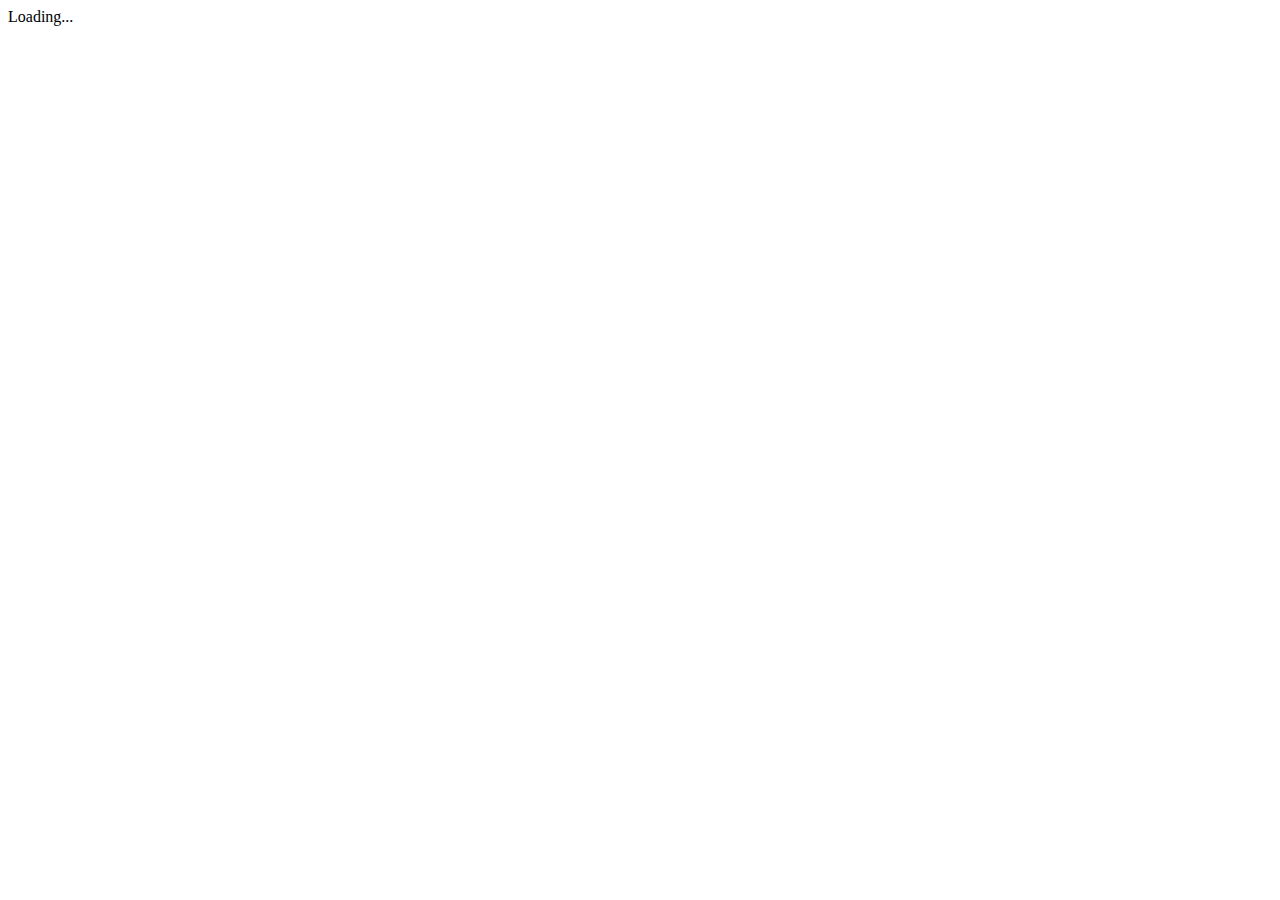
==== index.html @ 90a34ff0 "dist" ====
<!DOCTYPE html><html><head><meta charSet="utf-8"/><meta name="viewport" content="width=device-width"/><meta name="next-head-count" content="2"/><link rel="preload" href="/dist/_next/static/css/6b9be819eb531901.css" as="style"/><link rel="stylesheet" href="/dist/_next/static/css/6b9be819eb531901.css" data-n-g=""/><link rel="preload" href="/dist/_next/static/css/11d9f5039836a15b.css" as="style"/><link rel="stylesheet" href="/dist/_next/static/css/11d9f5039836a15b.css" data-n-p=""/><noscript data-n-css=""></noscript><script defer="" nomodule="" src="/dist/_next/static/chunks/polyfills-c67a75d1b6f99dc8.js"></script><script src="/dist/_next/static/chunks/webpack-3201883679f5fcc3.js" defer=""></script><script src="/dist/_next/static/chunks/framework-7751730b10fa0f74.js" defer=""></script><script src="/dist/_next/static/chunks/main-8107cef7381c578c.js" defer=""></script><script src="/dist/_next/static/chunks/pages/_app-6d45af84c0ff4345.js" defer=""></script><script src="/dist/_next/static/chunks/7112840a-80149150a507151c.js" defer=""></script><script src="/dist/_next/static/chunks/78e521c3-9a9b4dbd2275011f.js" defer=""></script><script src="/dist/_next/static/chunks/ae51ba48-3e6727e9961fe7d5.js" defer=""></script><script src="/dist/_next/static/chunks/7f0c75c1-117de355bc59117b.js" defer=""></script><script src="/dist/_next/static/chunks/0c428ae2-345f0a284f9247c8.js" defer=""></script><script src="/dist/_next/static/chunks/1a48c3c1-cec5a67143bcafe5.js" defer=""></script><script src="/dist/_next/static/chunks/75fc9c18-191f4e46a5fca1eb.js" defer=""></script><script src="/dist/_next/static/chunks/29107295-b311528f60919837.js" defer=""></script><script src="/dist/_next/static/chunks/147-c6c1337c7921f2bc.js" defer=""></script><script src="/dist/_next/static/chunks/627-7322e8c7e0a8a8a9.js" defer=""></script><script src="/dist/_next/static/chunks/pages/index-d11a9aa83f11b304.js" defer=""></script><script src="/dist/_next/static/ZPEueAhM2BkfqYmyuI8g5/_buildManifest.js" defer=""></script><script src="/dist/_next/static/ZPEueAhM2BkfqYmyuI8g5/_ssgManifest.js" defer=""></script></head><body><div id="__next">Loading...</div><script id="__NEXT_DATA__" type="application/json">{"props":{"pageProps":{}},"page":"/","query":{},"buildId":"ZPEueAhM2BkfqYmyuI8g5","assetPrefix":"/dist","nextExport":true,"autoExport":true,"isFallback":false,"scriptLoader":[]}</script></body></html>
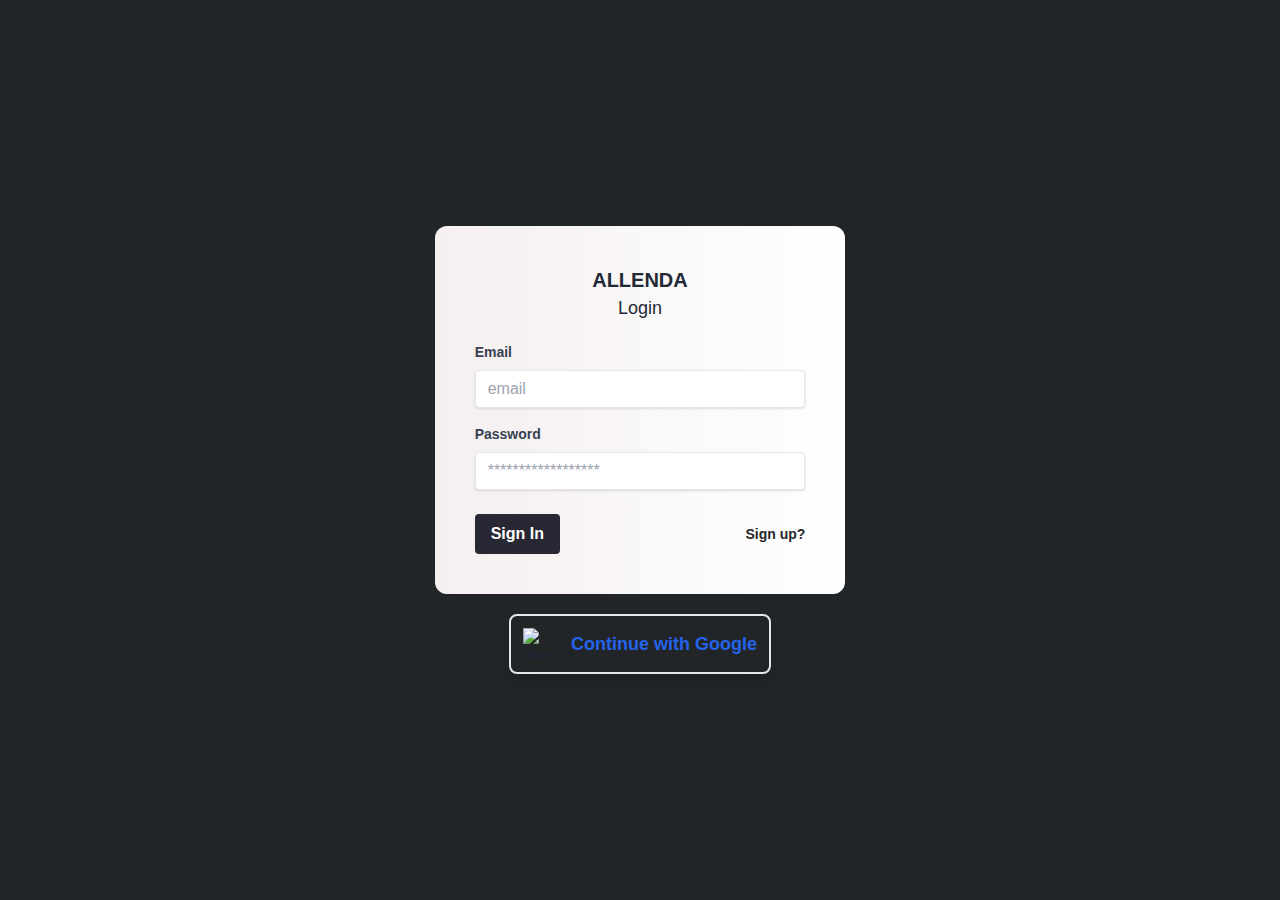
==== commit c45ca040: "v2" ====
--- a/index.html
+++ b/index.html
@@ -1 +1 @@
-<!DOCTYPE html><html><head><meta charSet="utf-8"/><meta name="viewport" content="width=device-width"/><meta name="next-head-count" content="2"/><link rel="preload" href="/dist/_next/static/css/6b9be819eb531901.css" as="style"/><link rel="stylesheet" href="/dist/_next/static/css/6b9be819eb531901.css" data-n-g=""/><link rel="preload" href="/dist/_next/static/css/11d9f5039836a15b.css" as="style"/><link rel="stylesheet" href="/dist/_next/static/css/11d9f5039836a15b.css" data-n-p=""/><noscript data-n-css=""></noscript><script defer="" nomodule="" src="/dist/_next/static/chunks/polyfills-c67a75d1b6f99dc8.js"></script><script src="/dist/_next/static/chunks/webpack-3201883679f5fcc3.js" defer=""></script><script src="/dist/_next/static/chunks/framework-7751730b10fa0f74.js" defer=""></script><script src="/dist/_next/static/chunks/main-8107cef7381c578c.js" defer=""></script><script src="/dist/_next/static/chunks/pages/_app-6d45af84c0ff4345.js" defer=""></script><script src="/dist/_next/static/chunks/7112840a-80149150a507151c.js" defer=""></script><script src="/dist/_next/static/chunks/78e521c3-9a9b4dbd2275011f.js" defer=""></script><script src="/dist/_next/static/chunks/ae51ba48-3e6727e9961fe7d5.js" defer=""></script><script src="/dist/_next/static/chunks/7f0c75c1-117de355bc59117b.js" defer=""></script><script src="/dist/_next/static/chunks/0c428ae2-345f0a284f9247c8.js" defer=""></script><script src="/dist/_next/static/chunks/1a48c3c1-cec5a67143bcafe5.js" defer=""></script><script src="/dist/_next/static/chunks/75fc9c18-191f4e46a5fca1eb.js" defer=""></script><script src="/dist/_next/static/chunks/29107295-b311528f60919837.js" defer=""></script><script src="/dist/_next/static/chunks/147-c6c1337c7921f2bc.js" defer=""></script><script src="/dist/_next/static/chunks/627-7322e8c7e0a8a8a9.js" defer=""></script><script src="/dist/_next/static/chunks/pages/index-d11a9aa83f11b304.js" defer=""></script><script src="/dist/_next/static/ZPEueAhM2BkfqYmyuI8g5/_buildManifest.js" defer=""></script><script src="/dist/_next/static/ZPEueAhM2BkfqYmyuI8g5/_ssgManifest.js" defer=""></script></head><body><div id="__next">Loading...</div><script id="__NEXT_DATA__" type="application/json">{"props":{"pageProps":{}},"page":"/","query":{},"buildId":"ZPEueAhM2BkfqYmyuI8g5","assetPrefix":"/dist","nextExport":true,"autoExport":true,"isFallback":false,"scriptLoader":[]}</script></body></html>+<!DOCTYPE html><html><head><meta charSet="utf-8"/><meta name="viewport" content="width=device-width"/><meta name="next-head-count" content="2"/><link rel="preload" href="/_next/static/css/6b9be819eb531901.css" as="style"/><link rel="stylesheet" href="/_next/static/css/6b9be819eb531901.css" data-n-g=""/><link rel="preload" href="/_next/static/css/11d9f5039836a15b.css" as="style"/><link rel="stylesheet" href="/_next/static/css/11d9f5039836a15b.css" data-n-p=""/><noscript data-n-css=""></noscript><script defer="" nomodule="" src="/_next/static/chunks/polyfills-c67a75d1b6f99dc8.js"></script><script src="/_next/static/chunks/webpack-13586fe75c57a2ef.js" defer=""></script><script src="/_next/static/chunks/framework-7751730b10fa0f74.js" defer=""></script><script src="/_next/static/chunks/main-417c86299e0e3115.js" defer=""></script><script src="/_next/static/chunks/pages/_app-6d45af84c0ff4345.js" defer=""></script><script src="/_next/static/chunks/7112840a-80149150a507151c.js" defer=""></script><script src="/_next/static/chunks/78e521c3-9a9b4dbd2275011f.js" defer=""></script><script src="/_next/static/chunks/ae51ba48-3e6727e9961fe7d5.js" defer=""></script><script src="/_next/static/chunks/7f0c75c1-117de355bc59117b.js" defer=""></script><script src="/_next/static/chunks/0c428ae2-345f0a284f9247c8.js" defer=""></script><script src="/_next/static/chunks/1a48c3c1-cec5a67143bcafe5.js" defer=""></script><script src="/_next/static/chunks/75fc9c18-191f4e46a5fca1eb.js" defer=""></script><script src="/_next/static/chunks/29107295-b311528f60919837.js" defer=""></script><script src="/_next/static/chunks/147-c6c1337c7921f2bc.js" defer=""></script><script src="/_next/static/chunks/627-07808023ef94ac9b.js" defer=""></script><script src="/_next/static/chunks/pages/index-d11a9aa83f11b304.js" defer=""></script><script src="/_next/static/Vm6SYgJ7q-Q3KUw5AsTc1/_buildManifest.js" defer=""></script><script src="/_next/static/Vm6SYgJ7q-Q3KUw5AsTc1/_ssgManifest.js" defer=""></script></head><body><div id="__next">Loading...</div><script id="__NEXT_DATA__" type="application/json">{"props":{"pageProps":{}},"page":"/","query":{},"buildId":"Vm6SYgJ7q-Q3KUw5AsTc1","nextExport":true,"autoExport":true,"isFallback":false,"scriptLoader":[]}</script></body></html>--- a/_next/static/css/6b9be819eb531901.css
+++ b/_next/static/css/6b9be819eb531901.css
@@ -0,0 +1,3 @@
+/*
+! tailwindcss v3.2.4 | MIT License | https://tailwindcss.com
+*/*,:after,:before{box-sizing:border-box;border:0 solid #e5e7eb}:after,:before{--tw-content:""}html{line-height:1.5;-webkit-text-size-adjust:100%;-moz-tab-size:4;-o-tab-size:4;tab-size:4;font-family:ui-sans-serif,system-ui,-apple-system,BlinkMacSystemFont,Segoe UI,Roboto,Helvetica Neue,Arial,Noto Sans,sans-serif,Apple Color Emoji,Segoe UI Emoji,Segoe UI Symbol,Noto Color Emoji;font-feature-settings:normal}body{margin:0;line-height:inherit}hr{height:0;color:inherit;border-top-width:1px}abbr:where([title]){-webkit-text-decoration:underline dotted;text-decoration:underline dotted}h1,h2,h3,h4,h5,h6{font-size:inherit;font-weight:inherit}a{text-decoration:inherit}b,strong{font-weight:bolder}code,kbd,pre,samp{font-family:ui-monospace,SFMono-Regular,Menlo,Monaco,Consolas,Liberation Mono,Courier New,monospace;font-size:1em}small{font-size:80%}sub,sup{font-size:75%;line-height:0;position:relative;vertical-align:baseline}sub{bottom:-.25em}sup{top:-.5em}table{text-indent:0;border-color:inherit;border-collapse:collapse}button,input,optgroup,select,textarea{font-family:inherit;font-size:100%;font-weight:inherit;line-height:inherit;color:inherit;margin:0;padding:0}button,select{text-transform:none}[type=button],[type=reset],[type=submit],button{-webkit-appearance:button;background-color:transparent;background-image:none}:-moz-focusring{outline:auto}:-moz-ui-invalid{box-shadow:none}progress{vertical-align:baseline}::-webkit-inner-spin-button,::-webkit-outer-spin-button{height:auto}[type=search]{-webkit-appearance:textfield;outline-offset:-2px}::-webkit-search-decoration{-webkit-appearance:none}::-webkit-file-upload-button{-webkit-appearance:button;font:inherit}summary{display:list-item}blockquote,dd,dl,figure,h1,h2,h3,h4,h5,h6,hr,p,pre{margin:0}fieldset{margin:0}fieldset,legend{padding:0}menu,ol,ul{list-style:none;margin:0;padding:0}textarea{resize:vertical}input::-moz-placeholder,textarea::-moz-placeholder{opacity:1;color:#9ca3af}input::placeholder,textarea::placeholder{opacity:1;color:#9ca3af}[role=button],button{cursor:pointer}:disabled{cursor:default}audio,canvas,embed,iframe,img,object,svg,video{display:block;vertical-align:middle}img,video{max-width:100%;height:auto}[hidden]{display:none}*,:after,:before{--tw-border-spacing-x:0;--tw-border-spacing-y:0;--tw-translate-x:0;--tw-translate-y:0;--tw-rotate:0;--tw-skew-x:0;--tw-skew-y:0;--tw-scale-x:1;--tw-scale-y:1;--tw-pan-x: ;--tw-pan-y: ;--tw-pinch-zoom: ;--tw-scroll-snap-strictness:proximity;--tw-ordinal: ;--tw-slashed-zero: ;--tw-numeric-figure: ;--tw-numeric-spacing: ;--tw-numeric-fraction: ;--tw-ring-inset: ;--tw-ring-offset-width:0px;--tw-ring-offset-color:#fff;--tw-ring-color:rgba(59,130,246,.5);--tw-ring-offset-shadow:0 0 #0000;--tw-ring-shadow:0 0 #0000;--tw-shadow:0 0 #0000;--tw-shadow-colored:0 0 #0000;--tw-blur: ;--tw-brightness: ;--tw-contrast: ;--tw-grayscale: ;--tw-hue-rotate: ;--tw-invert: ;--tw-saturate: ;--tw-sepia: ;--tw-drop-shadow: ;--tw-backdrop-blur: ;--tw-backdrop-brightness: ;--tw-backdrop-contrast: ;--tw-backdrop-grayscale: ;--tw-backdrop-hue-rotate: ;--tw-backdrop-invert: ;--tw-backdrop-opacity: ;--tw-backdrop-saturate: ;--tw-backdrop-sepia: }::backdrop{--tw-border-spacing-x:0;--tw-border-spacing-y:0;--tw-translate-x:0;--tw-translate-y:0;--tw-rotate:0;--tw-skew-x:0;--tw-skew-y:0;--tw-scale-x:1;--tw-scale-y:1;--tw-pan-x: ;--tw-pan-y: ;--tw-pinch-zoom: ;--tw-scroll-snap-strictness:proximity;--tw-ordinal: ;--tw-slashed-zero: ;--tw-numeric-figure: ;--tw-numeric-spacing: ;--tw-numeric-fraction: ;--tw-ring-inset: ;--tw-ring-offset-width:0px;--tw-ring-offset-color:#fff;--tw-ring-color:rgba(59,130,246,.5);--tw-ring-offset-shadow:0 0 #0000;--tw-ring-shadow:0 0 #0000;--tw-shadow:0 0 #0000;--tw-shadow-colored:0 0 #0000;--tw-blur: ;--tw-brightness: ;--tw-contrast: ;--tw-grayscale: ;--tw-hue-rotate: ;--tw-invert: ;--tw-saturate: ;--tw-sepia: ;--tw-drop-shadow: ;--tw-backdrop-blur: ;--tw-backdrop-brightness: ;--tw-backdrop-contrast: ;--tw-backdrop-grayscale: ;--tw-backdrop-hue-rotate: ;--tw-backdrop-invert: ;--tw-backdrop-opacity: ;--tw-backdrop-saturate: ;--tw-backdrop-sepia: }.container{width:100%}@media (min-width:640px){.container{max-width:640px}}@media (min-width:768px){.container{max-width:768px}}@media (min-width:1024px){.container{max-width:1024px}}@media (min-width:1280px){.container{max-width:1280px}}@media (min-width:1536px){.container{max-width:1536px}}.visible{visibility:visible}.invisible{visibility:hidden}.fixed{position:fixed}.absolute{position:absolute}.relative{position:relative}.top-0{top:0}.left-0{left:0}.right-0{right:0}.-top-3{top:-.75rem}.top-5{top:1.25rem}.-left-1{left:-.25rem}.-top-4{top:-1rem}.top-0\.5{top:.125rem}.right-0\.5{right:.125rem}.left-auto{left:auto}.-right-2{right:-.5rem}.-top-2{top:-.5rem}.top-20{top:5rem}.-right-3{right:-.75rem}.top-\[1\.7rem\]{top:1.7rem}.top-7{top:1.75rem}.top-2\/4{top:50%}.-left-3{left:-.75rem}.z-10{z-index:10}.z-0{z-index:0}.z-\[100\]{z-index:100}.z-\[110\]{z-index:110}.z-50{z-index:50}.z-\[120\]{z-index:120}.z-40{z-index:40}.float-left{float:left}.m-auto{margin:auto}.m-0{margin:0}.mx-auto{margin-left:auto;margin-right:auto}.my-auto{margin-top:auto;margin-bottom:auto}.my-10{margin-top:2.5rem;margin-bottom:2.5rem}.mt-24{margin-top:6rem}.mt-5{margin-top:1.25rem}.mb-5{margin-bottom:1.25rem}.mt-6{margin-top:1.5rem}.mb-2{margin-bottom:.5rem}.mb-4{margin-bottom:1rem}.mb-6{margin-bottom:1.5rem}.ml-1{margin-left:.25rem}.ml-4{margin-left:1rem}.mt-10{margin-top:2.5rem}.mt-1{margin-top:.25rem}.-mt-1{margin-top:-.25rem}.mb-1{margin-bottom:.25rem}.mt-4{margin-top:1rem}.-mt-2\.5{margin-top:-.625rem}.-mt-2{margin-top:-.5rem}.mt-2{margin-top:.5rem}.ml-2{margin-left:.5rem}.ml-3{margin-left:.75rem}.block{display:block}.inline-block{display:inline-block}.flex{display:flex}.grid{display:grid}.h-5{height:1.25rem}.h-full{height:100%}.h-8{height:2rem}.h-10{height:2.5rem}.h-3{height:.75rem}.h-6{height:1.5rem}.h-4{height:1rem}.h-1{height:.25rem}.w-5{width:1.25rem}.w-full{width:100%}.w-max{width:-moz-max-content;width:max-content}.w-\[150px\]{width:150px}.w-24{width:6rem}.w-12{width:3rem}.w-0{width:0}.w-8{width:2rem}.w-\[280px\]{width:280px}.w-9{width:2.25rem}.w-2{width:.5rem}.w-6{width:1.5rem}.w-3{width:.75rem}.w-40{width:10rem}.w-2\/4{width:50%}.w-\[380px\]{width:380px}.w-auto{width:auto}.w-4{width:1rem}.w-1{width:.25rem}.min-w-max{min-width:-moz-max-content;min-width:max-content}.translate-x-0{--tw-translate-x:0px}.-translate-x-4,.translate-x-0{transform:translate(var(--tw-translate-x),var(--tw-translate-y)) rotate(var(--tw-rotate)) skewX(var(--tw-skew-x)) skewY(var(--tw-skew-y)) scaleX(var(--tw-scale-x)) scaleY(var(--tw-scale-y))}.-translate-x-4{--tw-translate-x:-1rem}.translate-x-full{--tw-translate-x:100%}.translate-x-1,.translate-x-full{transform:translate(var(--tw-translate-x),var(--tw-translate-y)) rotate(var(--tw-rotate)) skewX(var(--tw-skew-x)) skewY(var(--tw-skew-y)) scaleX(var(--tw-scale-x)) scaleY(var(--tw-scale-y))}.translate-x-1{--tw-translate-x:0.25rem}.rotate-45{--tw-rotate:45deg}.rotate-45,.rotate-90{transform:translate(var(--tw-translate-x),var(--tw-translate-y)) rotate(var(--tw-rotate)) skewX(var(--tw-skew-x)) skewY(var(--tw-skew-y)) scaleX(var(--tw-scale-x)) scaleY(var(--tw-scale-y))}.rotate-90{--tw-rotate:90deg}@keyframes spin{to{transform:rotate(1turn)}}.animate-spin{animation:spin 1s linear infinite}@keyframes pulse{50%{opacity:.5}}.animate-pulse{animation:pulse 2s cubic-bezier(.4,0,.6,1) infinite}.cursor-pointer{cursor:pointer}.list-none{list-style-type:none}.appearance-none{-webkit-appearance:none;-moz-appearance:none;appearance:none}.flex-col{flex-direction:column}.flex-wrap{flex-wrap:wrap}.place-content-center{place-content:center}.items-center{align-items:center}.justify-end{justify-content:flex-end}.justify-center{justify-content:center}.justify-between{justify-content:space-between}.gap-2{gap:.5rem}.gap-3{gap:.75rem}.gap-5{gap:1.25rem}.gap-1{gap:.25rem}.gap-y-3{row-gap:.75rem}.overflow-hidden{overflow:hidden}.break-words{overflow-wrap:break-word}.rounded-xl{border-radius:.75rem}.rounded{border-radius:.25rem}.rounded-lg{border-radius:.5rem}.rounded-full{border-radius:9999px}.rounded-2xl{border-radius:1rem}.rounded-l-xl{border-top-left-radius:.75rem;border-bottom-left-radius:.75rem}.border{border-width:1px}.border-2{border-width:2px}.border-\[3px\]{border-width:3px}.border-y-4{border-top-width:4px;border-bottom-width:4px}.border-r-2{border-right-width:2px}.border-l-4{border-left-width:4px}.border-dashed{border-style:dashed}.border-gray-800{--tw-border-opacity:1;border-color:rgb(31 41 55/var(--tw-border-opacity))}.border-transparent{border-color:transparent}.border-amber-400{--tw-border-opacity:1;border-color:rgb(251 191 36/var(--tw-border-opacity))}.border-r-amber-500{--tw-border-opacity:1;border-right-color:rgb(245 158 11/var(--tw-border-opacity))}.border-b-zinc-500{--tw-border-opacity:1;border-bottom-color:rgb(113 113 122/var(--tw-border-opacity))}.bg-transparent{background-color:transparent}.bg-amber-500{--tw-bg-opacity:1;background-color:rgb(245 158 11/var(--tw-bg-opacity))}.bg-zinc-700{--tw-bg-opacity:1;background-color:rgb(63 63 70/var(--tw-bg-opacity))}.bg-black{--tw-bg-opacity:1;background-color:rgb(0 0 0/var(--tw-bg-opacity))}.bg-green-600{--tw-bg-opacity:1;background-color:rgb(22 163 74/var(--tw-bg-opacity))}.bg-orange-600{--tw-bg-opacity:1;background-color:rgb(234 88 12/var(--tw-bg-opacity))}.bg-opacity-50{--tw-bg-opacity:0.5}.bg-opacity-70{--tw-bg-opacity:0.7}.bg-gradient-to-l{background-image:linear-gradient(to left,var(--tw-gradient-stops))}.from-amber-500{--tw-gradient-from:#f59e0b;--tw-gradient-to:rgba(245,158,11,0);--tw-gradient-stops:var(--tw-gradient-from),var(--tw-gradient-to)}.to-transparent{--tw-gradient-to:transparent}.bg-clip-padding{background-clip:padding-box}.p-10{padding:2.5rem}.p-3{padding:.75rem}.p-5{padding:1.25rem}.p-8{padding:2rem}.p-2{padding:.5rem}.p-4{padding:1rem}.p-1{padding:.25rem}.px-5{padding-left:1.25rem;padding-right:1.25rem}.py-12{padding-top:3rem;padding-bottom:3rem}.px-6{padding-left:1.5rem;padding-right:1.5rem}.px-10{padding-left:2.5rem;padding-right:2.5rem}.py-10{padding-top:2.5rem;padding-bottom:2.5rem}.py-2{padding-top:.5rem;padding-bottom:.5rem}.px-3{padding-left:.75rem;padding-right:.75rem}.px-4{padding-left:1rem;padding-right:1rem}.px-2{padding-left:.5rem;padding-right:.5rem}.py-1{padding-top:.25rem;padding-bottom:.25rem}.py-3{padding-top:.75rem;padding-bottom:.75rem}.pl-\[261px\]{padding-left:261px}.pl-5{padding-left:1.25rem}.pl-\[280px\]{padding-left:280px}.pr-5{padding-right:1.25rem}.pl-6{padding-left:1.5rem}.pr-8{padding-right:2rem}.text-left{text-align:left}.text-center{text-align:center}.align-baseline{vertical-align:baseline}.text-xl{font-size:1.25rem}.text-lg,.text-xl{line-height:1.75rem}.text-lg{font-size:1.125rem}.text-3xl{font-size:1.875rem;line-height:2.25rem}.text-sm{font-size:.875rem;line-height:1.25rem}.text-xs{font-size:.75rem;line-height:1rem}.font-semibold{font-weight:600}.font-black{font-weight:900}.font-bold{font-weight:700}.font-normal{font-weight:400}.leading-tight{line-height:1.25}.text-amber-500{--tw-text-opacity:1;color:rgb(245 158 11/var(--tw-text-opacity))}.text-gray-800{--tw-text-opacity:1;color:rgb(31 41 55/var(--tw-text-opacity))}.text-gray-700{--tw-text-opacity:1;color:rgb(55 65 81/var(--tw-text-opacity))}.text-white{--tw-text-opacity:1;color:rgb(255 255 255/var(--tw-text-opacity))}.text-zinc-800{--tw-text-opacity:1;color:rgb(39 39 42/var(--tw-text-opacity))}.text-blue-600{--tw-text-opacity:1;color:rgb(37 99 235/var(--tw-text-opacity))}.text-gray-200{--tw-text-opacity:1;color:rgb(229 231 235/var(--tw-text-opacity))}.text-green-600{--tw-text-opacity:1;color:rgb(22 163 74/var(--tw-text-opacity))}.text-amber-800{--tw-text-opacity:1;color:rgb(146 64 14/var(--tw-text-opacity))}.opacity-25{opacity:.25}.opacity-75{opacity:.75}.opacity-100{opacity:1}.opacity-0{opacity:0}.opacity-5{opacity:.05}.shadow-lg{--tw-shadow:0 10px 15px -3px rgba(0,0,0,.1),0 4px 6px -4px rgba(0,0,0,.1);--tw-shadow-colored:0 10px 15px -3px var(--tw-shadow-color),0 4px 6px -4px var(--tw-shadow-color)}.shadow,.shadow-lg{box-shadow:var(--tw-ring-offset-shadow,0 0 #0000),var(--tw-ring-shadow,0 0 #0000),var(--tw-shadow)}.shadow{--tw-shadow:0 1px 3px 0 rgba(0,0,0,.1),0 1px 2px -1px rgba(0,0,0,.1);--tw-shadow-colored:0 1px 3px 0 var(--tw-shadow-color),0 1px 2px -1px var(--tw-shadow-color)}.outline-none{outline:2px solid transparent;outline-offset:2px}.filter{filter:var(--tw-blur) var(--tw-brightness) var(--tw-contrast) var(--tw-grayscale) var(--tw-hue-rotate) var(--tw-invert) var(--tw-saturate) var(--tw-sepia) var(--tw-drop-shadow)}.transition-all{transition-property:all;transition-timing-function:cubic-bezier(.4,0,.2,1);transition-duration:.15s}.duration-500{transition-duration:.5s}.duration-200{transition-duration:.2s}.duration-300{transition-duration:.3s}.duration-100{transition-duration:.1s}.ease-in-out{transition-timing-function:cubic-bezier(.4,0,.2,1)}body,html{padding:0;margin:0}a{color:inherit;text-decoration:none}*{box-sizing:border-box}.hover\:border-\[\#1c1c27\]:hover{--tw-border-opacity:1;border-color:rgb(28 28 39/var(--tw-border-opacity))}.hover\:bg-gray-100:hover{--tw-bg-opacity:1;background-color:rgb(243 244 246/var(--tw-bg-opacity))}.hover\:bg-stone-800:hover{--tw-bg-opacity:1;background-color:rgb(41 37 36/var(--tw-bg-opacity))}.hover\:bg-\[\#15151d\]:hover{--tw-bg-opacity:1;background-color:rgb(21 21 29/var(--tw-bg-opacity))}.hover\:bg-amber-500:hover{--tw-bg-opacity:1;background-color:rgb(245 158 11/var(--tw-bg-opacity))}.hover\:text-zinc-800:hover{--tw-text-opacity:1;color:rgb(39 39 42/var(--tw-text-opacity))}.hover\:shadow-2xl:hover{--tw-shadow:0 25px 50px -12px rgba(0,0,0,.25);--tw-shadow-colored:0 25px 50px -12px var(--tw-shadow-color)}.hover\:shadow-2xl:hover,.hover\:shadow-lg:hover{box-shadow:var(--tw-ring-offset-shadow,0 0 #0000),var(--tw-ring-shadow,0 0 #0000),var(--tw-shadow)}.hover\:shadow-lg:hover{--tw-shadow:0 10px 15px -3px rgba(0,0,0,.1),0 4px 6px -4px rgba(0,0,0,.1);--tw-shadow-colored:0 10px 15px -3px var(--tw-shadow-color),0 4px 6px -4px var(--tw-shadow-color)}.focus\:outline-none:focus{outline:2px solid transparent;outline-offset:2px}@media (min-width:768px){.md\:h-screen{height:100vh}.md\:w-4\/5{width:80%}}@media (min-width:1024px){.lg\:w-6\/12{width:50%}}@media (min-width:1280px){.xl\:w-2\/3{width:66.666667%}}@import"https://fonts.googleapis.com/css2?family=Poppins:ital,wght@0,300;0,400;0,600;1,300;1,400;1,600&display=swap";.bgPrimary{background-color:#ffb43a!important}.bgSecondary{background-color:#272833}.bgSecondary_300{background-color:#fff}.bgTertiary{background-color:#1c1c27}.bgTertiary_600{background-color:#181821}.bgQuaternary{background-color:#e94141}.bgQuaternary_300{background-color:#eb5151}.colorPrimary{color:#ffb43a}.colorSecondary{color:#272833}.colorTertiary{color:#1c1c27}.bg-none{background-color:transparent}.bgDanger{background-color:#e94141}.textDanger{color:#e94141}body{font-family:Poppins,sans-serif;background-color:#212528;font-weight:400;color:#fff}.border-bg{border-color:#212528}.border-placeholder{border-color:#2b2f33}.bg-body{background-color:#212528}.bg-placeholder{background-color:#2b2f33}input{outline:none}.list__item{background-color:#272833}.list__item input{outline:none;background-color:transparent;width:100%}.list__item button{width:20px;height:20px}.list__item__check{border:1px solid #ffb43a;background-color:#1c1c27}.list__item__check:after{content:"";position:absolute;display:block;left:0;top:0;width:100%;height:100%;background-size:12px;background-repeat:no-repeat;background-position:50%}.list__item__delete{border:1px solid #e94141;background-color:#e94141}.list__item__edit{border:1px solid #1c1c27;background-color:#1c1c27;transition:all .4s cubic-bezier(.42,0,.01,1.03)}.list__item__edit span{top:6px;height:6px;transform-origin:center;transform:rotate(25deg)}.list__item__edit span,.list__item__edit span:before{position:absolute;background-color:#fff;right:0;margin:0 auto;left:0;width:4px}.list__item__edit span:before{content:"";display:block;top:-4px;height:3px;border-radius:3px 3px 0 0}.list__item__edit span:after{content:"";position:absolute;display:block;bottom:-4px;left:0;background-color:transparent;right:0;margin:0 auto;width:0;height:0;border-left:2px solid transparent;border-right:2px solid transparent;border-top:2px solid #fff}.list__item__edit.onEdit{border-color:#ffb43a;transform:scale(.9)}.is-checked p input{text-decoration:line-through}.cta input{background-color:#272833;border:1px solid #ffb43a}.cta input::-moz-placeholder{color:#fff}.cta input::placeholder{color:#fff}.cta button{background-color:#ffb43a;width:30px;height:30px}.fadescaleIn{animation-name:fadescaleIn;animation-duration:.5s}.fadescaleOut{animation-name:fadescaleOut;animation-duration:.2s}.fadeInFromLeft{animation-name:fadeInFromLeft;animation-duration:.2s;opacity:1;transform:translateX(0)}@keyframes fadescaleIn{0%{opacity:0;transform:scale(.9)}to{opacity:1;transform:scale(1)}}@keyframes fadescaleOut{0%{opacity:1;transform:scale(1)}to{opacity:0;transform:scale(.9)}}@keyframes fadeInFromLeft{0%{opacity:0;transform:translateX(-1rem)}to{opacity:1;transform:translateX(0)}}.blink{animation:blinking 2s;animation-iteration-count:infinite}@keyframes blinking{0%{opacity:1}50%{opacity:.5}to{opacity:1}}.leftRightRotate{animation:leftRightRotate 1s;animation-iteration-count:infinite}@keyframes leftRightRotate{0%{transform:rotate(-10deg)}50%{transform:rotate(10deg)}to{transform:rotate(-10deg)}}.fadeInFromRight{animation-name:fadeInFromRight;animation-duration:.2s;transform:translateX(0)}@keyframes fadeInFromRight{0%{opacity:0;transform:translateX(.8rem)}to{opacity:1;transform:translateX(0)}}.my-masonry-grid{display:flex;margin-left:-30px;width:auto}.my-masonry-grid_column{padding-left:30px;background-clip:padding-box}.my-masonry-grid_column>.masonry-child{margin-bottom:30px}.dateAndTimePicker{width:11rem}.dateAndTimePicker input.form-control{color:#ffb43a;background-color:#2b2f33;padding:.25rem .5rem;border-radius:.25rem;margin-left:.25rem;width:100%;text-align:center}.dateAndTimePicker .rdtPicker{border-radius:1rem;background-color:#2b2f33;border:1px solid #4b5563}.dateAndTimePicker .rdtPicker .rdtDay.rdtToday{background-color:#ffb43a;color:#272833;font-weight:700}.dateAndTimePicker .rdtPicker .rdtDay.rdtToday:hover{background-color:#ffb43a;color:#272833}.dateAndTimePicker .rdtCounter .rdtBtn:hover,.dateAndTimePicker .rdtPicker .rdtTimeToggle:hover,.dateAndTimePicker .rdtPicker td.rdtDay:hover,.dateAndTimePicker .rdtPicker td.rdtHour:hover,.dateAndTimePicker .rdtPicker td.rdtMinute:hover,.dateAndTimePicker .rdtPicker td.rdtSecond:hover,.dateAndTimePicker .rdtPicker thead tr:first-of-type th:hover{background-color:#212528}.dateAndTimePicker_date input.form-control{color:#fff}.dateAndTimePicker_up .rdtPicker{bottom:2.5rem}.dateAndTimePicker_w-full{width:100%}.showNote a{color:#3470b4}.showNote .ql-editor{padding:0;font-family:Poppins!important}.showNote .ql-editor p{font-size:.8rem!important}.showNote .ql-editor ol,.showNote .ql-editor ul{padding-left:0}.showNote .ql-tooltip{display:none}.showNote .ql-toolbar.ql-snow{border-color:#2b2f33}.editorNote a{color:#3470b4}.editorNote .ql-editor{font-family:Poppins!important}.editorNote .ql-editor p{font-size:.8rem!important}.editorNote .ql-container.ql-snow,.editorNote .ql-toolbar.ql-snow{border-color:#2b2f33}.dateInputBgTransparent input.form-control{background-color:#212528}--- a/_next/static/css/6b9be819eb531901.css
+++ b/_next/static/css/6b9be819eb531901.css
@@ -0,0 +1,3 @@
+/*
+! tailwindcss v3.2.4 | MIT License | https://tailwindcss.com
+*/*,:after,:before{box-sizing:border-box;border:0 solid #e5e7eb}:after,:before{--tw-content:""}html{line-height:1.5;-webkit-text-size-adjust:100%;-moz-tab-size:4;-o-tab-size:4;tab-size:4;font-family:ui-sans-serif,system-ui,-apple-system,BlinkMacSystemFont,Segoe UI,Roboto,Helvetica Neue,Arial,Noto Sans,sans-serif,Apple Color Emoji,Segoe UI Emoji,Segoe UI Symbol,Noto Color Emoji;font-feature-settings:normal}body{margin:0;line-height:inherit}hr{height:0;color:inherit;border-top-width:1px}abbr:where([title]){-webkit-text-decoration:underline dotted;text-decoration:underline dotted}h1,h2,h3,h4,h5,h6{font-size:inherit;font-weight:inherit}a{text-decoration:inherit}b,strong{font-weight:bolder}code,kbd,pre,samp{font-family:ui-monospace,SFMono-Regular,Menlo,Monaco,Consolas,Liberation Mono,Courier New,monospace;font-size:1em}small{font-size:80%}sub,sup{font-size:75%;line-height:0;position:relative;vertical-align:baseline}sub{bottom:-.25em}sup{top:-.5em}table{text-indent:0;border-color:inherit;border-collapse:collapse}button,input,optgroup,select,textarea{font-family:inherit;font-size:100%;font-weight:inherit;line-height:inherit;color:inherit;margin:0;padding:0}button,select{text-transform:none}[type=button],[type=reset],[type=submit],button{-webkit-appearance:button;background-color:transparent;background-image:none}:-moz-focusring{outline:auto}:-moz-ui-invalid{box-shadow:none}progress{vertical-align:baseline}::-webkit-inner-spin-button,::-webkit-outer-spin-button{height:auto}[type=search]{-webkit-appearance:textfield;outline-offset:-2px}::-webkit-search-decoration{-webkit-appearance:none}::-webkit-file-upload-button{-webkit-appearance:button;font:inherit}summary{display:list-item}blockquote,dd,dl,figure,h1,h2,h3,h4,h5,h6,hr,p,pre{margin:0}fieldset{margin:0}fieldset,legend{padding:0}menu,ol,ul{list-style:none;margin:0;padding:0}textarea{resize:vertical}input::-moz-placeholder,textarea::-moz-placeholder{opacity:1;color:#9ca3af}input::placeholder,textarea::placeholder{opacity:1;color:#9ca3af}[role=button],button{cursor:pointer}:disabled{cursor:default}audio,canvas,embed,iframe,img,object,svg,video{display:block;vertical-align:middle}img,video{max-width:100%;height:auto}[hidden]{display:none}*,:after,:before{--tw-border-spacing-x:0;--tw-border-spacing-y:0;--tw-translate-x:0;--tw-translate-y:0;--tw-rotate:0;--tw-skew-x:0;--tw-skew-y:0;--tw-scale-x:1;--tw-scale-y:1;--tw-pan-x: ;--tw-pan-y: ;--tw-pinch-zoom: ;--tw-scroll-snap-strictness:proximity;--tw-ordinal: ;--tw-slashed-zero: ;--tw-numeric-figure: ;--tw-numeric-spacing: ;--tw-numeric-fraction: ;--tw-ring-inset: ;--tw-ring-offset-width:0px;--tw-ring-offset-color:#fff;--tw-ring-color:rgba(59,130,246,.5);--tw-ring-offset-shadow:0 0 #0000;--tw-ring-shadow:0 0 #0000;--tw-shadow:0 0 #0000;--tw-shadow-colored:0 0 #0000;--tw-blur: ;--tw-brightness: ;--tw-contrast: ;--tw-grayscale: ;--tw-hue-rotate: ;--tw-invert: ;--tw-saturate: ;--tw-sepia: ;--tw-drop-shadow: ;--tw-backdrop-blur: ;--tw-backdrop-brightness: ;--tw-backdrop-contrast: ;--tw-backdrop-grayscale: ;--tw-backdrop-hue-rotate: ;--tw-backdrop-invert: ;--tw-backdrop-opacity: ;--tw-backdrop-saturate: ;--tw-backdrop-sepia: }::backdrop{--tw-border-spacing-x:0;--tw-border-spacing-y:0;--tw-translate-x:0;--tw-translate-y:0;--tw-rotate:0;--tw-skew-x:0;--tw-skew-y:0;--tw-scale-x:1;--tw-scale-y:1;--tw-pan-x: ;--tw-pan-y: ;--tw-pinch-zoom: ;--tw-scroll-snap-strictness:proximity;--tw-ordinal: ;--tw-slashed-zero: ;--tw-numeric-figure: ;--tw-numeric-spacing: ;--tw-numeric-fraction: ;--tw-ring-inset: ;--tw-ring-offset-width:0px;--tw-ring-offset-color:#fff;--tw-ring-color:rgba(59,130,246,.5);--tw-ring-offset-shadow:0 0 #0000;--tw-ring-shadow:0 0 #0000;--tw-shadow:0 0 #0000;--tw-shadow-colored:0 0 #0000;--tw-blur: ;--tw-brightness: ;--tw-contrast: ;--tw-grayscale: ;--tw-hue-rotate: ;--tw-invert: ;--tw-saturate: ;--tw-sepia: ;--tw-drop-shadow: ;--tw-backdrop-blur: ;--tw-backdrop-brightness: ;--tw-backdrop-contrast: ;--tw-backdrop-grayscale: ;--tw-backdrop-hue-rotate: ;--tw-backdrop-invert: ;--tw-backdrop-opacity: ;--tw-backdrop-saturate: ;--tw-backdrop-sepia: }.container{width:100%}@media (min-width:640px){.container{max-width:640px}}@media (min-width:768px){.container{max-width:768px}}@media (min-width:1024px){.container{max-width:1024px}}@media (min-width:1280px){.container{max-width:1280px}}@media (min-width:1536px){.container{max-width:1536px}}.visible{visibility:visible}.invisible{visibility:hidden}.fixed{position:fixed}.absolute{position:absolute}.relative{position:relative}.top-0{top:0}.left-0{left:0}.right-0{right:0}.-top-3{top:-.75rem}.top-5{top:1.25rem}.-left-1{left:-.25rem}.-top-4{top:-1rem}.top-0\.5{top:.125rem}.right-0\.5{right:.125rem}.left-auto{left:auto}.-right-2{right:-.5rem}.-top-2{top:-.5rem}.top-20{top:5rem}.-right-3{right:-.75rem}.top-\[1\.7rem\]{top:1.7rem}.top-7{top:1.75rem}.top-2\/4{top:50%}.-left-3{left:-.75rem}.z-10{z-index:10}.z-0{z-index:0}.z-\[100\]{z-index:100}.z-\[110\]{z-index:110}.z-50{z-index:50}.z-\[120\]{z-index:120}.z-40{z-index:40}.float-left{float:left}.m-auto{margin:auto}.m-0{margin:0}.mx-auto{margin-left:auto;margin-right:auto}.my-auto{margin-top:auto;margin-bottom:auto}.my-10{margin-top:2.5rem;margin-bottom:2.5rem}.mt-24{margin-top:6rem}.mt-5{margin-top:1.25rem}.mb-5{margin-bottom:1.25rem}.mt-6{margin-top:1.5rem}.mb-2{margin-bottom:.5rem}.mb-4{margin-bottom:1rem}.mb-6{margin-bottom:1.5rem}.ml-1{margin-left:.25rem}.ml-4{margin-left:1rem}.mt-10{margin-top:2.5rem}.mt-1{margin-top:.25rem}.-mt-1{margin-top:-.25rem}.mb-1{margin-bottom:.25rem}.mt-4{margin-top:1rem}.-mt-2\.5{margin-top:-.625rem}.-mt-2{margin-top:-.5rem}.mt-2{margin-top:.5rem}.ml-2{margin-left:.5rem}.ml-3{margin-left:.75rem}.block{display:block}.inline-block{display:inline-block}.flex{display:flex}.grid{display:grid}.h-5{height:1.25rem}.h-full{height:100%}.h-8{height:2rem}.h-10{height:2.5rem}.h-3{height:.75rem}.h-6{height:1.5rem}.h-4{height:1rem}.h-1{height:.25rem}.w-5{width:1.25rem}.w-full{width:100%}.w-max{width:-moz-max-content;width:max-content}.w-\[150px\]{width:150px}.w-24{width:6rem}.w-12{width:3rem}.w-0{width:0}.w-8{width:2rem}.w-\[280px\]{width:280px}.w-9{width:2.25rem}.w-2{width:.5rem}.w-6{width:1.5rem}.w-3{width:.75rem}.w-40{width:10rem}.w-2\/4{width:50%}.w-\[380px\]{width:380px}.w-auto{width:auto}.w-4{width:1rem}.w-1{width:.25rem}.min-w-max{min-width:-moz-max-content;min-width:max-content}.translate-x-0{--tw-translate-x:0px}.-translate-x-4,.translate-x-0{transform:translate(var(--tw-translate-x),var(--tw-translate-y)) rotate(var(--tw-rotate)) skewX(var(--tw-skew-x)) skewY(var(--tw-skew-y)) scaleX(var(--tw-scale-x)) scaleY(var(--tw-scale-y))}.-translate-x-4{--tw-translate-x:-1rem}.translate-x-full{--tw-translate-x:100%}.translate-x-1,.translate-x-full{transform:translate(var(--tw-translate-x),var(--tw-translate-y)) rotate(var(--tw-rotate)) skewX(var(--tw-skew-x)) skewY(var(--tw-skew-y)) scaleX(var(--tw-scale-x)) scaleY(var(--tw-scale-y))}.translate-x-1{--tw-translate-x:0.25rem}.rotate-45{--tw-rotate:45deg}.rotate-45,.rotate-90{transform:translate(var(--tw-translate-x),var(--tw-translate-y)) rotate(var(--tw-rotate)) skewX(var(--tw-skew-x)) skewY(var(--tw-skew-y)) scaleX(var(--tw-scale-x)) scaleY(var(--tw-scale-y))}.rotate-90{--tw-rotate:90deg}@keyframes spin{to{transform:rotate(1turn)}}.animate-spin{animation:spin 1s linear infinite}@keyframes pulse{50%{opacity:.5}}.animate-pulse{animation:pulse 2s cubic-bezier(.4,0,.6,1) infinite}.cursor-pointer{cursor:pointer}.list-none{list-style-type:none}.appearance-none{-webkit-appearance:none;-moz-appearance:none;appearance:none}.flex-col{flex-direction:column}.flex-wrap{flex-wrap:wrap}.place-content-center{place-content:center}.items-center{align-items:center}.justify-end{justify-content:flex-end}.justify-center{justify-content:center}.justify-between{justify-content:space-between}.gap-2{gap:.5rem}.gap-3{gap:.75rem}.gap-5{gap:1.25rem}.gap-1{gap:.25rem}.gap-y-3{row-gap:.75rem}.overflow-hidden{overflow:hidden}.break-words{overflow-wrap:break-word}.rounded-xl{border-radius:.75rem}.rounded{border-radius:.25rem}.rounded-lg{border-radius:.5rem}.rounded-full{border-radius:9999px}.rounded-2xl{border-radius:1rem}.rounded-l-xl{border-top-left-radius:.75rem;border-bottom-left-radius:.75rem}.border{border-width:1px}.border-2{border-width:2px}.border-\[3px\]{border-width:3px}.border-y-4{border-top-width:4px;border-bottom-width:4px}.border-r-2{border-right-width:2px}.border-l-4{border-left-width:4px}.border-dashed{border-style:dashed}.border-gray-800{--tw-border-opacity:1;border-color:rgb(31 41 55/var(--tw-border-opacity))}.border-transparent{border-color:transparent}.border-amber-400{--tw-border-opacity:1;border-color:rgb(251 191 36/var(--tw-border-opacity))}.border-r-amber-500{--tw-border-opacity:1;border-right-color:rgb(245 158 11/var(--tw-border-opacity))}.border-b-zinc-500{--tw-border-opacity:1;border-bottom-color:rgb(113 113 122/var(--tw-border-opacity))}.bg-transparent{background-color:transparent}.bg-amber-500{--tw-bg-opacity:1;background-color:rgb(245 158 11/var(--tw-bg-opacity))}.bg-zinc-700{--tw-bg-opacity:1;background-color:rgb(63 63 70/var(--tw-bg-opacity))}.bg-black{--tw-bg-opacity:1;background-color:rgb(0 0 0/var(--tw-bg-opacity))}.bg-green-600{--tw-bg-opacity:1;background-color:rgb(22 163 74/var(--tw-bg-opacity))}.bg-orange-600{--tw-bg-opacity:1;background-color:rgb(234 88 12/var(--tw-bg-opacity))}.bg-opacity-50{--tw-bg-opacity:0.5}.bg-opacity-70{--tw-bg-opacity:0.7}.bg-gradient-to-l{background-image:linear-gradient(to left,var(--tw-gradient-stops))}.from-amber-500{--tw-gradient-from:#f59e0b;--tw-gradient-to:rgba(245,158,11,0);--tw-gradient-stops:var(--tw-gradient-from),var(--tw-gradient-to)}.to-transparent{--tw-gradient-to:transparent}.bg-clip-padding{background-clip:padding-box}.p-10{padding:2.5rem}.p-3{padding:.75rem}.p-5{padding:1.25rem}.p-8{padding:2rem}.p-2{padding:.5rem}.p-4{padding:1rem}.p-1{padding:.25rem}.px-5{padding-left:1.25rem;padding-right:1.25rem}.py-12{padding-top:3rem;padding-bottom:3rem}.px-6{padding-left:1.5rem;padding-right:1.5rem}.px-10{padding-left:2.5rem;padding-right:2.5rem}.py-10{padding-top:2.5rem;padding-bottom:2.5rem}.py-2{padding-top:.5rem;padding-bottom:.5rem}.px-3{padding-left:.75rem;padding-right:.75rem}.px-4{padding-left:1rem;padding-right:1rem}.px-2{padding-left:.5rem;padding-right:.5rem}.py-1{padding-top:.25rem;padding-bottom:.25rem}.py-3{padding-top:.75rem;padding-bottom:.75rem}.pl-\[261px\]{padding-left:261px}.pl-5{padding-left:1.25rem}.pl-\[280px\]{padding-left:280px}.pr-5{padding-right:1.25rem}.pl-6{padding-left:1.5rem}.pr-8{padding-right:2rem}.text-left{text-align:left}.text-center{text-align:center}.align-baseline{vertical-align:baseline}.text-xl{font-size:1.25rem}.text-lg,.text-xl{line-height:1.75rem}.text-lg{font-size:1.125rem}.text-3xl{font-size:1.875rem;line-height:2.25rem}.text-sm{font-size:.875rem;line-height:1.25rem}.text-xs{font-size:.75rem;line-height:1rem}.font-semibold{font-weight:600}.font-black{font-weight:900}.font-bold{font-weight:700}.font-normal{font-weight:400}.leading-tight{line-height:1.25}.text-amber-500{--tw-text-opacity:1;color:rgb(245 158 11/var(--tw-text-opacity))}.text-gray-800{--tw-text-opacity:1;color:rgb(31 41 55/var(--tw-text-opacity))}.text-gray-700{--tw-text-opacity:1;color:rgb(55 65 81/var(--tw-text-opacity))}.text-white{--tw-text-opacity:1;color:rgb(255 255 255/var(--tw-text-opacity))}.text-zinc-800{--tw-text-opacity:1;color:rgb(39 39 42/var(--tw-text-opacity))}.text-blue-600{--tw-text-opacity:1;color:rgb(37 99 235/var(--tw-text-opacity))}.text-gray-200{--tw-text-opacity:1;color:rgb(229 231 235/var(--tw-text-opacity))}.text-green-600{--tw-text-opacity:1;color:rgb(22 163 74/var(--tw-text-opacity))}.text-amber-800{--tw-text-opacity:1;color:rgb(146 64 14/var(--tw-text-opacity))}.opacity-25{opacity:.25}.opacity-75{opacity:.75}.opacity-100{opacity:1}.opacity-0{opacity:0}.opacity-5{opacity:.05}.shadow-lg{--tw-shadow:0 10px 15px -3px rgba(0,0,0,.1),0 4px 6px -4px rgba(0,0,0,.1);--tw-shadow-colored:0 10px 15px -3px var(--tw-shadow-color),0 4px 6px -4px var(--tw-shadow-color)}.shadow,.shadow-lg{box-shadow:var(--tw-ring-offset-shadow,0 0 #0000),var(--tw-ring-shadow,0 0 #0000),var(--tw-shadow)}.shadow{--tw-shadow:0 1px 3px 0 rgba(0,0,0,.1),0 1px 2px -1px rgba(0,0,0,.1);--tw-shadow-colored:0 1px 3px 0 var(--tw-shadow-color),0 1px 2px -1px var(--tw-shadow-color)}.outline-none{outline:2px solid transparent;outline-offset:2px}.filter{filter:var(--tw-blur) var(--tw-brightness) var(--tw-contrast) var(--tw-grayscale) var(--tw-hue-rotate) var(--tw-invert) var(--tw-saturate) var(--tw-sepia) var(--tw-drop-shadow)}.transition-all{transition-property:all;transition-timing-function:cubic-bezier(.4,0,.2,1);transition-duration:.15s}.duration-500{transition-duration:.5s}.duration-200{transition-duration:.2s}.duration-300{transition-duration:.3s}.duration-100{transition-duration:.1s}.ease-in-out{transition-timing-function:cubic-bezier(.4,0,.2,1)}body,html{padding:0;margin:0}a{color:inherit;text-decoration:none}*{box-sizing:border-box}.hover\:border-\[\#1c1c27\]:hover{--tw-border-opacity:1;border-color:rgb(28 28 39/var(--tw-border-opacity))}.hover\:bg-gray-100:hover{--tw-bg-opacity:1;background-color:rgb(243 244 246/var(--tw-bg-opacity))}.hover\:bg-stone-800:hover{--tw-bg-opacity:1;background-color:rgb(41 37 36/var(--tw-bg-opacity))}.hover\:bg-\[\#15151d\]:hover{--tw-bg-opacity:1;background-color:rgb(21 21 29/var(--tw-bg-opacity))}.hover\:bg-amber-500:hover{--tw-bg-opacity:1;background-color:rgb(245 158 11/var(--tw-bg-opacity))}.hover\:text-zinc-800:hover{--tw-text-opacity:1;color:rgb(39 39 42/var(--tw-text-opacity))}.hover\:shadow-2xl:hover{--tw-shadow:0 25px 50px -12px rgba(0,0,0,.25);--tw-shadow-colored:0 25px 50px -12px var(--tw-shadow-color)}.hover\:shadow-2xl:hover,.hover\:shadow-lg:hover{box-shadow:var(--tw-ring-offset-shadow,0 0 #0000),var(--tw-ring-shadow,0 0 #0000),var(--tw-shadow)}.hover\:shadow-lg:hover{--tw-shadow:0 10px 15px -3px rgba(0,0,0,.1),0 4px 6px -4px rgba(0,0,0,.1);--tw-shadow-colored:0 10px 15px -3px var(--tw-shadow-color),0 4px 6px -4px var(--tw-shadow-color)}.focus\:outline-none:focus{outline:2px solid transparent;outline-offset:2px}@media (min-width:768px){.md\:h-screen{height:100vh}.md\:w-4\/5{width:80%}}@media (min-width:1024px){.lg\:w-6\/12{width:50%}}@media (min-width:1280px){.xl\:w-2\/3{width:66.666667%}}@import"https://fonts.googleapis.com/css2?family=Poppins:ital,wght@0,300;0,400;0,600;1,300;1,400;1,600&display=swap";.bgPrimary{background-color:#ffb43a!important}.bgSecondary{background-color:#272833}.bgSecondary_300{background-color:#fff}.bgTertiary{background-color:#1c1c27}.bgTertiary_600{background-color:#181821}.bgQuaternary{background-color:#e94141}.bgQuaternary_300{background-color:#eb5151}.colorPrimary{color:#ffb43a}.colorSecondary{color:#272833}.colorTertiary{color:#1c1c27}.bg-none{background-color:transparent}.bgDanger{background-color:#e94141}.textDanger{color:#e94141}body{font-family:Poppins,sans-serif;background-color:#212528;font-weight:400;color:#fff}.border-bg{border-color:#212528}.border-placeholder{border-color:#2b2f33}.bg-body{background-color:#212528}.bg-placeholder{background-color:#2b2f33}input{outline:none}.list__item{background-color:#272833}.list__item input{outline:none;background-color:transparent;width:100%}.list__item button{width:20px;height:20px}.list__item__check{border:1px solid #ffb43a;background-color:#1c1c27}.list__item__check:after{content:"";position:absolute;display:block;left:0;top:0;width:100%;height:100%;background-size:12px;background-repeat:no-repeat;background-position:50%}.list__item__delete{border:1px solid #e94141;background-color:#e94141}.list__item__edit{border:1px solid #1c1c27;background-color:#1c1c27;transition:all .4s cubic-bezier(.42,0,.01,1.03)}.list__item__edit span{top:6px;height:6px;transform-origin:center;transform:rotate(25deg)}.list__item__edit span,.list__item__edit span:before{position:absolute;background-color:#fff;right:0;margin:0 auto;left:0;width:4px}.list__item__edit span:before{content:"";display:block;top:-4px;height:3px;border-radius:3px 3px 0 0}.list__item__edit span:after{content:"";position:absolute;display:block;bottom:-4px;left:0;background-color:transparent;right:0;margin:0 auto;width:0;height:0;border-left:2px solid transparent;border-right:2px solid transparent;border-top:2px solid #fff}.list__item__edit.onEdit{border-color:#ffb43a;transform:scale(.9)}.is-checked p input{text-decoration:line-through}.cta input{background-color:#272833;border:1px solid #ffb43a}.cta input::-moz-placeholder{color:#fff}.cta input::placeholder{color:#fff}.cta button{background-color:#ffb43a;width:30px;height:30px}.fadescaleIn{animation-name:fadescaleIn;animation-duration:.5s}.fadescaleOut{animation-name:fadescaleOut;animation-duration:.2s}.fadeInFromLeft{animation-name:fadeInFromLeft;animation-duration:.2s;opacity:1;transform:translateX(0)}@keyframes fadescaleIn{0%{opacity:0;transform:scale(.9)}to{opacity:1;transform:scale(1)}}@keyframes fadescaleOut{0%{opacity:1;transform:scale(1)}to{opacity:0;transform:scale(.9)}}@keyframes fadeInFromLeft{0%{opacity:0;transform:translateX(-1rem)}to{opacity:1;transform:translateX(0)}}.blink{animation:blinking 2s;animation-iteration-count:infinite}@keyframes blinking{0%{opacity:1}50%{opacity:.5}to{opacity:1}}.leftRightRotate{animation:leftRightRotate 1s;animation-iteration-count:infinite}@keyframes leftRightRotate{0%{transform:rotate(-10deg)}50%{transform:rotate(10deg)}to{transform:rotate(-10deg)}}.fadeInFromRight{animation-name:fadeInFromRight;animation-duration:.2s;transform:translateX(0)}@keyframes fadeInFromRight{0%{opacity:0;transform:translateX(.8rem)}to{opacity:1;transform:translateX(0)}}.my-masonry-grid{display:flex;margin-left:-30px;width:auto}.my-masonry-grid_column{padding-left:30px;background-clip:padding-box}.my-masonry-grid_column>.masonry-child{margin-bottom:30px}.dateAndTimePicker{width:11rem}.dateAndTimePicker input.form-control{color:#ffb43a;background-color:#2b2f33;padding:.25rem .5rem;border-radius:.25rem;margin-left:.25rem;width:100%;text-align:center}.dateAndTimePicker .rdtPicker{border-radius:1rem;background-color:#2b2f33;border:1px solid #4b5563}.dateAndTimePicker .rdtPicker .rdtDay.rdtToday{background-color:#ffb43a;color:#272833;font-weight:700}.dateAndTimePicker .rdtPicker .rdtDay.rdtToday:hover{background-color:#ffb43a;color:#272833}.dateAndTimePicker .rdtCounter .rdtBtn:hover,.dateAndTimePicker .rdtPicker .rdtTimeToggle:hover,.dateAndTimePicker .rdtPicker td.rdtDay:hover,.dateAndTimePicker .rdtPicker td.rdtHour:hover,.dateAndTimePicker .rdtPicker td.rdtMinute:hover,.dateAndTimePicker .rdtPicker td.rdtSecond:hover,.dateAndTimePicker .rdtPicker thead tr:first-of-type th:hover{background-color:#212528}.dateAndTimePicker_date input.form-control{color:#fff}.dateAndTimePicker_up .rdtPicker{bottom:2.5rem}.dateAndTimePicker_w-full{width:100%}.showNote a{color:#3470b4}.showNote .ql-editor{padding:0;font-family:Poppins!important}.showNote .ql-editor p{font-size:.8rem!important}.showNote .ql-editor ol,.showNote .ql-editor ul{padding-left:0}.showNote .ql-tooltip{display:none}.showNote .ql-toolbar.ql-snow{border-color:#2b2f33}.editorNote a{color:#3470b4}.editorNote .ql-editor{font-family:Poppins!important}.editorNote .ql-editor p{font-size:.8rem!important}.editorNote .ql-container.ql-snow,.editorNote .ql-toolbar.ql-snow{border-color:#2b2f33}.dateInputBgTransparent input.form-control{background-color:#212528}--- a/_next/static/css/11d9f5039836a15b.css
+++ b/_next/static/css/11d9f5039836a15b.css
@@ -0,0 +1,10 @@
+/*!
+ * https://github.com/arqex/react-datetime
+ */.rdt{position:relative}.rdtPicker{display:none;position:absolute;min-width:250px;padding:4px;margin-top:1px;z-index:99999!important;background:#fff;box-shadow:0 1px 3px rgba(0,0,0,.1);border:1px solid #f9f9f9}.rdtOpen .rdtPicker{display:block}.rdtStatic .rdtPicker{box-shadow:none;position:static}.rdtPicker .rdtTimeToggle{text-align:center}.rdtPicker table{width:100%;margin:0}.rdtPicker td,.rdtPicker th{text-align:center;height:28px}.rdtPicker td{cursor:pointer}.rdtPicker .rdtTimeToggle:hover,.rdtPicker td.rdtDay:hover,.rdtPicker td.rdtHour:hover,.rdtPicker td.rdtMinute:hover,.rdtPicker td.rdtSecond:hover{background:#eee;cursor:pointer}.rdtPicker td.rdtNew,.rdtPicker td.rdtOld{color:#999}.rdtPicker td.rdtToday{position:relative}.rdtPicker td.rdtToday:before{content:"";display:inline-block;border-left:7px solid transparent;border-bottom:7px solid #428bca;border-top-color:rgba(0,0,0,.2);position:absolute;bottom:4px;right:4px}.rdtPicker td.rdtActive,.rdtPicker td.rdtActive:hover{background-color:#428bca;color:#fff;text-shadow:0 -1px 0 rgba(0,0,0,.25)}.rdtPicker td.rdtActive.rdtToday:before{border-bottom-color:#fff}.rdtPicker td.rdtDisabled,.rdtPicker td.rdtDisabled:hover{background:none;color:#999;cursor:not-allowed}.rdtPicker td span.rdtOld{color:#999}.rdtPicker td span.rdtDisabled,.rdtPicker td span.rdtDisabled:hover{background:none;color:#999;cursor:not-allowed}.rdtPicker th{border-bottom:1px solid #f9f9f9}.rdtPicker .dow{width:14.2857%;border-bottom:none;cursor:default}.rdtPicker th.rdtSwitch{width:100px}.rdtPicker th.rdtNext,.rdtPicker th.rdtPrev{font-size:21px;vertical-align:top}.rdtNext span,.rdtPrev span{display:block;-webkit-touch-callout:none;-webkit-user-select:none;user-select:none}.rdtPicker th.rdtDisabled,.rdtPicker th.rdtDisabled:hover{background:none;color:#999;cursor:not-allowed}.rdtPicker thead tr:first-of-type th{cursor:pointer}.rdtPicker thead tr:first-of-type th:hover{background:#eee}.rdtPicker tfoot{border-top:1px solid #f9f9f9}.rdtPicker button{border:none;background:none;cursor:pointer}.rdtPicker button:hover{background-color:#eee}.rdtPicker thead button{width:100%;height:100%}td.rdtMonth,td.rdtYear{height:50px;width:25%;cursor:pointer}td.rdtMonth:hover,td.rdtYear:hover{background:#eee}.rdtCounters{display:inline-block}.rdtCounters>div{float:left}.rdtCounter{height:100px;width:40px}.rdtCounterSeparator{line-height:100px}.rdtCounter .rdtBtn{height:40%;line-height:40px;cursor:pointer;display:block;-webkit-touch-callout:none;-webkit-user-select:none;user-select:none}.rdtCounter .rdtBtn:hover{background:#eee}.rdtCounter .rdtCount{height:20%;font-size:1.2em}.rdtMilli{vertical-align:middle;padding-left:8px;width:48px}.rdtMilli input{width:100%;font-size:1.2em;margin-top:37px}.rdtTime td{cursor:default}
+
+/*!
+ * Quill Editor v1.3.7
+ * https://quilljs.com/
+ * Copyright (c) 2014, Jason Chen
+ * Copyright (c) 2013, salesforce.com
+ */.ql-container{box-sizing:border-box;font-family:Helvetica,Arial,sans-serif;font-size:13px;height:100%;margin:0;position:relative}.ql-container.ql-disabled .ql-tooltip{visibility:hidden}.ql-container.ql-disabled .ql-editor ul[data-checked]>li:before{pointer-events:none}.ql-clipboard{left:-100000px;height:1px;overflow-y:hidden;position:absolute;top:50%}.ql-clipboard p{margin:0;padding:0}.ql-editor{box-sizing:border-box;line-height:1.42;height:100%;outline:none;overflow-y:auto;padding:12px 15px;-o-tab-size:4;tab-size:4;-moz-tab-size:4;text-align:left;white-space:pre-wrap;word-wrap:break-word}.ql-editor>*{cursor:text}.ql-editor blockquote,.ql-editor h1,.ql-editor h2,.ql-editor h3,.ql-editor h4,.ql-editor h5,.ql-editor h6,.ql-editor ol,.ql-editor p,.ql-editor pre,.ql-editor ul{margin:0;padding:0;counter-reset:list-1 list-2 list-3 list-4 list-5 list-6 list-7 list-8 list-9}.ql-editor ol,.ql-editor ul{padding-left:1.5em}.ql-editor ol>li,.ql-editor ul>li{list-style-type:none}.ql-editor ul>li:before{content:"\2022"}.ql-editor ul[data-checked=false],.ql-editor ul[data-checked=true]{pointer-events:none}.ql-editor ul[data-checked=false]>li *,.ql-editor ul[data-checked=true]>li *{pointer-events:all}.ql-editor ul[data-checked=false]>li:before,.ql-editor ul[data-checked=true]>li:before{color:#777;cursor:pointer;pointer-events:all}.ql-editor ul[data-checked=true]>li:before{content:"\2611"}.ql-editor ul[data-checked=false]>li:before{content:"\2610"}.ql-editor li:before{display:inline-block;white-space:nowrap;width:1.2em}.ql-editor li:not(.ql-direction-rtl):before{margin-left:-1.5em;margin-right:.3em;text-align:right}.ql-editor li.ql-direction-rtl:before{margin-left:.3em;margin-right:-1.5em}.ql-editor ol li:not(.ql-direction-rtl),.ql-editor ul li:not(.ql-direction-rtl){padding-left:1.5em}.ql-editor ol li.ql-direction-rtl,.ql-editor ul li.ql-direction-rtl{padding-right:1.5em}.ql-editor ol li{counter-reset:list-1 list-2 list-3 list-4 list-5 list-6 list-7 list-8 list-9;counter-increment:list-0}.ql-editor ol li:before{content:counter(list-0,decimal) ". "}.ql-editor ol li.ql-indent-1{counter-increment:list-1}.ql-editor ol li.ql-indent-1:before{content:counter(list-1,lower-alpha) ". "}.ql-editor ol li.ql-indent-1{counter-reset:list-2 list-3 list-4 list-5 list-6 list-7 list-8 list-9}.ql-editor ol li.ql-indent-2{counter-increment:list-2}.ql-editor ol li.ql-indent-2:before{content:counter(list-2,lower-roman) ". "}.ql-editor ol li.ql-indent-2{counter-reset:list-3 list-4 list-5 list-6 list-7 list-8 list-9}.ql-editor ol li.ql-indent-3{counter-increment:list-3}.ql-editor ol li.ql-indent-3:before{content:counter(list-3,decimal) ". "}.ql-editor ol li.ql-indent-3{counter-reset:list-4 list-5 list-6 list-7 list-8 list-9}.ql-editor ol li.ql-indent-4{counter-increment:list-4}.ql-editor ol li.ql-indent-4:before{content:counter(list-4,lower-alpha) ". "}.ql-editor ol li.ql-indent-4{counter-reset:list-5 list-6 list-7 list-8 list-9}.ql-editor ol li.ql-indent-5{counter-increment:list-5}.ql-editor ol li.ql-indent-5:before{content:counter(list-5,lower-roman) ". "}.ql-editor ol li.ql-indent-5{counter-reset:list-6 list-7 list-8 list-9}.ql-editor ol li.ql-indent-6{counter-increment:list-6}.ql-editor ol li.ql-indent-6:before{content:counter(list-6,decimal) ". "}.ql-editor ol li.ql-indent-6{counter-reset:list-7 list-8 list-9}.ql-editor ol li.ql-indent-7{counter-increment:list-7}.ql-editor ol li.ql-indent-7:before{content:counter(list-7,lower-alpha) ". "}.ql-editor ol li.ql-indent-7{counter-reset:list-8 list-9}.ql-editor ol li.ql-indent-8{counter-increment:list-8}.ql-editor ol li.ql-indent-8:before{content:counter(list-8,lower-roman) ". "}.ql-editor ol li.ql-indent-8{counter-reset:list-9}.ql-editor ol li.ql-indent-9{counter-increment:list-9}.ql-editor ol li.ql-indent-9:before{content:counter(list-9,decimal) ". "}.ql-editor .ql-indent-1:not(.ql-direction-rtl){padding-left:3em}.ql-editor li.ql-indent-1:not(.ql-direction-rtl){padding-left:4.5em}.ql-editor .ql-indent-1.ql-direction-rtl.ql-align-right{padding-right:3em}.ql-editor li.ql-indent-1.ql-direction-rtl.ql-align-right{padding-right:4.5em}.ql-editor .ql-indent-2:not(.ql-direction-rtl){padding-left:6em}.ql-editor li.ql-indent-2:not(.ql-direction-rtl){padding-left:7.5em}.ql-editor .ql-indent-2.ql-direction-rtl.ql-align-right{padding-right:6em}.ql-editor li.ql-indent-2.ql-direction-rtl.ql-align-right{padding-right:7.5em}.ql-editor .ql-indent-3:not(.ql-direction-rtl){padding-left:9em}.ql-editor li.ql-indent-3:not(.ql-direction-rtl){padding-left:10.5em}.ql-editor .ql-indent-3.ql-direction-rtl.ql-align-right{padding-right:9em}.ql-editor li.ql-indent-3.ql-direction-rtl.ql-align-right{padding-right:10.5em}.ql-editor .ql-indent-4:not(.ql-direction-rtl){padding-left:12em}.ql-editor li.ql-indent-4:not(.ql-direction-rtl){padding-left:13.5em}.ql-editor .ql-indent-4.ql-direction-rtl.ql-align-right{padding-right:12em}.ql-editor li.ql-indent-4.ql-direction-rtl.ql-align-right{padding-right:13.5em}.ql-editor .ql-indent-5:not(.ql-direction-rtl){padding-left:15em}.ql-editor li.ql-indent-5:not(.ql-direction-rtl){padding-left:16.5em}.ql-editor .ql-indent-5.ql-direction-rtl.ql-align-right{padding-right:15em}.ql-editor li.ql-indent-5.ql-direction-rtl.ql-align-right{padding-right:16.5em}.ql-editor .ql-indent-6:not(.ql-direction-rtl){padding-left:18em}.ql-editor li.ql-indent-6:not(.ql-direction-rtl){padding-left:19.5em}.ql-editor .ql-indent-6.ql-direction-rtl.ql-align-right{padding-right:18em}.ql-editor li.ql-indent-6.ql-direction-rtl.ql-align-right{padding-right:19.5em}.ql-editor .ql-indent-7:not(.ql-direction-rtl){padding-left:21em}.ql-editor li.ql-indent-7:not(.ql-direction-rtl){padding-left:22.5em}.ql-editor .ql-indent-7.ql-direction-rtl.ql-align-right{padding-right:21em}.ql-editor li.ql-indent-7.ql-direction-rtl.ql-align-right{padding-right:22.5em}.ql-editor .ql-indent-8:not(.ql-direction-rtl){padding-left:24em}.ql-editor li.ql-indent-8:not(.ql-direction-rtl){padding-left:25.5em}.ql-editor .ql-indent-8.ql-direction-rtl.ql-align-right{padding-right:24em}.ql-editor li.ql-indent-8.ql-direction-rtl.ql-align-right{padding-right:25.5em}.ql-editor .ql-indent-9:not(.ql-direction-rtl){padding-left:27em}.ql-editor li.ql-indent-9:not(.ql-direction-rtl){padding-left:28.5em}.ql-editor .ql-indent-9.ql-direction-rtl.ql-align-right{padding-right:27em}.ql-editor li.ql-indent-9.ql-direction-rtl.ql-align-right{padding-right:28.5em}.ql-editor .ql-video{display:block;max-width:100%}.ql-editor .ql-video.ql-align-center{margin:0 auto}.ql-editor .ql-video.ql-align-right{margin:0 0 0 auto}.ql-editor .ql-bg-black{background-color:#000}.ql-editor .ql-bg-red{background-color:#e60000}.ql-editor .ql-bg-orange{background-color:#f90}.ql-editor .ql-bg-yellow{background-color:#ff0}.ql-editor .ql-bg-green{background-color:#008a00}.ql-editor .ql-bg-blue{background-color:#06c}.ql-editor .ql-bg-purple{background-color:#93f}.ql-editor .ql-color-white{color:#fff}.ql-editor .ql-color-red{color:#e60000}.ql-editor .ql-color-orange{color:#f90}.ql-editor .ql-color-yellow{color:#ff0}.ql-editor .ql-color-green{color:#008a00}.ql-editor .ql-color-blue{color:#06c}.ql-editor .ql-color-purple{color:#93f}.ql-editor .ql-font-serif{font-family:Georgia,Times New Roman,serif}.ql-editor .ql-font-monospace{font-family:Monaco,Courier New,monospace}.ql-editor .ql-size-small{font-size:.75em}.ql-editor .ql-size-large{font-size:1.5em}.ql-editor .ql-size-huge{font-size:2.5em}.ql-editor .ql-direction-rtl{direction:rtl;text-align:inherit}.ql-editor .ql-align-center{text-align:center}.ql-editor .ql-align-justify{text-align:justify}.ql-editor .ql-align-right{text-align:right}.ql-editor.ql-blank:before{color:rgba(0,0,0,.6);content:attr(data-placeholder);font-style:italic;left:15px;pointer-events:none;position:absolute;right:15px}.ql-snow .ql-toolbar:after,.ql-snow.ql-toolbar:after{clear:both;content:"";display:table}.ql-snow .ql-toolbar button,.ql-snow.ql-toolbar button{background:none;border:none;cursor:pointer;display:inline-block;float:left;height:24px;padding:3px 5px;width:28px}.ql-snow .ql-toolbar button svg,.ql-snow.ql-toolbar button svg{float:left;height:100%}.ql-snow .ql-toolbar button:active:hover,.ql-snow.ql-toolbar button:active:hover{outline:none}.ql-snow .ql-toolbar input.ql-image[type=file],.ql-snow.ql-toolbar input.ql-image[type=file]{display:none}.ql-snow .ql-toolbar .ql-picker-item.ql-selected,.ql-snow .ql-toolbar .ql-picker-item:hover,.ql-snow .ql-toolbar .ql-picker-label.ql-active,.ql-snow .ql-toolbar .ql-picker-label:hover,.ql-snow .ql-toolbar button.ql-active,.ql-snow .ql-toolbar button:focus,.ql-snow .ql-toolbar button:hover,.ql-snow.ql-toolbar .ql-picker-item.ql-selected,.ql-snow.ql-toolbar .ql-picker-item:hover,.ql-snow.ql-toolbar .ql-picker-label.ql-active,.ql-snow.ql-toolbar .ql-picker-label:hover,.ql-snow.ql-toolbar button.ql-active,.ql-snow.ql-toolbar button:focus,.ql-snow.ql-toolbar button:hover{color:#06c}.ql-snow .ql-toolbar .ql-picker-item.ql-selected .ql-fill,.ql-snow .ql-toolbar .ql-picker-item.ql-selected .ql-stroke.ql-fill,.ql-snow .ql-toolbar .ql-picker-item:hover .ql-fill,.ql-snow .ql-toolbar .ql-picker-item:hover .ql-stroke.ql-fill,.ql-snow .ql-toolbar .ql-picker-label.ql-active .ql-fill,.ql-snow .ql-toolbar .ql-picker-label.ql-active .ql-stroke.ql-fill,.ql-snow .ql-toolbar .ql-picker-label:hover .ql-fill,.ql-snow .ql-toolbar .ql-picker-label:hover .ql-stroke.ql-fill,.ql-snow .ql-toolbar button.ql-active .ql-fill,.ql-snow .ql-toolbar button.ql-active .ql-stroke.ql-fill,.ql-snow .ql-toolbar button:focus .ql-fill,.ql-snow .ql-toolbar button:focus .ql-stroke.ql-fill,.ql-snow .ql-toolbar button:hover .ql-fill,.ql-snow .ql-toolbar button:hover .ql-stroke.ql-fill,.ql-snow.ql-toolbar .ql-picker-item.ql-selected .ql-fill,.ql-snow.ql-toolbar .ql-picker-item.ql-selected .ql-stroke.ql-fill,.ql-snow.ql-toolbar .ql-picker-item:hover .ql-fill,.ql-snow.ql-toolbar .ql-picker-item:hover .ql-stroke.ql-fill,.ql-snow.ql-toolbar .ql-picker-label.ql-active .ql-fill,.ql-snow.ql-toolbar .ql-picker-label.ql-active .ql-stroke.ql-fill,.ql-snow.ql-toolbar .ql-picker-label:hover .ql-fill,.ql-snow.ql-toolbar .ql-picker-label:hover .ql-stroke.ql-fill,.ql-snow.ql-toolbar button.ql-active .ql-fill,.ql-snow.ql-toolbar button.ql-active .ql-stroke.ql-fill,.ql-snow.ql-toolbar button:focus .ql-fill,.ql-snow.ql-toolbar button:focus .ql-stroke.ql-fill,.ql-snow.ql-toolbar button:hover .ql-fill,.ql-snow.ql-toolbar button:hover .ql-stroke.ql-fill{fill:#06c}.ql-snow .ql-toolbar .ql-picker-item.ql-selected .ql-stroke,.ql-snow .ql-toolbar .ql-picker-item.ql-selected .ql-stroke-miter,.ql-snow .ql-toolbar .ql-picker-item:hover .ql-stroke,.ql-snow .ql-toolbar .ql-picker-item:hover .ql-stroke-miter,.ql-snow .ql-toolbar .ql-picker-label.ql-active .ql-stroke,.ql-snow .ql-toolbar .ql-picker-label.ql-active .ql-stroke-miter,.ql-snow .ql-toolbar .ql-picker-label:hover .ql-stroke,.ql-snow .ql-toolbar .ql-picker-label:hover .ql-stroke-miter,.ql-snow .ql-toolbar button.ql-active .ql-stroke,.ql-snow .ql-toolbar button.ql-active .ql-stroke-miter,.ql-snow .ql-toolbar button:focus .ql-stroke,.ql-snow .ql-toolbar button:focus .ql-stroke-miter,.ql-snow .ql-toolbar button:hover .ql-stroke,.ql-snow .ql-toolbar button:hover .ql-stroke-miter,.ql-snow.ql-toolbar .ql-picker-item.ql-selected .ql-stroke,.ql-snow.ql-toolbar .ql-picker-item.ql-selected .ql-stroke-miter,.ql-snow.ql-toolbar .ql-picker-item:hover .ql-stroke,.ql-snow.ql-toolbar .ql-picker-item:hover .ql-stroke-miter,.ql-snow.ql-toolbar .ql-picker-label.ql-active .ql-stroke,.ql-snow.ql-toolbar .ql-picker-label.ql-active .ql-stroke-miter,.ql-snow.ql-toolbar .ql-picker-label:hover .ql-stroke,.ql-snow.ql-toolbar .ql-picker-label:hover .ql-stroke-miter,.ql-snow.ql-toolbar button.ql-active .ql-stroke,.ql-snow.ql-toolbar button.ql-active .ql-stroke-miter,.ql-snow.ql-toolbar button:focus .ql-stroke,.ql-snow.ql-toolbar button:focus .ql-stroke-miter,.ql-snow.ql-toolbar button:hover .ql-stroke,.ql-snow.ql-toolbar button:hover .ql-stroke-miter{stroke:#06c}@media (pointer:coarse){.ql-snow .ql-toolbar button:hover:not(.ql-active),.ql-snow.ql-toolbar button:hover:not(.ql-active){color:#444}.ql-snow .ql-toolbar button:hover:not(.ql-active) .ql-fill,.ql-snow .ql-toolbar button:hover:not(.ql-active) .ql-stroke.ql-fill,.ql-snow.ql-toolbar button:hover:not(.ql-active) .ql-fill,.ql-snow.ql-toolbar button:hover:not(.ql-active) .ql-stroke.ql-fill{fill:#444}.ql-snow .ql-toolbar button:hover:not(.ql-active) .ql-stroke,.ql-snow .ql-toolbar button:hover:not(.ql-active) .ql-stroke-miter,.ql-snow.ql-toolbar button:hover:not(.ql-active) .ql-stroke,.ql-snow.ql-toolbar button:hover:not(.ql-active) .ql-stroke-miter{stroke:#444}}.ql-snow,.ql-snow *{box-sizing:border-box}.ql-snow .ql-hidden{display:none}.ql-snow .ql-out-bottom,.ql-snow .ql-out-top{visibility:hidden}.ql-snow .ql-tooltip{position:absolute;transform:translateY(10px)}.ql-snow .ql-tooltip a{cursor:pointer;text-decoration:none}.ql-snow .ql-tooltip.ql-flip{transform:translateY(-10px)}.ql-snow .ql-formats{display:inline-block;vertical-align:middle}.ql-snow .ql-formats:after{clear:both;content:"";display:table}.ql-snow .ql-stroke{fill:none;stroke:#444;stroke-linecap:round;stroke-linejoin:round;stroke-width:2}.ql-snow .ql-stroke-miter{fill:none;stroke:#444;stroke-miterlimit:10;stroke-width:2}.ql-snow .ql-fill,.ql-snow .ql-stroke.ql-fill{fill:#444}.ql-snow .ql-empty{fill:none}.ql-snow .ql-even{fill-rule:evenodd}.ql-snow .ql-stroke.ql-thin,.ql-snow .ql-thin{stroke-width:1}.ql-snow .ql-transparent{opacity:.4}.ql-snow .ql-direction svg:last-child{display:none}.ql-snow .ql-direction.ql-active svg:last-child{display:inline}.ql-snow .ql-direction.ql-active svg:first-child{display:none}.ql-snow .ql-editor h1{font-size:2em}.ql-snow .ql-editor h2{font-size:1.5em}.ql-snow .ql-editor h3{font-size:1.17em}.ql-snow .ql-editor h4{font-size:1em}.ql-snow .ql-editor h5{font-size:.83em}.ql-snow .ql-editor h6{font-size:.67em}.ql-snow .ql-editor a{text-decoration:underline}.ql-snow .ql-editor blockquote{border-left:4px solid #ccc;margin-bottom:5px;margin-top:5px;padding-left:16px}.ql-snow .ql-editor code,.ql-snow .ql-editor pre{background-color:#f0f0f0;border-radius:3px}.ql-snow .ql-editor pre{white-space:pre-wrap;margin-bottom:5px;margin-top:5px;padding:5px 10px}.ql-snow .ql-editor code{font-size:85%;padding:2px 4px}.ql-snow .ql-editor pre.ql-syntax{background-color:#23241f;color:#f8f8f2;overflow:visible}.ql-snow .ql-editor img{max-width:100%}.ql-snow .ql-picker{color:#444;display:inline-block;float:left;font-size:14px;font-weight:500;height:24px;position:relative;vertical-align:middle}.ql-snow .ql-picker-label{cursor:pointer;display:inline-block;height:100%;padding-left:8px;padding-right:2px;position:relative;width:100%}.ql-snow .ql-picker-label:before{display:inline-block;line-height:22px}.ql-snow .ql-picker-options{background-color:#fff;display:none;min-width:100%;padding:4px 8px;position:absolute;white-space:nowrap}.ql-snow .ql-picker-options .ql-picker-item{cursor:pointer;display:block;padding-bottom:5px;padding-top:5px}.ql-snow .ql-picker.ql-expanded .ql-picker-label{color:#ccc;z-index:2}.ql-snow .ql-picker.ql-expanded .ql-picker-label .ql-fill{fill:#ccc}.ql-snow .ql-picker.ql-expanded .ql-picker-label .ql-stroke{stroke:#ccc}.ql-snow .ql-picker.ql-expanded .ql-picker-options{display:block;margin-top:-1px;top:100%;z-index:1}.ql-snow .ql-color-picker,.ql-snow .ql-icon-picker{width:28px}.ql-snow .ql-color-picker .ql-picker-label,.ql-snow .ql-icon-picker .ql-picker-label{padding:2px 4px}.ql-snow .ql-color-picker .ql-picker-label svg,.ql-snow .ql-icon-picker .ql-picker-label svg{right:4px}.ql-snow .ql-icon-picker .ql-picker-options{padding:4px 0}.ql-snow .ql-icon-picker .ql-picker-item{height:24px;width:24px;padding:2px 4px}.ql-snow .ql-color-picker .ql-picker-options{padding:3px 5px;width:152px}.ql-snow .ql-color-picker .ql-picker-item{border:1px solid transparent;float:left;height:16px;margin:2px;padding:0;width:16px}.ql-snow .ql-picker:not(.ql-color-picker):not(.ql-icon-picker) svg{position:absolute;margin-top:-9px;right:0;top:50%;width:18px}.ql-snow .ql-picker.ql-font .ql-picker-item[data-label]:not([data-label=""]):before,.ql-snow .ql-picker.ql-font .ql-picker-label[data-label]:not([data-label=""]):before,.ql-snow .ql-picker.ql-header .ql-picker-item[data-label]:not([data-label=""]):before,.ql-snow .ql-picker.ql-header .ql-picker-label[data-label]:not([data-label=""]):before,.ql-snow .ql-picker.ql-size .ql-picker-item[data-label]:not([data-label=""]):before,.ql-snow .ql-picker.ql-size .ql-picker-label[data-label]:not([data-label=""]):before{content:attr(data-label)}.ql-snow .ql-picker.ql-header{width:98px}.ql-snow .ql-picker.ql-header .ql-picker-item:before,.ql-snow .ql-picker.ql-header .ql-picker-label:before{content:"Normal"}.ql-snow .ql-picker.ql-header .ql-picker-item[data-value="1"]:before,.ql-snow .ql-picker.ql-header .ql-picker-label[data-value="1"]:before{content:"Heading 1"}.ql-snow .ql-picker.ql-header .ql-picker-item[data-value="2"]:before,.ql-snow .ql-picker.ql-header .ql-picker-label[data-value="2"]:before{content:"Heading 2"}.ql-snow .ql-picker.ql-header .ql-picker-item[data-value="3"]:before,.ql-snow .ql-picker.ql-header .ql-picker-label[data-value="3"]:before{content:"Heading 3"}.ql-snow .ql-picker.ql-header .ql-picker-item[data-value="4"]:before,.ql-snow .ql-picker.ql-header .ql-picker-label[data-value="4"]:before{content:"Heading 4"}.ql-snow .ql-picker.ql-header .ql-picker-item[data-value="5"]:before,.ql-snow .ql-picker.ql-header .ql-picker-label[data-value="5"]:before{content:"Heading 5"}.ql-snow .ql-picker.ql-header .ql-picker-item[data-value="6"]:before,.ql-snow .ql-picker.ql-header .ql-picker-label[data-value="6"]:before{content:"Heading 6"}.ql-snow .ql-picker.ql-header .ql-picker-item[data-value="1"]:before{font-size:2em}.ql-snow .ql-picker.ql-header .ql-picker-item[data-value="2"]:before{font-size:1.5em}.ql-snow .ql-picker.ql-header .ql-picker-item[data-value="3"]:before{font-size:1.17em}.ql-snow .ql-picker.ql-header .ql-picker-item[data-value="4"]:before{font-size:1em}.ql-snow .ql-picker.ql-header .ql-picker-item[data-value="5"]:before{font-size:.83em}.ql-snow .ql-picker.ql-header .ql-picker-item[data-value="6"]:before{font-size:.67em}.ql-snow .ql-picker.ql-font{width:108px}.ql-snow .ql-picker.ql-font .ql-picker-item:before,.ql-snow .ql-picker.ql-font .ql-picker-label:before{content:"Sans Serif"}.ql-snow .ql-picker.ql-font .ql-picker-item[data-value=serif]:before,.ql-snow .ql-picker.ql-font .ql-picker-label[data-value=serif]:before{content:"Serif"}.ql-snow .ql-picker.ql-font .ql-picker-item[data-value=monospace]:before,.ql-snow .ql-picker.ql-font .ql-picker-label[data-value=monospace]:before{content:"Monospace"}.ql-snow .ql-picker.ql-font .ql-picker-item[data-value=serif]:before{font-family:Georgia,Times New Roman,serif}.ql-snow .ql-picker.ql-font .ql-picker-item[data-value=monospace]:before{font-family:Monaco,Courier New,monospace}.ql-snow .ql-picker.ql-size{width:98px}.ql-snow .ql-picker.ql-size .ql-picker-item:before,.ql-snow .ql-picker.ql-size .ql-picker-label:before{content:"Normal"}.ql-snow .ql-picker.ql-size .ql-picker-item[data-value=small]:before,.ql-snow .ql-picker.ql-size .ql-picker-label[data-value=small]:before{content:"Small"}.ql-snow .ql-picker.ql-size .ql-picker-item[data-value=large]:before,.ql-snow .ql-picker.ql-size .ql-picker-label[data-value=large]:before{content:"Large"}.ql-snow .ql-picker.ql-size .ql-picker-item[data-value=huge]:before,.ql-snow .ql-picker.ql-size .ql-picker-label[data-value=huge]:before{content:"Huge"}.ql-snow .ql-picker.ql-size .ql-picker-item[data-value=small]:before{font-size:10px}.ql-snow .ql-picker.ql-size .ql-picker-item[data-value=large]:before{font-size:18px}.ql-snow .ql-picker.ql-size .ql-picker-item[data-value=huge]:before{font-size:32px}.ql-snow .ql-color-picker.ql-background .ql-picker-item{background-color:#fff}.ql-snow .ql-color-picker.ql-color .ql-picker-item{background-color:#000}.ql-toolbar.ql-snow{border:1px solid #ccc;box-sizing:border-box;font-family:Helvetica Neue,Helvetica,Arial,sans-serif;padding:8px}.ql-toolbar.ql-snow .ql-formats{margin-right:15px}.ql-toolbar.ql-snow .ql-picker-label{border:1px solid transparent}.ql-toolbar.ql-snow .ql-picker-options{border:1px solid transparent;box-shadow:0 2px 8px rgba(0,0,0,.2)}.ql-toolbar.ql-snow .ql-picker.ql-expanded .ql-picker-label,.ql-toolbar.ql-snow .ql-picker.ql-expanded .ql-picker-options{border-color:#ccc}.ql-toolbar.ql-snow .ql-color-picker .ql-picker-item.ql-selected,.ql-toolbar.ql-snow .ql-color-picker .ql-picker-item:hover{border-color:#000}.ql-toolbar.ql-snow+.ql-container.ql-snow{border-top:0}.ql-snow .ql-tooltip{background-color:#fff;border:1px solid #ccc;box-shadow:0 0 5px #ddd;color:#444;padding:5px 12px;white-space:nowrap}.ql-snow .ql-tooltip:before{content:"Visit URL:";line-height:26px;margin-right:8px}.ql-snow .ql-tooltip input[type=text]{display:none;border:1px solid #ccc;font-size:13px;height:26px;margin:0;padding:3px 5px;width:170px}.ql-snow .ql-tooltip a.ql-preview{display:inline-block;max-width:200px;overflow-x:hidden;text-overflow:ellipsis;vertical-align:top}.ql-snow .ql-tooltip a.ql-action:after{border-right:1px solid #ccc;content:"Edit";margin-left:16px;padding-right:8px}.ql-snow .ql-tooltip a.ql-remove:before{content:"Remove";margin-left:8px}.ql-snow .ql-tooltip a{line-height:26px}.ql-snow .ql-tooltip.ql-editing a.ql-preview,.ql-snow .ql-tooltip.ql-editing a.ql-remove{display:none}.ql-snow .ql-tooltip.ql-editing input[type=text]{display:inline-block}.ql-snow .ql-tooltip.ql-editing a.ql-action:after{border-right:0;content:"Save";padding-right:0}.ql-snow .ql-tooltip[data-mode=link]:before{content:"Enter link:"}.ql-snow .ql-tooltip[data-mode=formula]:before{content:"Enter formula:"}.ql-snow .ql-tooltip[data-mode=video]:before{content:"Enter video:"}.ql-snow a{color:#06c}.ql-container.ql-snow{border:1px solid #ccc}--- a/_next/static/css/11d9f5039836a15b.css
+++ b/_next/static/css/11d9f5039836a15b.css
@@ -0,0 +1,10 @@
+/*!
+ * https://github.com/arqex/react-datetime
+ */.rdt{position:relative}.rdtPicker{display:none;position:absolute;min-width:250px;padding:4px;margin-top:1px;z-index:99999!important;background:#fff;box-shadow:0 1px 3px rgba(0,0,0,.1);border:1px solid #f9f9f9}.rdtOpen .rdtPicker{display:block}.rdtStatic .rdtPicker{box-shadow:none;position:static}.rdtPicker .rdtTimeToggle{text-align:center}.rdtPicker table{width:100%;margin:0}.rdtPicker td,.rdtPicker th{text-align:center;height:28px}.rdtPicker td{cursor:pointer}.rdtPicker .rdtTimeToggle:hover,.rdtPicker td.rdtDay:hover,.rdtPicker td.rdtHour:hover,.rdtPicker td.rdtMinute:hover,.rdtPicker td.rdtSecond:hover{background:#eee;cursor:pointer}.rdtPicker td.rdtNew,.rdtPicker td.rdtOld{color:#999}.rdtPicker td.rdtToday{position:relative}.rdtPicker td.rdtToday:before{content:"";display:inline-block;border-left:7px solid transparent;border-bottom:7px solid #428bca;border-top-color:rgba(0,0,0,.2);position:absolute;bottom:4px;right:4px}.rdtPicker td.rdtActive,.rdtPicker td.rdtActive:hover{background-color:#428bca;color:#fff;text-shadow:0 -1px 0 rgba(0,0,0,.25)}.rdtPicker td.rdtActive.rdtToday:before{border-bottom-color:#fff}.rdtPicker td.rdtDisabled,.rdtPicker td.rdtDisabled:hover{background:none;color:#999;cursor:not-allowed}.rdtPicker td span.rdtOld{color:#999}.rdtPicker td span.rdtDisabled,.rdtPicker td span.rdtDisabled:hover{background:none;color:#999;cursor:not-allowed}.rdtPicker th{border-bottom:1px solid #f9f9f9}.rdtPicker .dow{width:14.2857%;border-bottom:none;cursor:default}.rdtPicker th.rdtSwitch{width:100px}.rdtPicker th.rdtNext,.rdtPicker th.rdtPrev{font-size:21px;vertical-align:top}.rdtNext span,.rdtPrev span{display:block;-webkit-touch-callout:none;-webkit-user-select:none;user-select:none}.rdtPicker th.rdtDisabled,.rdtPicker th.rdtDisabled:hover{background:none;color:#999;cursor:not-allowed}.rdtPicker thead tr:first-of-type th{cursor:pointer}.rdtPicker thead tr:first-of-type th:hover{background:#eee}.rdtPicker tfoot{border-top:1px solid #f9f9f9}.rdtPicker button{border:none;background:none;cursor:pointer}.rdtPicker button:hover{background-color:#eee}.rdtPicker thead button{width:100%;height:100%}td.rdtMonth,td.rdtYear{height:50px;width:25%;cursor:pointer}td.rdtMonth:hover,td.rdtYear:hover{background:#eee}.rdtCounters{display:inline-block}.rdtCounters>div{float:left}.rdtCounter{height:100px;width:40px}.rdtCounterSeparator{line-height:100px}.rdtCounter .rdtBtn{height:40%;line-height:40px;cursor:pointer;display:block;-webkit-touch-callout:none;-webkit-user-select:none;user-select:none}.rdtCounter .rdtBtn:hover{background:#eee}.rdtCounter .rdtCount{height:20%;font-size:1.2em}.rdtMilli{vertical-align:middle;padding-left:8px;width:48px}.rdtMilli input{width:100%;font-size:1.2em;margin-top:37px}.rdtTime td{cursor:default}
+
+/*!
+ * Quill Editor v1.3.7
+ * https://quilljs.com/
+ * Copyright (c) 2014, Jason Chen
+ * Copyright (c) 2013, salesforce.com
+ */.ql-container{box-sizing:border-box;font-family:Helvetica,Arial,sans-serif;font-size:13px;height:100%;margin:0;position:relative}.ql-container.ql-disabled .ql-tooltip{visibility:hidden}.ql-container.ql-disabled .ql-editor ul[data-checked]>li:before{pointer-events:none}.ql-clipboard{left:-100000px;height:1px;overflow-y:hidden;position:absolute;top:50%}.ql-clipboard p{margin:0;padding:0}.ql-editor{box-sizing:border-box;line-height:1.42;height:100%;outline:none;overflow-y:auto;padding:12px 15px;-o-tab-size:4;tab-size:4;-moz-tab-size:4;text-align:left;white-space:pre-wrap;word-wrap:break-word}.ql-editor>*{cursor:text}.ql-editor blockquote,.ql-editor h1,.ql-editor h2,.ql-editor h3,.ql-editor h4,.ql-editor h5,.ql-editor h6,.ql-editor ol,.ql-editor p,.ql-editor pre,.ql-editor ul{margin:0;padding:0;counter-reset:list-1 list-2 list-3 list-4 list-5 list-6 list-7 list-8 list-9}.ql-editor ol,.ql-editor ul{padding-left:1.5em}.ql-editor ol>li,.ql-editor ul>li{list-style-type:none}.ql-editor ul>li:before{content:"\2022"}.ql-editor ul[data-checked=false],.ql-editor ul[data-checked=true]{pointer-events:none}.ql-editor ul[data-checked=false]>li *,.ql-editor ul[data-checked=true]>li *{pointer-events:all}.ql-editor ul[data-checked=false]>li:before,.ql-editor ul[data-checked=true]>li:before{color:#777;cursor:pointer;pointer-events:all}.ql-editor ul[data-checked=true]>li:before{content:"\2611"}.ql-editor ul[data-checked=false]>li:before{content:"\2610"}.ql-editor li:before{display:inline-block;white-space:nowrap;width:1.2em}.ql-editor li:not(.ql-direction-rtl):before{margin-left:-1.5em;margin-right:.3em;text-align:right}.ql-editor li.ql-direction-rtl:before{margin-left:.3em;margin-right:-1.5em}.ql-editor ol li:not(.ql-direction-rtl),.ql-editor ul li:not(.ql-direction-rtl){padding-left:1.5em}.ql-editor ol li.ql-direction-rtl,.ql-editor ul li.ql-direction-rtl{padding-right:1.5em}.ql-editor ol li{counter-reset:list-1 list-2 list-3 list-4 list-5 list-6 list-7 list-8 list-9;counter-increment:list-0}.ql-editor ol li:before{content:counter(list-0,decimal) ". "}.ql-editor ol li.ql-indent-1{counter-increment:list-1}.ql-editor ol li.ql-indent-1:before{content:counter(list-1,lower-alpha) ". "}.ql-editor ol li.ql-indent-1{counter-reset:list-2 list-3 list-4 list-5 list-6 list-7 list-8 list-9}.ql-editor ol li.ql-indent-2{counter-increment:list-2}.ql-editor ol li.ql-indent-2:before{content:counter(list-2,lower-roman) ". "}.ql-editor ol li.ql-indent-2{counter-reset:list-3 list-4 list-5 list-6 list-7 list-8 list-9}.ql-editor ol li.ql-indent-3{counter-increment:list-3}.ql-editor ol li.ql-indent-3:before{content:counter(list-3,decimal) ". "}.ql-editor ol li.ql-indent-3{counter-reset:list-4 list-5 list-6 list-7 list-8 list-9}.ql-editor ol li.ql-indent-4{counter-increment:list-4}.ql-editor ol li.ql-indent-4:before{content:counter(list-4,lower-alpha) ". "}.ql-editor ol li.ql-indent-4{counter-reset:list-5 list-6 list-7 list-8 list-9}.ql-editor ol li.ql-indent-5{counter-increment:list-5}.ql-editor ol li.ql-indent-5:before{content:counter(list-5,lower-roman) ". "}.ql-editor ol li.ql-indent-5{counter-reset:list-6 list-7 list-8 list-9}.ql-editor ol li.ql-indent-6{counter-increment:list-6}.ql-editor ol li.ql-indent-6:before{content:counter(list-6,decimal) ". "}.ql-editor ol li.ql-indent-6{counter-reset:list-7 list-8 list-9}.ql-editor ol li.ql-indent-7{counter-increment:list-7}.ql-editor ol li.ql-indent-7:before{content:counter(list-7,lower-alpha) ". "}.ql-editor ol li.ql-indent-7{counter-reset:list-8 list-9}.ql-editor ol li.ql-indent-8{counter-increment:list-8}.ql-editor ol li.ql-indent-8:before{content:counter(list-8,lower-roman) ". "}.ql-editor ol li.ql-indent-8{counter-reset:list-9}.ql-editor ol li.ql-indent-9{counter-increment:list-9}.ql-editor ol li.ql-indent-9:before{content:counter(list-9,decimal) ". "}.ql-editor .ql-indent-1:not(.ql-direction-rtl){padding-left:3em}.ql-editor li.ql-indent-1:not(.ql-direction-rtl){padding-left:4.5em}.ql-editor .ql-indent-1.ql-direction-rtl.ql-align-right{padding-right:3em}.ql-editor li.ql-indent-1.ql-direction-rtl.ql-align-right{padding-right:4.5em}.ql-editor .ql-indent-2:not(.ql-direction-rtl){padding-left:6em}.ql-editor li.ql-indent-2:not(.ql-direction-rtl){padding-left:7.5em}.ql-editor .ql-indent-2.ql-direction-rtl.ql-align-right{padding-right:6em}.ql-editor li.ql-indent-2.ql-direction-rtl.ql-align-right{padding-right:7.5em}.ql-editor .ql-indent-3:not(.ql-direction-rtl){padding-left:9em}.ql-editor li.ql-indent-3:not(.ql-direction-rtl){padding-left:10.5em}.ql-editor .ql-indent-3.ql-direction-rtl.ql-align-right{padding-right:9em}.ql-editor li.ql-indent-3.ql-direction-rtl.ql-align-right{padding-right:10.5em}.ql-editor .ql-indent-4:not(.ql-direction-rtl){padding-left:12em}.ql-editor li.ql-indent-4:not(.ql-direction-rtl){padding-left:13.5em}.ql-editor .ql-indent-4.ql-direction-rtl.ql-align-right{padding-right:12em}.ql-editor li.ql-indent-4.ql-direction-rtl.ql-align-right{padding-right:13.5em}.ql-editor .ql-indent-5:not(.ql-direction-rtl){padding-left:15em}.ql-editor li.ql-indent-5:not(.ql-direction-rtl){padding-left:16.5em}.ql-editor .ql-indent-5.ql-direction-rtl.ql-align-right{padding-right:15em}.ql-editor li.ql-indent-5.ql-direction-rtl.ql-align-right{padding-right:16.5em}.ql-editor .ql-indent-6:not(.ql-direction-rtl){padding-left:18em}.ql-editor li.ql-indent-6:not(.ql-direction-rtl){padding-left:19.5em}.ql-editor .ql-indent-6.ql-direction-rtl.ql-align-right{padding-right:18em}.ql-editor li.ql-indent-6.ql-direction-rtl.ql-align-right{padding-right:19.5em}.ql-editor .ql-indent-7:not(.ql-direction-rtl){padding-left:21em}.ql-editor li.ql-indent-7:not(.ql-direction-rtl){padding-left:22.5em}.ql-editor .ql-indent-7.ql-direction-rtl.ql-align-right{padding-right:21em}.ql-editor li.ql-indent-7.ql-direction-rtl.ql-align-right{padding-right:22.5em}.ql-editor .ql-indent-8:not(.ql-direction-rtl){padding-left:24em}.ql-editor li.ql-indent-8:not(.ql-direction-rtl){padding-left:25.5em}.ql-editor .ql-indent-8.ql-direction-rtl.ql-align-right{padding-right:24em}.ql-editor li.ql-indent-8.ql-direction-rtl.ql-align-right{padding-right:25.5em}.ql-editor .ql-indent-9:not(.ql-direction-rtl){padding-left:27em}.ql-editor li.ql-indent-9:not(.ql-direction-rtl){padding-left:28.5em}.ql-editor .ql-indent-9.ql-direction-rtl.ql-align-right{padding-right:27em}.ql-editor li.ql-indent-9.ql-direction-rtl.ql-align-right{padding-right:28.5em}.ql-editor .ql-video{display:block;max-width:100%}.ql-editor .ql-video.ql-align-center{margin:0 auto}.ql-editor .ql-video.ql-align-right{margin:0 0 0 auto}.ql-editor .ql-bg-black{background-color:#000}.ql-editor .ql-bg-red{background-color:#e60000}.ql-editor .ql-bg-orange{background-color:#f90}.ql-editor .ql-bg-yellow{background-color:#ff0}.ql-editor .ql-bg-green{background-color:#008a00}.ql-editor .ql-bg-blue{background-color:#06c}.ql-editor .ql-bg-purple{background-color:#93f}.ql-editor .ql-color-white{color:#fff}.ql-editor .ql-color-red{color:#e60000}.ql-editor .ql-color-orange{color:#f90}.ql-editor .ql-color-yellow{color:#ff0}.ql-editor .ql-color-green{color:#008a00}.ql-editor .ql-color-blue{color:#06c}.ql-editor .ql-color-purple{color:#93f}.ql-editor .ql-font-serif{font-family:Georgia,Times New Roman,serif}.ql-editor .ql-font-monospace{font-family:Monaco,Courier New,monospace}.ql-editor .ql-size-small{font-size:.75em}.ql-editor .ql-size-large{font-size:1.5em}.ql-editor .ql-size-huge{font-size:2.5em}.ql-editor .ql-direction-rtl{direction:rtl;text-align:inherit}.ql-editor .ql-align-center{text-align:center}.ql-editor .ql-align-justify{text-align:justify}.ql-editor .ql-align-right{text-align:right}.ql-editor.ql-blank:before{color:rgba(0,0,0,.6);content:attr(data-placeholder);font-style:italic;left:15px;pointer-events:none;position:absolute;right:15px}.ql-snow .ql-toolbar:after,.ql-snow.ql-toolbar:after{clear:both;content:"";display:table}.ql-snow .ql-toolbar button,.ql-snow.ql-toolbar button{background:none;border:none;cursor:pointer;display:inline-block;float:left;height:24px;padding:3px 5px;width:28px}.ql-snow .ql-toolbar button svg,.ql-snow.ql-toolbar button svg{float:left;height:100%}.ql-snow .ql-toolbar button:active:hover,.ql-snow.ql-toolbar button:active:hover{outline:none}.ql-snow .ql-toolbar input.ql-image[type=file],.ql-snow.ql-toolbar input.ql-image[type=file]{display:none}.ql-snow .ql-toolbar .ql-picker-item.ql-selected,.ql-snow .ql-toolbar .ql-picker-item:hover,.ql-snow .ql-toolbar .ql-picker-label.ql-active,.ql-snow .ql-toolbar .ql-picker-label:hover,.ql-snow .ql-toolbar button.ql-active,.ql-snow .ql-toolbar button:focus,.ql-snow .ql-toolbar button:hover,.ql-snow.ql-toolbar .ql-picker-item.ql-selected,.ql-snow.ql-toolbar .ql-picker-item:hover,.ql-snow.ql-toolbar .ql-picker-label.ql-active,.ql-snow.ql-toolbar .ql-picker-label:hover,.ql-snow.ql-toolbar button.ql-active,.ql-snow.ql-toolbar button:focus,.ql-snow.ql-toolbar button:hover{color:#06c}.ql-snow .ql-toolbar .ql-picker-item.ql-selected .ql-fill,.ql-snow .ql-toolbar .ql-picker-item.ql-selected .ql-stroke.ql-fill,.ql-snow .ql-toolbar .ql-picker-item:hover .ql-fill,.ql-snow .ql-toolbar .ql-picker-item:hover .ql-stroke.ql-fill,.ql-snow .ql-toolbar .ql-picker-label.ql-active .ql-fill,.ql-snow .ql-toolbar .ql-picker-label.ql-active .ql-stroke.ql-fill,.ql-snow .ql-toolbar .ql-picker-label:hover .ql-fill,.ql-snow .ql-toolbar .ql-picker-label:hover .ql-stroke.ql-fill,.ql-snow .ql-toolbar button.ql-active .ql-fill,.ql-snow .ql-toolbar button.ql-active .ql-stroke.ql-fill,.ql-snow .ql-toolbar button:focus .ql-fill,.ql-snow .ql-toolbar button:focus .ql-stroke.ql-fill,.ql-snow .ql-toolbar button:hover .ql-fill,.ql-snow .ql-toolbar button:hover .ql-stroke.ql-fill,.ql-snow.ql-toolbar .ql-picker-item.ql-selected .ql-fill,.ql-snow.ql-toolbar .ql-picker-item.ql-selected .ql-stroke.ql-fill,.ql-snow.ql-toolbar .ql-picker-item:hover .ql-fill,.ql-snow.ql-toolbar .ql-picker-item:hover .ql-stroke.ql-fill,.ql-snow.ql-toolbar .ql-picker-label.ql-active .ql-fill,.ql-snow.ql-toolbar .ql-picker-label.ql-active .ql-stroke.ql-fill,.ql-snow.ql-toolbar .ql-picker-label:hover .ql-fill,.ql-snow.ql-toolbar .ql-picker-label:hover .ql-stroke.ql-fill,.ql-snow.ql-toolbar button.ql-active .ql-fill,.ql-snow.ql-toolbar button.ql-active .ql-stroke.ql-fill,.ql-snow.ql-toolbar button:focus .ql-fill,.ql-snow.ql-toolbar button:focus .ql-stroke.ql-fill,.ql-snow.ql-toolbar button:hover .ql-fill,.ql-snow.ql-toolbar button:hover .ql-stroke.ql-fill{fill:#06c}.ql-snow .ql-toolbar .ql-picker-item.ql-selected .ql-stroke,.ql-snow .ql-toolbar .ql-picker-item.ql-selected .ql-stroke-miter,.ql-snow .ql-toolbar .ql-picker-item:hover .ql-stroke,.ql-snow .ql-toolbar .ql-picker-item:hover .ql-stroke-miter,.ql-snow .ql-toolbar .ql-picker-label.ql-active .ql-stroke,.ql-snow .ql-toolbar .ql-picker-label.ql-active .ql-stroke-miter,.ql-snow .ql-toolbar .ql-picker-label:hover .ql-stroke,.ql-snow .ql-toolbar .ql-picker-label:hover .ql-stroke-miter,.ql-snow .ql-toolbar button.ql-active .ql-stroke,.ql-snow .ql-toolbar button.ql-active .ql-stroke-miter,.ql-snow .ql-toolbar button:focus .ql-stroke,.ql-snow .ql-toolbar button:focus .ql-stroke-miter,.ql-snow .ql-toolbar button:hover .ql-stroke,.ql-snow .ql-toolbar button:hover .ql-stroke-miter,.ql-snow.ql-toolbar .ql-picker-item.ql-selected .ql-stroke,.ql-snow.ql-toolbar .ql-picker-item.ql-selected .ql-stroke-miter,.ql-snow.ql-toolbar .ql-picker-item:hover .ql-stroke,.ql-snow.ql-toolbar .ql-picker-item:hover .ql-stroke-miter,.ql-snow.ql-toolbar .ql-picker-label.ql-active .ql-stroke,.ql-snow.ql-toolbar .ql-picker-label.ql-active .ql-stroke-miter,.ql-snow.ql-toolbar .ql-picker-label:hover .ql-stroke,.ql-snow.ql-toolbar .ql-picker-label:hover .ql-stroke-miter,.ql-snow.ql-toolbar button.ql-active .ql-stroke,.ql-snow.ql-toolbar button.ql-active .ql-stroke-miter,.ql-snow.ql-toolbar button:focus .ql-stroke,.ql-snow.ql-toolbar button:focus .ql-stroke-miter,.ql-snow.ql-toolbar button:hover .ql-stroke,.ql-snow.ql-toolbar button:hover .ql-stroke-miter{stroke:#06c}@media (pointer:coarse){.ql-snow .ql-toolbar button:hover:not(.ql-active),.ql-snow.ql-toolbar button:hover:not(.ql-active){color:#444}.ql-snow .ql-toolbar button:hover:not(.ql-active) .ql-fill,.ql-snow .ql-toolbar button:hover:not(.ql-active) .ql-stroke.ql-fill,.ql-snow.ql-toolbar button:hover:not(.ql-active) .ql-fill,.ql-snow.ql-toolbar button:hover:not(.ql-active) .ql-stroke.ql-fill{fill:#444}.ql-snow .ql-toolbar button:hover:not(.ql-active) .ql-stroke,.ql-snow .ql-toolbar button:hover:not(.ql-active) .ql-stroke-miter,.ql-snow.ql-toolbar button:hover:not(.ql-active) .ql-stroke,.ql-snow.ql-toolbar button:hover:not(.ql-active) .ql-stroke-miter{stroke:#444}}.ql-snow,.ql-snow *{box-sizing:border-box}.ql-snow .ql-hidden{display:none}.ql-snow .ql-out-bottom,.ql-snow .ql-out-top{visibility:hidden}.ql-snow .ql-tooltip{position:absolute;transform:translateY(10px)}.ql-snow .ql-tooltip a{cursor:pointer;text-decoration:none}.ql-snow .ql-tooltip.ql-flip{transform:translateY(-10px)}.ql-snow .ql-formats{display:inline-block;vertical-align:middle}.ql-snow .ql-formats:after{clear:both;content:"";display:table}.ql-snow .ql-stroke{fill:none;stroke:#444;stroke-linecap:round;stroke-linejoin:round;stroke-width:2}.ql-snow .ql-stroke-miter{fill:none;stroke:#444;stroke-miterlimit:10;stroke-width:2}.ql-snow .ql-fill,.ql-snow .ql-stroke.ql-fill{fill:#444}.ql-snow .ql-empty{fill:none}.ql-snow .ql-even{fill-rule:evenodd}.ql-snow .ql-stroke.ql-thin,.ql-snow .ql-thin{stroke-width:1}.ql-snow .ql-transparent{opacity:.4}.ql-snow .ql-direction svg:last-child{display:none}.ql-snow .ql-direction.ql-active svg:last-child{display:inline}.ql-snow .ql-direction.ql-active svg:first-child{display:none}.ql-snow .ql-editor h1{font-size:2em}.ql-snow .ql-editor h2{font-size:1.5em}.ql-snow .ql-editor h3{font-size:1.17em}.ql-snow .ql-editor h4{font-size:1em}.ql-snow .ql-editor h5{font-size:.83em}.ql-snow .ql-editor h6{font-size:.67em}.ql-snow .ql-editor a{text-decoration:underline}.ql-snow .ql-editor blockquote{border-left:4px solid #ccc;margin-bottom:5px;margin-top:5px;padding-left:16px}.ql-snow .ql-editor code,.ql-snow .ql-editor pre{background-color:#f0f0f0;border-radius:3px}.ql-snow .ql-editor pre{white-space:pre-wrap;margin-bottom:5px;margin-top:5px;padding:5px 10px}.ql-snow .ql-editor code{font-size:85%;padding:2px 4px}.ql-snow .ql-editor pre.ql-syntax{background-color:#23241f;color:#f8f8f2;overflow:visible}.ql-snow .ql-editor img{max-width:100%}.ql-snow .ql-picker{color:#444;display:inline-block;float:left;font-size:14px;font-weight:500;height:24px;position:relative;vertical-align:middle}.ql-snow .ql-picker-label{cursor:pointer;display:inline-block;height:100%;padding-left:8px;padding-right:2px;position:relative;width:100%}.ql-snow .ql-picker-label:before{display:inline-block;line-height:22px}.ql-snow .ql-picker-options{background-color:#fff;display:none;min-width:100%;padding:4px 8px;position:absolute;white-space:nowrap}.ql-snow .ql-picker-options .ql-picker-item{cursor:pointer;display:block;padding-bottom:5px;padding-top:5px}.ql-snow .ql-picker.ql-expanded .ql-picker-label{color:#ccc;z-index:2}.ql-snow .ql-picker.ql-expanded .ql-picker-label .ql-fill{fill:#ccc}.ql-snow .ql-picker.ql-expanded .ql-picker-label .ql-stroke{stroke:#ccc}.ql-snow .ql-picker.ql-expanded .ql-picker-options{display:block;margin-top:-1px;top:100%;z-index:1}.ql-snow .ql-color-picker,.ql-snow .ql-icon-picker{width:28px}.ql-snow .ql-color-picker .ql-picker-label,.ql-snow .ql-icon-picker .ql-picker-label{padding:2px 4px}.ql-snow .ql-color-picker .ql-picker-label svg,.ql-snow .ql-icon-picker .ql-picker-label svg{right:4px}.ql-snow .ql-icon-picker .ql-picker-options{padding:4px 0}.ql-snow .ql-icon-picker .ql-picker-item{height:24px;width:24px;padding:2px 4px}.ql-snow .ql-color-picker .ql-picker-options{padding:3px 5px;width:152px}.ql-snow .ql-color-picker .ql-picker-item{border:1px solid transparent;float:left;height:16px;margin:2px;padding:0;width:16px}.ql-snow .ql-picker:not(.ql-color-picker):not(.ql-icon-picker) svg{position:absolute;margin-top:-9px;right:0;top:50%;width:18px}.ql-snow .ql-picker.ql-font .ql-picker-item[data-label]:not([data-label=""]):before,.ql-snow .ql-picker.ql-font .ql-picker-label[data-label]:not([data-label=""]):before,.ql-snow .ql-picker.ql-header .ql-picker-item[data-label]:not([data-label=""]):before,.ql-snow .ql-picker.ql-header .ql-picker-label[data-label]:not([data-label=""]):before,.ql-snow .ql-picker.ql-size .ql-picker-item[data-label]:not([data-label=""]):before,.ql-snow .ql-picker.ql-size .ql-picker-label[data-label]:not([data-label=""]):before{content:attr(data-label)}.ql-snow .ql-picker.ql-header{width:98px}.ql-snow .ql-picker.ql-header .ql-picker-item:before,.ql-snow .ql-picker.ql-header .ql-picker-label:before{content:"Normal"}.ql-snow .ql-picker.ql-header .ql-picker-item[data-value="1"]:before,.ql-snow .ql-picker.ql-header .ql-picker-label[data-value="1"]:before{content:"Heading 1"}.ql-snow .ql-picker.ql-header .ql-picker-item[data-value="2"]:before,.ql-snow .ql-picker.ql-header .ql-picker-label[data-value="2"]:before{content:"Heading 2"}.ql-snow .ql-picker.ql-header .ql-picker-item[data-value="3"]:before,.ql-snow .ql-picker.ql-header .ql-picker-label[data-value="3"]:before{content:"Heading 3"}.ql-snow .ql-picker.ql-header .ql-picker-item[data-value="4"]:before,.ql-snow .ql-picker.ql-header .ql-picker-label[data-value="4"]:before{content:"Heading 4"}.ql-snow .ql-picker.ql-header .ql-picker-item[data-value="5"]:before,.ql-snow .ql-picker.ql-header .ql-picker-label[data-value="5"]:before{content:"Heading 5"}.ql-snow .ql-picker.ql-header .ql-picker-item[data-value="6"]:before,.ql-snow .ql-picker.ql-header .ql-picker-label[data-value="6"]:before{content:"Heading 6"}.ql-snow .ql-picker.ql-header .ql-picker-item[data-value="1"]:before{font-size:2em}.ql-snow .ql-picker.ql-header .ql-picker-item[data-value="2"]:before{font-size:1.5em}.ql-snow .ql-picker.ql-header .ql-picker-item[data-value="3"]:before{font-size:1.17em}.ql-snow .ql-picker.ql-header .ql-picker-item[data-value="4"]:before{font-size:1em}.ql-snow .ql-picker.ql-header .ql-picker-item[data-value="5"]:before{font-size:.83em}.ql-snow .ql-picker.ql-header .ql-picker-item[data-value="6"]:before{font-size:.67em}.ql-snow .ql-picker.ql-font{width:108px}.ql-snow .ql-picker.ql-font .ql-picker-item:before,.ql-snow .ql-picker.ql-font .ql-picker-label:before{content:"Sans Serif"}.ql-snow .ql-picker.ql-font .ql-picker-item[data-value=serif]:before,.ql-snow .ql-picker.ql-font .ql-picker-label[data-value=serif]:before{content:"Serif"}.ql-snow .ql-picker.ql-font .ql-picker-item[data-value=monospace]:before,.ql-snow .ql-picker.ql-font .ql-picker-label[data-value=monospace]:before{content:"Monospace"}.ql-snow .ql-picker.ql-font .ql-picker-item[data-value=serif]:before{font-family:Georgia,Times New Roman,serif}.ql-snow .ql-picker.ql-font .ql-picker-item[data-value=monospace]:before{font-family:Monaco,Courier New,monospace}.ql-snow .ql-picker.ql-size{width:98px}.ql-snow .ql-picker.ql-size .ql-picker-item:before,.ql-snow .ql-picker.ql-size .ql-picker-label:before{content:"Normal"}.ql-snow .ql-picker.ql-size .ql-picker-item[data-value=small]:before,.ql-snow .ql-picker.ql-size .ql-picker-label[data-value=small]:before{content:"Small"}.ql-snow .ql-picker.ql-size .ql-picker-item[data-value=large]:before,.ql-snow .ql-picker.ql-size .ql-picker-label[data-value=large]:before{content:"Large"}.ql-snow .ql-picker.ql-size .ql-picker-item[data-value=huge]:before,.ql-snow .ql-picker.ql-size .ql-picker-label[data-value=huge]:before{content:"Huge"}.ql-snow .ql-picker.ql-size .ql-picker-item[data-value=small]:before{font-size:10px}.ql-snow .ql-picker.ql-size .ql-picker-item[data-value=large]:before{font-size:18px}.ql-snow .ql-picker.ql-size .ql-picker-item[data-value=huge]:before{font-size:32px}.ql-snow .ql-color-picker.ql-background .ql-picker-item{background-color:#fff}.ql-snow .ql-color-picker.ql-color .ql-picker-item{background-color:#000}.ql-toolbar.ql-snow{border:1px solid #ccc;box-sizing:border-box;font-family:Helvetica Neue,Helvetica,Arial,sans-serif;padding:8px}.ql-toolbar.ql-snow .ql-formats{margin-right:15px}.ql-toolbar.ql-snow .ql-picker-label{border:1px solid transparent}.ql-toolbar.ql-snow .ql-picker-options{border:1px solid transparent;box-shadow:0 2px 8px rgba(0,0,0,.2)}.ql-toolbar.ql-snow .ql-picker.ql-expanded .ql-picker-label,.ql-toolbar.ql-snow .ql-picker.ql-expanded .ql-picker-options{border-color:#ccc}.ql-toolbar.ql-snow .ql-color-picker .ql-picker-item.ql-selected,.ql-toolbar.ql-snow .ql-color-picker .ql-picker-item:hover{border-color:#000}.ql-toolbar.ql-snow+.ql-container.ql-snow{border-top:0}.ql-snow .ql-tooltip{background-color:#fff;border:1px solid #ccc;box-shadow:0 0 5px #ddd;color:#444;padding:5px 12px;white-space:nowrap}.ql-snow .ql-tooltip:before{content:"Visit URL:";line-height:26px;margin-right:8px}.ql-snow .ql-tooltip input[type=text]{display:none;border:1px solid #ccc;font-size:13px;height:26px;margin:0;padding:3px 5px;width:170px}.ql-snow .ql-tooltip a.ql-preview{display:inline-block;max-width:200px;overflow-x:hidden;text-overflow:ellipsis;vertical-align:top}.ql-snow .ql-tooltip a.ql-action:after{border-right:1px solid #ccc;content:"Edit";margin-left:16px;padding-right:8px}.ql-snow .ql-tooltip a.ql-remove:before{content:"Remove";margin-left:8px}.ql-snow .ql-tooltip a{line-height:26px}.ql-snow .ql-tooltip.ql-editing a.ql-preview,.ql-snow .ql-tooltip.ql-editing a.ql-remove{display:none}.ql-snow .ql-tooltip.ql-editing input[type=text]{display:inline-block}.ql-snow .ql-tooltip.ql-editing a.ql-action:after{border-right:0;content:"Save";padding-right:0}.ql-snow .ql-tooltip[data-mode=link]:before{content:"Enter link:"}.ql-snow .ql-tooltip[data-mode=formula]:before{content:"Enter formula:"}.ql-snow .ql-tooltip[data-mode=video]:before{content:"Enter video:"}.ql-snow a{color:#06c}.ql-container.ql-snow{border:1px solid #ccc}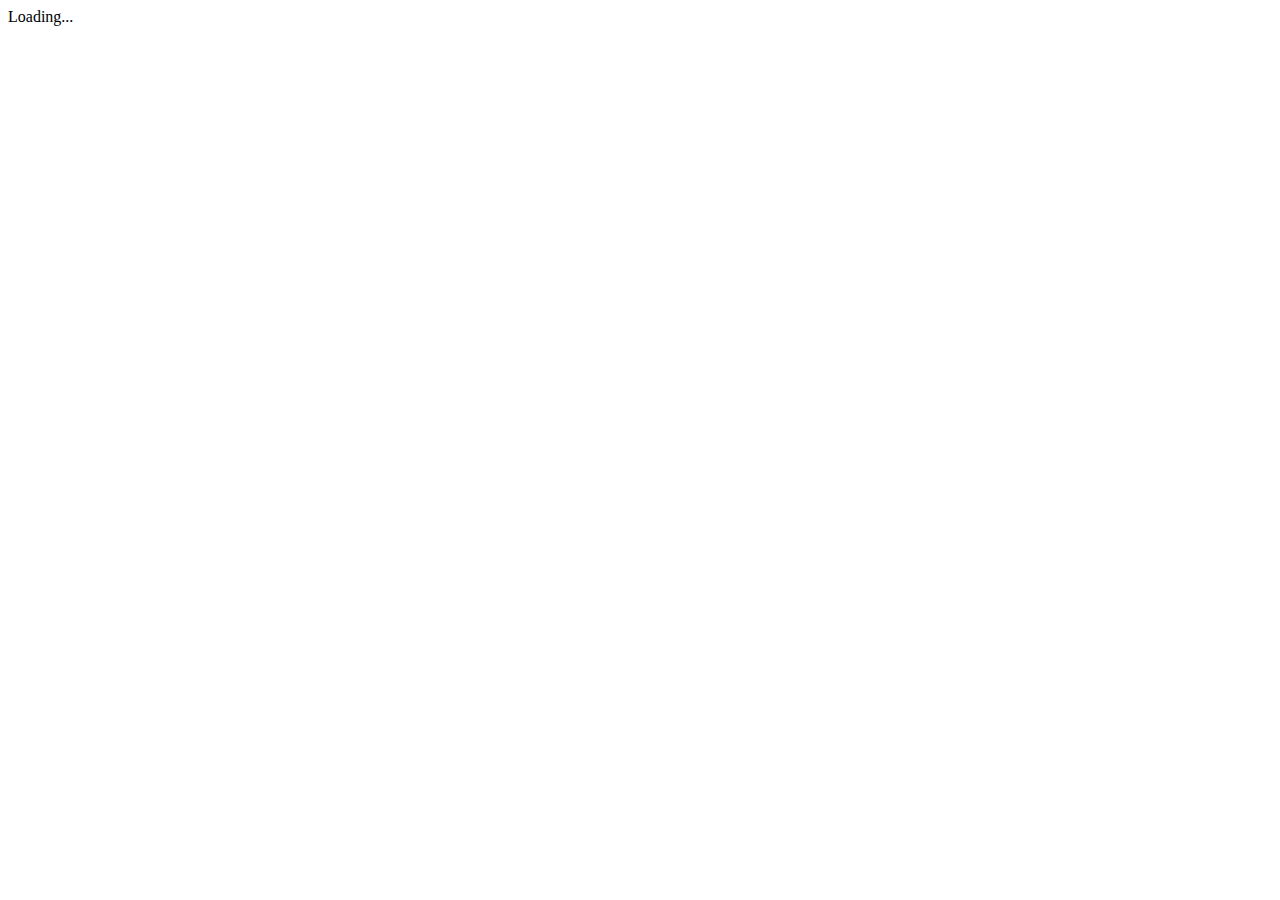
==== commit c5bb62ba: "v3" ====
--- a/index.html
+++ b/index.html
@@ -1 +1 @@
-<!DOCTYPE html><html><head><meta charSet="utf-8"/><meta name="viewport" content="width=device-width"/><meta name="next-head-count" content="2"/><link rel="preload" href="/_next/static/css/6b9be819eb531901.css" as="style"/><link rel="stylesheet" href="/_next/static/css/6b9be819eb531901.css" data-n-g=""/><link rel="preload" href="/_next/static/css/11d9f5039836a15b.css" as="style"/><link rel="stylesheet" href="/_next/static/css/11d9f5039836a15b.css" data-n-p=""/><noscript data-n-css=""></noscript><script defer="" nomodule="" src="/_next/static/chunks/polyfills-c67a75d1b6f99dc8.js"></script><script src="/_next/static/chunks/webpack-13586fe75c57a2ef.js" defer=""></script><script src="/_next/static/chunks/framework-7751730b10fa0f74.js" defer=""></script><script src="/_next/static/chunks/main-417c86299e0e3115.js" defer=""></script><script src="/_next/static/chunks/pages/_app-6d45af84c0ff4345.js" defer=""></script><script src="/_next/static/chunks/7112840a-80149150a507151c.js" defer=""></script><script src="/_next/static/chunks/78e521c3-9a9b4dbd2275011f.js" defer=""></script><script src="/_next/static/chunks/ae51ba48-3e6727e9961fe7d5.js" defer=""></script><script src="/_next/static/chunks/7f0c75c1-117de355bc59117b.js" defer=""></script><script src="/_next/static/chunks/0c428ae2-345f0a284f9247c8.js" defer=""></script><script src="/_next/static/chunks/1a48c3c1-cec5a67143bcafe5.js" defer=""></script><script src="/_next/static/chunks/75fc9c18-191f4e46a5fca1eb.js" defer=""></script><script src="/_next/static/chunks/29107295-b311528f60919837.js" defer=""></script><script src="/_next/static/chunks/147-c6c1337c7921f2bc.js" defer=""></script><script src="/_next/static/chunks/627-07808023ef94ac9b.js" defer=""></script><script src="/_next/static/chunks/pages/index-d11a9aa83f11b304.js" defer=""></script><script src="/_next/static/Vm6SYgJ7q-Q3KUw5AsTc1/_buildManifest.js" defer=""></script><script src="/_next/static/Vm6SYgJ7q-Q3KUw5AsTc1/_ssgManifest.js" defer=""></script></head><body><div id="__next">Loading...</div><script id="__NEXT_DATA__" type="application/json">{"props":{"pageProps":{}},"page":"/","query":{},"buildId":"Vm6SYgJ7q-Q3KUw5AsTc1","nextExport":true,"autoExport":true,"isFallback":false,"scriptLoader":[]}</script></body></html>+<!DOCTYPE html><html><head><meta charSet="utf-8"/><meta name="viewport" content="width=device-width"/><meta name="next-head-count" content="2"/><link rel="preload" href="/mydaydist/_next/static/css/6b9be819eb531901.css" as="style"/><link rel="stylesheet" href="/mydaydist/_next/static/css/6b9be819eb531901.css" data-n-g=""/><link rel="preload" href="/mydaydist/_next/static/css/11d9f5039836a15b.css" as="style"/><link rel="stylesheet" href="/mydaydist/_next/static/css/11d9f5039836a15b.css" data-n-p=""/><noscript data-n-css=""></noscript><script defer="" nomodule="" src="/mydaydist/_next/static/chunks/polyfills-c67a75d1b6f99dc8.js"></script><script src="/mydaydist/_next/static/chunks/webpack-05e48acd8d1a3cd0.js" defer=""></script><script src="/mydaydist/_next/static/chunks/framework-7751730b10fa0f74.js" defer=""></script><script src="/mydaydist/_next/static/chunks/main-859ed12f5534ebba.js" defer=""></script><script src="/mydaydist/_next/static/chunks/pages/_app-6d45af84c0ff4345.js" defer=""></script><script src="/mydaydist/_next/static/chunks/7112840a-80149150a507151c.js" defer=""></script><script src="/mydaydist/_next/static/chunks/78e521c3-9a9b4dbd2275011f.js" defer=""></script><script src="/mydaydist/_next/static/chunks/ae51ba48-3e6727e9961fe7d5.js" defer=""></script><script src="/mydaydist/_next/static/chunks/7f0c75c1-117de355bc59117b.js" defer=""></script><script src="/mydaydist/_next/static/chunks/0c428ae2-345f0a284f9247c8.js" defer=""></script><script src="/mydaydist/_next/static/chunks/1a48c3c1-cec5a67143bcafe5.js" defer=""></script><script src="/mydaydist/_next/static/chunks/75fc9c18-191f4e46a5fca1eb.js" defer=""></script><script src="/mydaydist/_next/static/chunks/29107295-b311528f60919837.js" defer=""></script><script src="/mydaydist/_next/static/chunks/147-c6c1337c7921f2bc.js" defer=""></script><script src="/mydaydist/_next/static/chunks/627-acd96493a35831f2.js" defer=""></script><script src="/mydaydist/_next/static/chunks/pages/index-d11a9aa83f11b304.js" defer=""></script><script src="/mydaydist/_next/static/v0Fh2K_Y4rMjVgqrRE7b3/_buildManifest.js" defer=""></script><script src="/mydaydist/_next/static/v0Fh2K_Y4rMjVgqrRE7b3/_ssgManifest.js" defer=""></script></head><body><div id="__next">Loading...</div><script id="__NEXT_DATA__" type="application/json">{"props":{"pageProps":{}},"page":"/","query":{},"buildId":"v0Fh2K_Y4rMjVgqrRE7b3","assetPrefix":"/mydaydist","nextExport":true,"autoExport":true,"isFallback":false,"scriptLoader":[]}</script></body></html>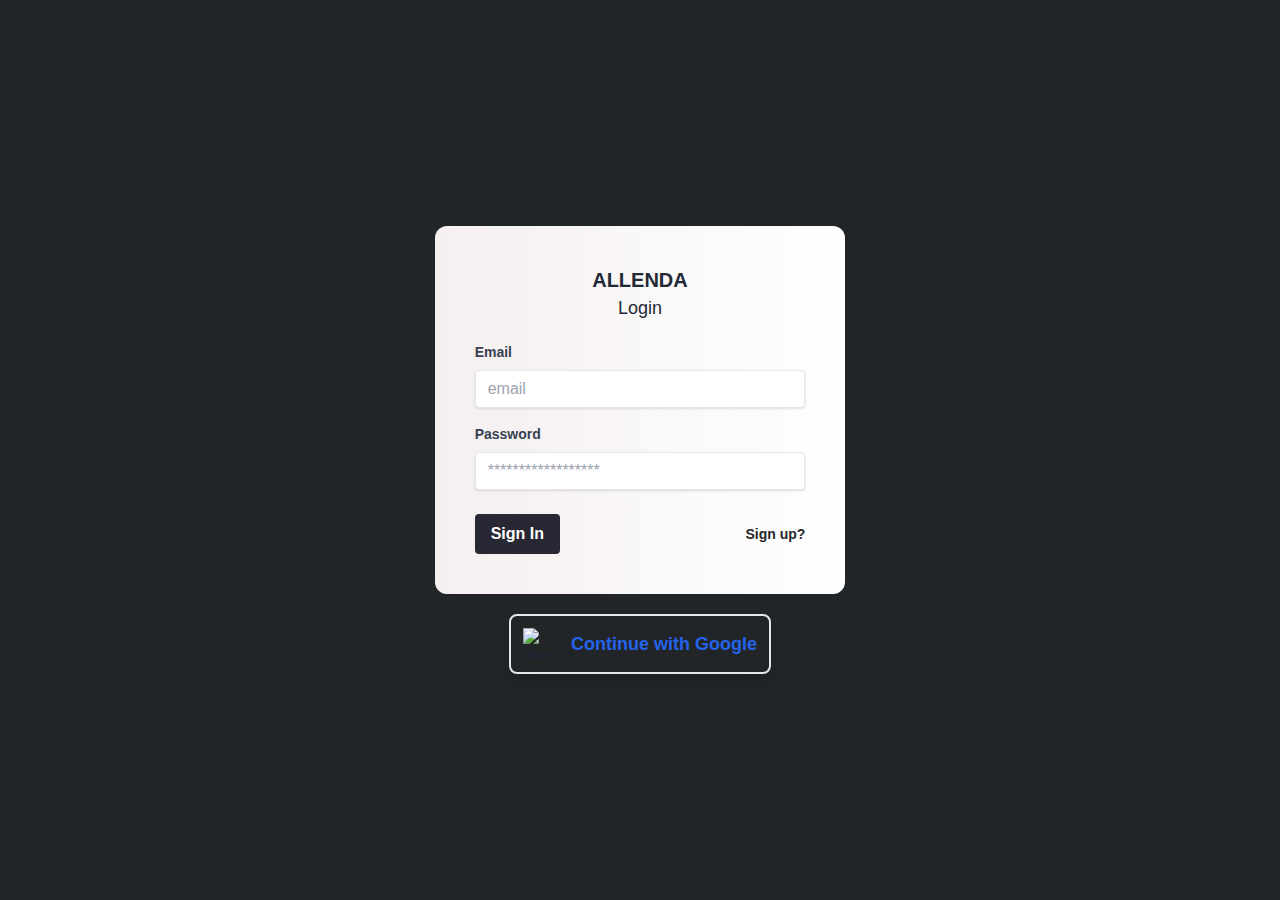
==== commit ca6db47a: "v7" ====
--- a/index.html
+++ b/index.html
@@ -1 +1 @@
-<!DOCTYPE html><html><head><meta charSet="utf-8"/><meta name="viewport" content="width=device-width"/><meta name="next-head-count" content="2"/><link rel="preload" href="/mydaydist/_next/static/css/6b9be819eb531901.css" as="style"/><link rel="stylesheet" href="/mydaydist/_next/static/css/6b9be819eb531901.css" data-n-g=""/><link rel="preload" href="/mydaydist/_next/static/css/11d9f5039836a15b.css" as="style"/><link rel="stylesheet" href="/mydaydist/_next/static/css/11d9f5039836a15b.css" data-n-p=""/><noscript data-n-css=""></noscript><script defer="" nomodule="" src="/mydaydist/_next/static/chunks/polyfills-c67a75d1b6f99dc8.js"></script><script src="/mydaydist/_next/static/chunks/webpack-05e48acd8d1a3cd0.js" defer=""></script><script src="/mydaydist/_next/static/chunks/framework-7751730b10fa0f74.js" defer=""></script><script src="/mydaydist/_next/static/chunks/main-859ed12f5534ebba.js" defer=""></script><script src="/mydaydist/_next/static/chunks/pages/_app-6d45af84c0ff4345.js" defer=""></script><script src="/mydaydist/_next/static/chunks/7112840a-80149150a507151c.js" defer=""></script><script src="/mydaydist/_next/static/chunks/78e521c3-9a9b4dbd2275011f.js" defer=""></script><script src="/mydaydist/_next/static/chunks/ae51ba48-3e6727e9961fe7d5.js" defer=""></script><script src="/mydaydist/_next/static/chunks/7f0c75c1-117de355bc59117b.js" defer=""></script><script src="/mydaydist/_next/static/chunks/0c428ae2-345f0a284f9247c8.js" defer=""></script><script src="/mydaydist/_next/static/chunks/1a48c3c1-cec5a67143bcafe5.js" defer=""></script><script src="/mydaydist/_next/static/chunks/75fc9c18-191f4e46a5fca1eb.js" defer=""></script><script src="/mydaydist/_next/static/chunks/29107295-b311528f60919837.js" defer=""></script><script src="/mydaydist/_next/static/chunks/147-c6c1337c7921f2bc.js" defer=""></script><script src="/mydaydist/_next/static/chunks/627-acd96493a35831f2.js" defer=""></script><script src="/mydaydist/_next/static/chunks/pages/index-d11a9aa83f11b304.js" defer=""></script><script src="/mydaydist/_next/static/v0Fh2K_Y4rMjVgqrRE7b3/_buildManifest.js" defer=""></script><script src="/mydaydist/_next/static/v0Fh2K_Y4rMjVgqrRE7b3/_ssgManifest.js" defer=""></script></head><body><div id="__next">Loading...</div><script id="__NEXT_DATA__" type="application/json">{"props":{"pageProps":{}},"page":"/","query":{},"buildId":"v0Fh2K_Y4rMjVgqrRE7b3","assetPrefix":"/mydaydist","nextExport":true,"autoExport":true,"isFallback":false,"scriptLoader":[]}</script></body></html>+<!DOCTYPE html><html><head><meta charSet="utf-8"/><meta name="viewport" content="width=device-width"/><meta name="next-head-count" content="2"/><link rel="preload" href="/_next/static/css/6b9be819eb531901.css" as="style"/><link rel="stylesheet" href="/_next/static/css/6b9be819eb531901.css" data-n-g=""/><link rel="preload" href="/_next/static/css/11d9f5039836a15b.css" as="style"/><link rel="stylesheet" href="/_next/static/css/11d9f5039836a15b.css" data-n-p=""/><noscript data-n-css=""></noscript><script defer="" nomodule="" src="/_next/static/chunks/polyfills-c67a75d1b6f99dc8.js"></script><script src="/_next/static/chunks/webpack-13586fe75c57a2ef.js" defer=""></script><script src="/_next/static/chunks/framework-7751730b10fa0f74.js" defer=""></script><script src="/_next/static/chunks/main-417c86299e0e3115.js" defer=""></script><script src="/_next/static/chunks/pages/_app-6d45af84c0ff4345.js" defer=""></script><script src="/_next/static/chunks/7112840a-80149150a507151c.js" defer=""></script><script src="/_next/static/chunks/78e521c3-9a9b4dbd2275011f.js" defer=""></script><script src="/_next/static/chunks/ae51ba48-3e6727e9961fe7d5.js" defer=""></script><script src="/_next/static/chunks/7f0c75c1-117de355bc59117b.js" defer=""></script><script src="/_next/static/chunks/0c428ae2-345f0a284f9247c8.js" defer=""></script><script src="/_next/static/chunks/1a48c3c1-cec5a67143bcafe5.js" defer=""></script><script src="/_next/static/chunks/75fc9c18-191f4e46a5fca1eb.js" defer=""></script><script src="/_next/static/chunks/29107295-b311528f60919837.js" defer=""></script><script src="/_next/static/chunks/147-c6c1337c7921f2bc.js" defer=""></script><script src="/_next/static/chunks/627-07808023ef94ac9b.js" defer=""></script><script src="/_next/static/chunks/pages/index-d11a9aa83f11b304.js" defer=""></script><script src="/_next/static/ZvlHhgEiKjfo8ROzcNOBX/_buildManifest.js" defer=""></script><script src="/_next/static/ZvlHhgEiKjfo8ROzcNOBX/_ssgManifest.js" defer=""></script></head><body><div id="__next">Loading...</div><script id="__NEXT_DATA__" type="application/json">{"props":{"pageProps":{}},"page":"/","query":{},"buildId":"ZvlHhgEiKjfo8ROzcNOBX","nextExport":true,"autoExport":true,"isFallback":false,"scriptLoader":[]}</script></body></html>--- a/_next/static/css/6b9be819eb531901.css
+++ b/_next/static/css/6b9be819eb531901.css
@@ -0,0 +1,3 @@
+/*
+! tailwindcss v3.2.4 | MIT License | https://tailwindcss.com
+*/*,:after,:before{box-sizing:border-box;border:0 solid #e5e7eb}:after,:before{--tw-content:""}html{line-height:1.5;-webkit-text-size-adjust:100%;-moz-tab-size:4;-o-tab-size:4;tab-size:4;font-family:ui-sans-serif,system-ui,-apple-system,BlinkMacSystemFont,Segoe UI,Roboto,Helvetica Neue,Arial,Noto Sans,sans-serif,Apple Color Emoji,Segoe UI Emoji,Segoe UI Symbol,Noto Color Emoji;font-feature-settings:normal}body{margin:0;line-height:inherit}hr{height:0;color:inherit;border-top-width:1px}abbr:where([title]){-webkit-text-decoration:underline dotted;text-decoration:underline dotted}h1,h2,h3,h4,h5,h6{font-size:inherit;font-weight:inherit}a{text-decoration:inherit}b,strong{font-weight:bolder}code,kbd,pre,samp{font-family:ui-monospace,SFMono-Regular,Menlo,Monaco,Consolas,Liberation Mono,Courier New,monospace;font-size:1em}small{font-size:80%}sub,sup{font-size:75%;line-height:0;position:relative;vertical-align:baseline}sub{bottom:-.25em}sup{top:-.5em}table{text-indent:0;border-color:inherit;border-collapse:collapse}button,input,optgroup,select,textarea{font-family:inherit;font-size:100%;font-weight:inherit;line-height:inherit;color:inherit;margin:0;padding:0}button,select{text-transform:none}[type=button],[type=reset],[type=submit],button{-webkit-appearance:button;background-color:transparent;background-image:none}:-moz-focusring{outline:auto}:-moz-ui-invalid{box-shadow:none}progress{vertical-align:baseline}::-webkit-inner-spin-button,::-webkit-outer-spin-button{height:auto}[type=search]{-webkit-appearance:textfield;outline-offset:-2px}::-webkit-search-decoration{-webkit-appearance:none}::-webkit-file-upload-button{-webkit-appearance:button;font:inherit}summary{display:list-item}blockquote,dd,dl,figure,h1,h2,h3,h4,h5,h6,hr,p,pre{margin:0}fieldset{margin:0}fieldset,legend{padding:0}menu,ol,ul{list-style:none;margin:0;padding:0}textarea{resize:vertical}input::-moz-placeholder,textarea::-moz-placeholder{opacity:1;color:#9ca3af}input::placeholder,textarea::placeholder{opacity:1;color:#9ca3af}[role=button],button{cursor:pointer}:disabled{cursor:default}audio,canvas,embed,iframe,img,object,svg,video{display:block;vertical-align:middle}img,video{max-width:100%;height:auto}[hidden]{display:none}*,:after,:before{--tw-border-spacing-x:0;--tw-border-spacing-y:0;--tw-translate-x:0;--tw-translate-y:0;--tw-rotate:0;--tw-skew-x:0;--tw-skew-y:0;--tw-scale-x:1;--tw-scale-y:1;--tw-pan-x: ;--tw-pan-y: ;--tw-pinch-zoom: ;--tw-scroll-snap-strictness:proximity;--tw-ordinal: ;--tw-slashed-zero: ;--tw-numeric-figure: ;--tw-numeric-spacing: ;--tw-numeric-fraction: ;--tw-ring-inset: ;--tw-ring-offset-width:0px;--tw-ring-offset-color:#fff;--tw-ring-color:rgba(59,130,246,.5);--tw-ring-offset-shadow:0 0 #0000;--tw-ring-shadow:0 0 #0000;--tw-shadow:0 0 #0000;--tw-shadow-colored:0 0 #0000;--tw-blur: ;--tw-brightness: ;--tw-contrast: ;--tw-grayscale: ;--tw-hue-rotate: ;--tw-invert: ;--tw-saturate: ;--tw-sepia: ;--tw-drop-shadow: ;--tw-backdrop-blur: ;--tw-backdrop-brightness: ;--tw-backdrop-contrast: ;--tw-backdrop-grayscale: ;--tw-backdrop-hue-rotate: ;--tw-backdrop-invert: ;--tw-backdrop-opacity: ;--tw-backdrop-saturate: ;--tw-backdrop-sepia: }::backdrop{--tw-border-spacing-x:0;--tw-border-spacing-y:0;--tw-translate-x:0;--tw-translate-y:0;--tw-rotate:0;--tw-skew-x:0;--tw-skew-y:0;--tw-scale-x:1;--tw-scale-y:1;--tw-pan-x: ;--tw-pan-y: ;--tw-pinch-zoom: ;--tw-scroll-snap-strictness:proximity;--tw-ordinal: ;--tw-slashed-zero: ;--tw-numeric-figure: ;--tw-numeric-spacing: ;--tw-numeric-fraction: ;--tw-ring-inset: ;--tw-ring-offset-width:0px;--tw-ring-offset-color:#fff;--tw-ring-color:rgba(59,130,246,.5);--tw-ring-offset-shadow:0 0 #0000;--tw-ring-shadow:0 0 #0000;--tw-shadow:0 0 #0000;--tw-shadow-colored:0 0 #0000;--tw-blur: ;--tw-brightness: ;--tw-contrast: ;--tw-grayscale: ;--tw-hue-rotate: ;--tw-invert: ;--tw-saturate: ;--tw-sepia: ;--tw-drop-shadow: ;--tw-backdrop-blur: ;--tw-backdrop-brightness: ;--tw-backdrop-contrast: ;--tw-backdrop-grayscale: ;--tw-backdrop-hue-rotate: ;--tw-backdrop-invert: ;--tw-backdrop-opacity: ;--tw-backdrop-saturate: ;--tw-backdrop-sepia: }.container{width:100%}@media (min-width:640px){.container{max-width:640px}}@media (min-width:768px){.container{max-width:768px}}@media (min-width:1024px){.container{max-width:1024px}}@media (min-width:1280px){.container{max-width:1280px}}@media (min-width:1536px){.container{max-width:1536px}}.visible{visibility:visible}.invisible{visibility:hidden}.fixed{position:fixed}.absolute{position:absolute}.relative{position:relative}.top-0{top:0}.left-0{left:0}.right-0{right:0}.-top-3{top:-.75rem}.top-5{top:1.25rem}.-left-1{left:-.25rem}.-top-4{top:-1rem}.top-0\.5{top:.125rem}.right-0\.5{right:.125rem}.left-auto{left:auto}.-right-2{right:-.5rem}.-top-2{top:-.5rem}.top-20{top:5rem}.-right-3{right:-.75rem}.top-\[1\.7rem\]{top:1.7rem}.top-7{top:1.75rem}.top-2\/4{top:50%}.-left-3{left:-.75rem}.z-10{z-index:10}.z-0{z-index:0}.z-\[100\]{z-index:100}.z-\[110\]{z-index:110}.z-50{z-index:50}.z-\[120\]{z-index:120}.z-40{z-index:40}.float-left{float:left}.m-auto{margin:auto}.m-0{margin:0}.mx-auto{margin-left:auto;margin-right:auto}.my-auto{margin-top:auto;margin-bottom:auto}.my-10{margin-top:2.5rem;margin-bottom:2.5rem}.mt-24{margin-top:6rem}.mt-5{margin-top:1.25rem}.mb-5{margin-bottom:1.25rem}.mt-6{margin-top:1.5rem}.mb-2{margin-bottom:.5rem}.mb-4{margin-bottom:1rem}.mb-6{margin-bottom:1.5rem}.ml-1{margin-left:.25rem}.ml-4{margin-left:1rem}.mt-10{margin-top:2.5rem}.mt-1{margin-top:.25rem}.-mt-1{margin-top:-.25rem}.mb-1{margin-bottom:.25rem}.mt-4{margin-top:1rem}.-mt-2\.5{margin-top:-.625rem}.-mt-2{margin-top:-.5rem}.mt-2{margin-top:.5rem}.ml-2{margin-left:.5rem}.ml-3{margin-left:.75rem}.block{display:block}.inline-block{display:inline-block}.flex{display:flex}.grid{display:grid}.h-5{height:1.25rem}.h-full{height:100%}.h-8{height:2rem}.h-10{height:2.5rem}.h-3{height:.75rem}.h-6{height:1.5rem}.h-4{height:1rem}.h-1{height:.25rem}.w-5{width:1.25rem}.w-full{width:100%}.w-max{width:-moz-max-content;width:max-content}.w-\[150px\]{width:150px}.w-24{width:6rem}.w-12{width:3rem}.w-0{width:0}.w-8{width:2rem}.w-\[280px\]{width:280px}.w-9{width:2.25rem}.w-2{width:.5rem}.w-6{width:1.5rem}.w-3{width:.75rem}.w-40{width:10rem}.w-2\/4{width:50%}.w-\[380px\]{width:380px}.w-auto{width:auto}.w-4{width:1rem}.w-1{width:.25rem}.min-w-max{min-width:-moz-max-content;min-width:max-content}.translate-x-0{--tw-translate-x:0px}.-translate-x-4,.translate-x-0{transform:translate(var(--tw-translate-x),var(--tw-translate-y)) rotate(var(--tw-rotate)) skewX(var(--tw-skew-x)) skewY(var(--tw-skew-y)) scaleX(var(--tw-scale-x)) scaleY(var(--tw-scale-y))}.-translate-x-4{--tw-translate-x:-1rem}.translate-x-full{--tw-translate-x:100%}.translate-x-1,.translate-x-full{transform:translate(var(--tw-translate-x),var(--tw-translate-y)) rotate(var(--tw-rotate)) skewX(var(--tw-skew-x)) skewY(var(--tw-skew-y)) scaleX(var(--tw-scale-x)) scaleY(var(--tw-scale-y))}.translate-x-1{--tw-translate-x:0.25rem}.rotate-45{--tw-rotate:45deg}.rotate-45,.rotate-90{transform:translate(var(--tw-translate-x),var(--tw-translate-y)) rotate(var(--tw-rotate)) skewX(var(--tw-skew-x)) skewY(var(--tw-skew-y)) scaleX(var(--tw-scale-x)) scaleY(var(--tw-scale-y))}.rotate-90{--tw-rotate:90deg}@keyframes spin{to{transform:rotate(1turn)}}.animate-spin{animation:spin 1s linear infinite}@keyframes pulse{50%{opacity:.5}}.animate-pulse{animation:pulse 2s cubic-bezier(.4,0,.6,1) infinite}.cursor-pointer{cursor:pointer}.list-none{list-style-type:none}.appearance-none{-webkit-appearance:none;-moz-appearance:none;appearance:none}.flex-col{flex-direction:column}.flex-wrap{flex-wrap:wrap}.place-content-center{place-content:center}.items-center{align-items:center}.justify-end{justify-content:flex-end}.justify-center{justify-content:center}.justify-between{justify-content:space-between}.gap-2{gap:.5rem}.gap-3{gap:.75rem}.gap-5{gap:1.25rem}.gap-1{gap:.25rem}.gap-y-3{row-gap:.75rem}.overflow-hidden{overflow:hidden}.break-words{overflow-wrap:break-word}.rounded-xl{border-radius:.75rem}.rounded{border-radius:.25rem}.rounded-lg{border-radius:.5rem}.rounded-full{border-radius:9999px}.rounded-2xl{border-radius:1rem}.rounded-l-xl{border-top-left-radius:.75rem;border-bottom-left-radius:.75rem}.border{border-width:1px}.border-2{border-width:2px}.border-\[3px\]{border-width:3px}.border-y-4{border-top-width:4px;border-bottom-width:4px}.border-r-2{border-right-width:2px}.border-l-4{border-left-width:4px}.border-dashed{border-style:dashed}.border-gray-800{--tw-border-opacity:1;border-color:rgb(31 41 55/var(--tw-border-opacity))}.border-transparent{border-color:transparent}.border-amber-400{--tw-border-opacity:1;border-color:rgb(251 191 36/var(--tw-border-opacity))}.border-r-amber-500{--tw-border-opacity:1;border-right-color:rgb(245 158 11/var(--tw-border-opacity))}.border-b-zinc-500{--tw-border-opacity:1;border-bottom-color:rgb(113 113 122/var(--tw-border-opacity))}.bg-transparent{background-color:transparent}.bg-amber-500{--tw-bg-opacity:1;background-color:rgb(245 158 11/var(--tw-bg-opacity))}.bg-zinc-700{--tw-bg-opacity:1;background-color:rgb(63 63 70/var(--tw-bg-opacity))}.bg-black{--tw-bg-opacity:1;background-color:rgb(0 0 0/var(--tw-bg-opacity))}.bg-green-600{--tw-bg-opacity:1;background-color:rgb(22 163 74/var(--tw-bg-opacity))}.bg-orange-600{--tw-bg-opacity:1;background-color:rgb(234 88 12/var(--tw-bg-opacity))}.bg-opacity-50{--tw-bg-opacity:0.5}.bg-opacity-70{--tw-bg-opacity:0.7}.bg-gradient-to-l{background-image:linear-gradient(to left,var(--tw-gradient-stops))}.from-amber-500{--tw-gradient-from:#f59e0b;--tw-gradient-to:rgba(245,158,11,0);--tw-gradient-stops:var(--tw-gradient-from),var(--tw-gradient-to)}.to-transparent{--tw-gradient-to:transparent}.bg-clip-padding{background-clip:padding-box}.p-10{padding:2.5rem}.p-3{padding:.75rem}.p-5{padding:1.25rem}.p-8{padding:2rem}.p-2{padding:.5rem}.p-4{padding:1rem}.p-1{padding:.25rem}.px-5{padding-left:1.25rem;padding-right:1.25rem}.py-12{padding-top:3rem;padding-bottom:3rem}.px-6{padding-left:1.5rem;padding-right:1.5rem}.px-10{padding-left:2.5rem;padding-right:2.5rem}.py-10{padding-top:2.5rem;padding-bottom:2.5rem}.py-2{padding-top:.5rem;padding-bottom:.5rem}.px-3{padding-left:.75rem;padding-right:.75rem}.px-4{padding-left:1rem;padding-right:1rem}.px-2{padding-left:.5rem;padding-right:.5rem}.py-1{padding-top:.25rem;padding-bottom:.25rem}.py-3{padding-top:.75rem;padding-bottom:.75rem}.pl-\[261px\]{padding-left:261px}.pl-5{padding-left:1.25rem}.pl-\[280px\]{padding-left:280px}.pr-5{padding-right:1.25rem}.pl-6{padding-left:1.5rem}.pr-8{padding-right:2rem}.text-left{text-align:left}.text-center{text-align:center}.align-baseline{vertical-align:baseline}.text-xl{font-size:1.25rem}.text-lg,.text-xl{line-height:1.75rem}.text-lg{font-size:1.125rem}.text-3xl{font-size:1.875rem;line-height:2.25rem}.text-sm{font-size:.875rem;line-height:1.25rem}.text-xs{font-size:.75rem;line-height:1rem}.font-semibold{font-weight:600}.font-black{font-weight:900}.font-bold{font-weight:700}.font-normal{font-weight:400}.leading-tight{line-height:1.25}.text-amber-500{--tw-text-opacity:1;color:rgb(245 158 11/var(--tw-text-opacity))}.text-gray-800{--tw-text-opacity:1;color:rgb(31 41 55/var(--tw-text-opacity))}.text-gray-700{--tw-text-opacity:1;color:rgb(55 65 81/var(--tw-text-opacity))}.text-white{--tw-text-opacity:1;color:rgb(255 255 255/var(--tw-text-opacity))}.text-zinc-800{--tw-text-opacity:1;color:rgb(39 39 42/var(--tw-text-opacity))}.text-blue-600{--tw-text-opacity:1;color:rgb(37 99 235/var(--tw-text-opacity))}.text-gray-200{--tw-text-opacity:1;color:rgb(229 231 235/var(--tw-text-opacity))}.text-green-600{--tw-text-opacity:1;color:rgb(22 163 74/var(--tw-text-opacity))}.text-amber-800{--tw-text-opacity:1;color:rgb(146 64 14/var(--tw-text-opacity))}.opacity-25{opacity:.25}.opacity-75{opacity:.75}.opacity-100{opacity:1}.opacity-0{opacity:0}.opacity-5{opacity:.05}.shadow-lg{--tw-shadow:0 10px 15px -3px rgba(0,0,0,.1),0 4px 6px -4px rgba(0,0,0,.1);--tw-shadow-colored:0 10px 15px -3px var(--tw-shadow-color),0 4px 6px -4px var(--tw-shadow-color)}.shadow,.shadow-lg{box-shadow:var(--tw-ring-offset-shadow,0 0 #0000),var(--tw-ring-shadow,0 0 #0000),var(--tw-shadow)}.shadow{--tw-shadow:0 1px 3px 0 rgba(0,0,0,.1),0 1px 2px -1px rgba(0,0,0,.1);--tw-shadow-colored:0 1px 3px 0 var(--tw-shadow-color),0 1px 2px -1px var(--tw-shadow-color)}.outline-none{outline:2px solid transparent;outline-offset:2px}.filter{filter:var(--tw-blur) var(--tw-brightness) var(--tw-contrast) var(--tw-grayscale) var(--tw-hue-rotate) var(--tw-invert) var(--tw-saturate) var(--tw-sepia) var(--tw-drop-shadow)}.transition-all{transition-property:all;transition-timing-function:cubic-bezier(.4,0,.2,1);transition-duration:.15s}.duration-500{transition-duration:.5s}.duration-200{transition-duration:.2s}.duration-300{transition-duration:.3s}.duration-100{transition-duration:.1s}.ease-in-out{transition-timing-function:cubic-bezier(.4,0,.2,1)}body,html{padding:0;margin:0}a{color:inherit;text-decoration:none}*{box-sizing:border-box}.hover\:border-\[\#1c1c27\]:hover{--tw-border-opacity:1;border-color:rgb(28 28 39/var(--tw-border-opacity))}.hover\:bg-gray-100:hover{--tw-bg-opacity:1;background-color:rgb(243 244 246/var(--tw-bg-opacity))}.hover\:bg-stone-800:hover{--tw-bg-opacity:1;background-color:rgb(41 37 36/var(--tw-bg-opacity))}.hover\:bg-\[\#15151d\]:hover{--tw-bg-opacity:1;background-color:rgb(21 21 29/var(--tw-bg-opacity))}.hover\:bg-amber-500:hover{--tw-bg-opacity:1;background-color:rgb(245 158 11/var(--tw-bg-opacity))}.hover\:text-zinc-800:hover{--tw-text-opacity:1;color:rgb(39 39 42/var(--tw-text-opacity))}.hover\:shadow-2xl:hover{--tw-shadow:0 25px 50px -12px rgba(0,0,0,.25);--tw-shadow-colored:0 25px 50px -12px var(--tw-shadow-color)}.hover\:shadow-2xl:hover,.hover\:shadow-lg:hover{box-shadow:var(--tw-ring-offset-shadow,0 0 #0000),var(--tw-ring-shadow,0 0 #0000),var(--tw-shadow)}.hover\:shadow-lg:hover{--tw-shadow:0 10px 15px -3px rgba(0,0,0,.1),0 4px 6px -4px rgba(0,0,0,.1);--tw-shadow-colored:0 10px 15px -3px var(--tw-shadow-color),0 4px 6px -4px var(--tw-shadow-color)}.focus\:outline-none:focus{outline:2px solid transparent;outline-offset:2px}@media (min-width:768px){.md\:h-screen{height:100vh}.md\:w-4\/5{width:80%}}@media (min-width:1024px){.lg\:w-6\/12{width:50%}}@media (min-width:1280px){.xl\:w-2\/3{width:66.666667%}}@import"https://fonts.googleapis.com/css2?family=Poppins:ital,wght@0,300;0,400;0,600;1,300;1,400;1,600&display=swap";.bgPrimary{background-color:#ffb43a!important}.bgSecondary{background-color:#272833}.bgSecondary_300{background-color:#fff}.bgTertiary{background-color:#1c1c27}.bgTertiary_600{background-color:#181821}.bgQuaternary{background-color:#e94141}.bgQuaternary_300{background-color:#eb5151}.colorPrimary{color:#ffb43a}.colorSecondary{color:#272833}.colorTertiary{color:#1c1c27}.bg-none{background-color:transparent}.bgDanger{background-color:#e94141}.textDanger{color:#e94141}body{font-family:Poppins,sans-serif;background-color:#212528;font-weight:400;color:#fff}.border-bg{border-color:#212528}.border-placeholder{border-color:#2b2f33}.bg-body{background-color:#212528}.bg-placeholder{background-color:#2b2f33}input{outline:none}.list__item{background-color:#272833}.list__item input{outline:none;background-color:transparent;width:100%}.list__item button{width:20px;height:20px}.list__item__check{border:1px solid #ffb43a;background-color:#1c1c27}.list__item__check:after{content:"";position:absolute;display:block;left:0;top:0;width:100%;height:100%;background-size:12px;background-repeat:no-repeat;background-position:50%}.list__item__delete{border:1px solid #e94141;background-color:#e94141}.list__item__edit{border:1px solid #1c1c27;background-color:#1c1c27;transition:all .4s cubic-bezier(.42,0,.01,1.03)}.list__item__edit span{top:6px;height:6px;transform-origin:center;transform:rotate(25deg)}.list__item__edit span,.list__item__edit span:before{position:absolute;background-color:#fff;right:0;margin:0 auto;left:0;width:4px}.list__item__edit span:before{content:"";display:block;top:-4px;height:3px;border-radius:3px 3px 0 0}.list__item__edit span:after{content:"";position:absolute;display:block;bottom:-4px;left:0;background-color:transparent;right:0;margin:0 auto;width:0;height:0;border-left:2px solid transparent;border-right:2px solid transparent;border-top:2px solid #fff}.list__item__edit.onEdit{border-color:#ffb43a;transform:scale(.9)}.is-checked p input{text-decoration:line-through}.cta input{background-color:#272833;border:1px solid #ffb43a}.cta input::-moz-placeholder{color:#fff}.cta input::placeholder{color:#fff}.cta button{background-color:#ffb43a;width:30px;height:30px}.fadescaleIn{animation-name:fadescaleIn;animation-duration:.5s}.fadescaleOut{animation-name:fadescaleOut;animation-duration:.2s}.fadeInFromLeft{animation-name:fadeInFromLeft;animation-duration:.2s;opacity:1;transform:translateX(0)}@keyframes fadescaleIn{0%{opacity:0;transform:scale(.9)}to{opacity:1;transform:scale(1)}}@keyframes fadescaleOut{0%{opacity:1;transform:scale(1)}to{opacity:0;transform:scale(.9)}}@keyframes fadeInFromLeft{0%{opacity:0;transform:translateX(-1rem)}to{opacity:1;transform:translateX(0)}}.blink{animation:blinking 2s;animation-iteration-count:infinite}@keyframes blinking{0%{opacity:1}50%{opacity:.5}to{opacity:1}}.leftRightRotate{animation:leftRightRotate 1s;animation-iteration-count:infinite}@keyframes leftRightRotate{0%{transform:rotate(-10deg)}50%{transform:rotate(10deg)}to{transform:rotate(-10deg)}}.fadeInFromRight{animation-name:fadeInFromRight;animation-duration:.2s;transform:translateX(0)}@keyframes fadeInFromRight{0%{opacity:0;transform:translateX(.8rem)}to{opacity:1;transform:translateX(0)}}.my-masonry-grid{display:flex;margin-left:-30px;width:auto}.my-masonry-grid_column{padding-left:30px;background-clip:padding-box}.my-masonry-grid_column>.masonry-child{margin-bottom:30px}.dateAndTimePicker{width:11rem}.dateAndTimePicker input.form-control{color:#ffb43a;background-color:#2b2f33;padding:.25rem .5rem;border-radius:.25rem;margin-left:.25rem;width:100%;text-align:center}.dateAndTimePicker .rdtPicker{border-radius:1rem;background-color:#2b2f33;border:1px solid #4b5563}.dateAndTimePicker .rdtPicker .rdtDay.rdtToday{background-color:#ffb43a;color:#272833;font-weight:700}.dateAndTimePicker .rdtPicker .rdtDay.rdtToday:hover{background-color:#ffb43a;color:#272833}.dateAndTimePicker .rdtCounter .rdtBtn:hover,.dateAndTimePicker .rdtPicker .rdtTimeToggle:hover,.dateAndTimePicker .rdtPicker td.rdtDay:hover,.dateAndTimePicker .rdtPicker td.rdtHour:hover,.dateAndTimePicker .rdtPicker td.rdtMinute:hover,.dateAndTimePicker .rdtPicker td.rdtSecond:hover,.dateAndTimePicker .rdtPicker thead tr:first-of-type th:hover{background-color:#212528}.dateAndTimePicker_date input.form-control{color:#fff}.dateAndTimePicker_up .rdtPicker{bottom:2.5rem}.dateAndTimePicker_w-full{width:100%}.showNote a{color:#3470b4}.showNote .ql-editor{padding:0;font-family:Poppins!important}.showNote .ql-editor p{font-size:.8rem!important}.showNote .ql-editor ol,.showNote .ql-editor ul{padding-left:0}.showNote .ql-tooltip{display:none}.showNote .ql-toolbar.ql-snow{border-color:#2b2f33}.editorNote a{color:#3470b4}.editorNote .ql-editor{font-family:Poppins!important}.editorNote .ql-editor p{font-size:.8rem!important}.editorNote .ql-container.ql-snow,.editorNote .ql-toolbar.ql-snow{border-color:#2b2f33}.dateInputBgTransparent input.form-control{background-color:#212528}--- a/_next/static/css/6b9be819eb531901.css
+++ b/_next/static/css/6b9be819eb531901.css
@@ -0,0 +1,3 @@
+/*
+! tailwindcss v3.2.4 | MIT License | https://tailwindcss.com
+*/*,:after,:before{box-sizing:border-box;border:0 solid #e5e7eb}:after,:before{--tw-content:""}html{line-height:1.5;-webkit-text-size-adjust:100%;-moz-tab-size:4;-o-tab-size:4;tab-size:4;font-family:ui-sans-serif,system-ui,-apple-system,BlinkMacSystemFont,Segoe UI,Roboto,Helvetica Neue,Arial,Noto Sans,sans-serif,Apple Color Emoji,Segoe UI Emoji,Segoe UI Symbol,Noto Color Emoji;font-feature-settings:normal}body{margin:0;line-height:inherit}hr{height:0;color:inherit;border-top-width:1px}abbr:where([title]){-webkit-text-decoration:underline dotted;text-decoration:underline dotted}h1,h2,h3,h4,h5,h6{font-size:inherit;font-weight:inherit}a{text-decoration:inherit}b,strong{font-weight:bolder}code,kbd,pre,samp{font-family:ui-monospace,SFMono-Regular,Menlo,Monaco,Consolas,Liberation Mono,Courier New,monospace;font-size:1em}small{font-size:80%}sub,sup{font-size:75%;line-height:0;position:relative;vertical-align:baseline}sub{bottom:-.25em}sup{top:-.5em}table{text-indent:0;border-color:inherit;border-collapse:collapse}button,input,optgroup,select,textarea{font-family:inherit;font-size:100%;font-weight:inherit;line-height:inherit;color:inherit;margin:0;padding:0}button,select{text-transform:none}[type=button],[type=reset],[type=submit],button{-webkit-appearance:button;background-color:transparent;background-image:none}:-moz-focusring{outline:auto}:-moz-ui-invalid{box-shadow:none}progress{vertical-align:baseline}::-webkit-inner-spin-button,::-webkit-outer-spin-button{height:auto}[type=search]{-webkit-appearance:textfield;outline-offset:-2px}::-webkit-search-decoration{-webkit-appearance:none}::-webkit-file-upload-button{-webkit-appearance:button;font:inherit}summary{display:list-item}blockquote,dd,dl,figure,h1,h2,h3,h4,h5,h6,hr,p,pre{margin:0}fieldset{margin:0}fieldset,legend{padding:0}menu,ol,ul{list-style:none;margin:0;padding:0}textarea{resize:vertical}input::-moz-placeholder,textarea::-moz-placeholder{opacity:1;color:#9ca3af}input::placeholder,textarea::placeholder{opacity:1;color:#9ca3af}[role=button],button{cursor:pointer}:disabled{cursor:default}audio,canvas,embed,iframe,img,object,svg,video{display:block;vertical-align:middle}img,video{max-width:100%;height:auto}[hidden]{display:none}*,:after,:before{--tw-border-spacing-x:0;--tw-border-spacing-y:0;--tw-translate-x:0;--tw-translate-y:0;--tw-rotate:0;--tw-skew-x:0;--tw-skew-y:0;--tw-scale-x:1;--tw-scale-y:1;--tw-pan-x: ;--tw-pan-y: ;--tw-pinch-zoom: ;--tw-scroll-snap-strictness:proximity;--tw-ordinal: ;--tw-slashed-zero: ;--tw-numeric-figure: ;--tw-numeric-spacing: ;--tw-numeric-fraction: ;--tw-ring-inset: ;--tw-ring-offset-width:0px;--tw-ring-offset-color:#fff;--tw-ring-color:rgba(59,130,246,.5);--tw-ring-offset-shadow:0 0 #0000;--tw-ring-shadow:0 0 #0000;--tw-shadow:0 0 #0000;--tw-shadow-colored:0 0 #0000;--tw-blur: ;--tw-brightness: ;--tw-contrast: ;--tw-grayscale: ;--tw-hue-rotate: ;--tw-invert: ;--tw-saturate: ;--tw-sepia: ;--tw-drop-shadow: ;--tw-backdrop-blur: ;--tw-backdrop-brightness: ;--tw-backdrop-contrast: ;--tw-backdrop-grayscale: ;--tw-backdrop-hue-rotate: ;--tw-backdrop-invert: ;--tw-backdrop-opacity: ;--tw-backdrop-saturate: ;--tw-backdrop-sepia: }::backdrop{--tw-border-spacing-x:0;--tw-border-spacing-y:0;--tw-translate-x:0;--tw-translate-y:0;--tw-rotate:0;--tw-skew-x:0;--tw-skew-y:0;--tw-scale-x:1;--tw-scale-y:1;--tw-pan-x: ;--tw-pan-y: ;--tw-pinch-zoom: ;--tw-scroll-snap-strictness:proximity;--tw-ordinal: ;--tw-slashed-zero: ;--tw-numeric-figure: ;--tw-numeric-spacing: ;--tw-numeric-fraction: ;--tw-ring-inset: ;--tw-ring-offset-width:0px;--tw-ring-offset-color:#fff;--tw-ring-color:rgba(59,130,246,.5);--tw-ring-offset-shadow:0 0 #0000;--tw-ring-shadow:0 0 #0000;--tw-shadow:0 0 #0000;--tw-shadow-colored:0 0 #0000;--tw-blur: ;--tw-brightness: ;--tw-contrast: ;--tw-grayscale: ;--tw-hue-rotate: ;--tw-invert: ;--tw-saturate: ;--tw-sepia: ;--tw-drop-shadow: ;--tw-backdrop-blur: ;--tw-backdrop-brightness: ;--tw-backdrop-contrast: ;--tw-backdrop-grayscale: ;--tw-backdrop-hue-rotate: ;--tw-backdrop-invert: ;--tw-backdrop-opacity: ;--tw-backdrop-saturate: ;--tw-backdrop-sepia: }.container{width:100%}@media (min-width:640px){.container{max-width:640px}}@media (min-width:768px){.container{max-width:768px}}@media (min-width:1024px){.container{max-width:1024px}}@media (min-width:1280px){.container{max-width:1280px}}@media (min-width:1536px){.container{max-width:1536px}}.visible{visibility:visible}.invisible{visibility:hidden}.fixed{position:fixed}.absolute{position:absolute}.relative{position:relative}.top-0{top:0}.left-0{left:0}.right-0{right:0}.-top-3{top:-.75rem}.top-5{top:1.25rem}.-left-1{left:-.25rem}.-top-4{top:-1rem}.top-0\.5{top:.125rem}.right-0\.5{right:.125rem}.left-auto{left:auto}.-right-2{right:-.5rem}.-top-2{top:-.5rem}.top-20{top:5rem}.-right-3{right:-.75rem}.top-\[1\.7rem\]{top:1.7rem}.top-7{top:1.75rem}.top-2\/4{top:50%}.-left-3{left:-.75rem}.z-10{z-index:10}.z-0{z-index:0}.z-\[100\]{z-index:100}.z-\[110\]{z-index:110}.z-50{z-index:50}.z-\[120\]{z-index:120}.z-40{z-index:40}.float-left{float:left}.m-auto{margin:auto}.m-0{margin:0}.mx-auto{margin-left:auto;margin-right:auto}.my-auto{margin-top:auto;margin-bottom:auto}.my-10{margin-top:2.5rem;margin-bottom:2.5rem}.mt-24{margin-top:6rem}.mt-5{margin-top:1.25rem}.mb-5{margin-bottom:1.25rem}.mt-6{margin-top:1.5rem}.mb-2{margin-bottom:.5rem}.mb-4{margin-bottom:1rem}.mb-6{margin-bottom:1.5rem}.ml-1{margin-left:.25rem}.ml-4{margin-left:1rem}.mt-10{margin-top:2.5rem}.mt-1{margin-top:.25rem}.-mt-1{margin-top:-.25rem}.mb-1{margin-bottom:.25rem}.mt-4{margin-top:1rem}.-mt-2\.5{margin-top:-.625rem}.-mt-2{margin-top:-.5rem}.mt-2{margin-top:.5rem}.ml-2{margin-left:.5rem}.ml-3{margin-left:.75rem}.block{display:block}.inline-block{display:inline-block}.flex{display:flex}.grid{display:grid}.h-5{height:1.25rem}.h-full{height:100%}.h-8{height:2rem}.h-10{height:2.5rem}.h-3{height:.75rem}.h-6{height:1.5rem}.h-4{height:1rem}.h-1{height:.25rem}.w-5{width:1.25rem}.w-full{width:100%}.w-max{width:-moz-max-content;width:max-content}.w-\[150px\]{width:150px}.w-24{width:6rem}.w-12{width:3rem}.w-0{width:0}.w-8{width:2rem}.w-\[280px\]{width:280px}.w-9{width:2.25rem}.w-2{width:.5rem}.w-6{width:1.5rem}.w-3{width:.75rem}.w-40{width:10rem}.w-2\/4{width:50%}.w-\[380px\]{width:380px}.w-auto{width:auto}.w-4{width:1rem}.w-1{width:.25rem}.min-w-max{min-width:-moz-max-content;min-width:max-content}.translate-x-0{--tw-translate-x:0px}.-translate-x-4,.translate-x-0{transform:translate(var(--tw-translate-x),var(--tw-translate-y)) rotate(var(--tw-rotate)) skewX(var(--tw-skew-x)) skewY(var(--tw-skew-y)) scaleX(var(--tw-scale-x)) scaleY(var(--tw-scale-y))}.-translate-x-4{--tw-translate-x:-1rem}.translate-x-full{--tw-translate-x:100%}.translate-x-1,.translate-x-full{transform:translate(var(--tw-translate-x),var(--tw-translate-y)) rotate(var(--tw-rotate)) skewX(var(--tw-skew-x)) skewY(var(--tw-skew-y)) scaleX(var(--tw-scale-x)) scaleY(var(--tw-scale-y))}.translate-x-1{--tw-translate-x:0.25rem}.rotate-45{--tw-rotate:45deg}.rotate-45,.rotate-90{transform:translate(var(--tw-translate-x),var(--tw-translate-y)) rotate(var(--tw-rotate)) skewX(var(--tw-skew-x)) skewY(var(--tw-skew-y)) scaleX(var(--tw-scale-x)) scaleY(var(--tw-scale-y))}.rotate-90{--tw-rotate:90deg}@keyframes spin{to{transform:rotate(1turn)}}.animate-spin{animation:spin 1s linear infinite}@keyframes pulse{50%{opacity:.5}}.animate-pulse{animation:pulse 2s cubic-bezier(.4,0,.6,1) infinite}.cursor-pointer{cursor:pointer}.list-none{list-style-type:none}.appearance-none{-webkit-appearance:none;-moz-appearance:none;appearance:none}.flex-col{flex-direction:column}.flex-wrap{flex-wrap:wrap}.place-content-center{place-content:center}.items-center{align-items:center}.justify-end{justify-content:flex-end}.justify-center{justify-content:center}.justify-between{justify-content:space-between}.gap-2{gap:.5rem}.gap-3{gap:.75rem}.gap-5{gap:1.25rem}.gap-1{gap:.25rem}.gap-y-3{row-gap:.75rem}.overflow-hidden{overflow:hidden}.break-words{overflow-wrap:break-word}.rounded-xl{border-radius:.75rem}.rounded{border-radius:.25rem}.rounded-lg{border-radius:.5rem}.rounded-full{border-radius:9999px}.rounded-2xl{border-radius:1rem}.rounded-l-xl{border-top-left-radius:.75rem;border-bottom-left-radius:.75rem}.border{border-width:1px}.border-2{border-width:2px}.border-\[3px\]{border-width:3px}.border-y-4{border-top-width:4px;border-bottom-width:4px}.border-r-2{border-right-width:2px}.border-l-4{border-left-width:4px}.border-dashed{border-style:dashed}.border-gray-800{--tw-border-opacity:1;border-color:rgb(31 41 55/var(--tw-border-opacity))}.border-transparent{border-color:transparent}.border-amber-400{--tw-border-opacity:1;border-color:rgb(251 191 36/var(--tw-border-opacity))}.border-r-amber-500{--tw-border-opacity:1;border-right-color:rgb(245 158 11/var(--tw-border-opacity))}.border-b-zinc-500{--tw-border-opacity:1;border-bottom-color:rgb(113 113 122/var(--tw-border-opacity))}.bg-transparent{background-color:transparent}.bg-amber-500{--tw-bg-opacity:1;background-color:rgb(245 158 11/var(--tw-bg-opacity))}.bg-zinc-700{--tw-bg-opacity:1;background-color:rgb(63 63 70/var(--tw-bg-opacity))}.bg-black{--tw-bg-opacity:1;background-color:rgb(0 0 0/var(--tw-bg-opacity))}.bg-green-600{--tw-bg-opacity:1;background-color:rgb(22 163 74/var(--tw-bg-opacity))}.bg-orange-600{--tw-bg-opacity:1;background-color:rgb(234 88 12/var(--tw-bg-opacity))}.bg-opacity-50{--tw-bg-opacity:0.5}.bg-opacity-70{--tw-bg-opacity:0.7}.bg-gradient-to-l{background-image:linear-gradient(to left,var(--tw-gradient-stops))}.from-amber-500{--tw-gradient-from:#f59e0b;--tw-gradient-to:rgba(245,158,11,0);--tw-gradient-stops:var(--tw-gradient-from),var(--tw-gradient-to)}.to-transparent{--tw-gradient-to:transparent}.bg-clip-padding{background-clip:padding-box}.p-10{padding:2.5rem}.p-3{padding:.75rem}.p-5{padding:1.25rem}.p-8{padding:2rem}.p-2{padding:.5rem}.p-4{padding:1rem}.p-1{padding:.25rem}.px-5{padding-left:1.25rem;padding-right:1.25rem}.py-12{padding-top:3rem;padding-bottom:3rem}.px-6{padding-left:1.5rem;padding-right:1.5rem}.px-10{padding-left:2.5rem;padding-right:2.5rem}.py-10{padding-top:2.5rem;padding-bottom:2.5rem}.py-2{padding-top:.5rem;padding-bottom:.5rem}.px-3{padding-left:.75rem;padding-right:.75rem}.px-4{padding-left:1rem;padding-right:1rem}.px-2{padding-left:.5rem;padding-right:.5rem}.py-1{padding-top:.25rem;padding-bottom:.25rem}.py-3{padding-top:.75rem;padding-bottom:.75rem}.pl-\[261px\]{padding-left:261px}.pl-5{padding-left:1.25rem}.pl-\[280px\]{padding-left:280px}.pr-5{padding-right:1.25rem}.pl-6{padding-left:1.5rem}.pr-8{padding-right:2rem}.text-left{text-align:left}.text-center{text-align:center}.align-baseline{vertical-align:baseline}.text-xl{font-size:1.25rem}.text-lg,.text-xl{line-height:1.75rem}.text-lg{font-size:1.125rem}.text-3xl{font-size:1.875rem;line-height:2.25rem}.text-sm{font-size:.875rem;line-height:1.25rem}.text-xs{font-size:.75rem;line-height:1rem}.font-semibold{font-weight:600}.font-black{font-weight:900}.font-bold{font-weight:700}.font-normal{font-weight:400}.leading-tight{line-height:1.25}.text-amber-500{--tw-text-opacity:1;color:rgb(245 158 11/var(--tw-text-opacity))}.text-gray-800{--tw-text-opacity:1;color:rgb(31 41 55/var(--tw-text-opacity))}.text-gray-700{--tw-text-opacity:1;color:rgb(55 65 81/var(--tw-text-opacity))}.text-white{--tw-text-opacity:1;color:rgb(255 255 255/var(--tw-text-opacity))}.text-zinc-800{--tw-text-opacity:1;color:rgb(39 39 42/var(--tw-text-opacity))}.text-blue-600{--tw-text-opacity:1;color:rgb(37 99 235/var(--tw-text-opacity))}.text-gray-200{--tw-text-opacity:1;color:rgb(229 231 235/var(--tw-text-opacity))}.text-green-600{--tw-text-opacity:1;color:rgb(22 163 74/var(--tw-text-opacity))}.text-amber-800{--tw-text-opacity:1;color:rgb(146 64 14/var(--tw-text-opacity))}.opacity-25{opacity:.25}.opacity-75{opacity:.75}.opacity-100{opacity:1}.opacity-0{opacity:0}.opacity-5{opacity:.05}.shadow-lg{--tw-shadow:0 10px 15px -3px rgba(0,0,0,.1),0 4px 6px -4px rgba(0,0,0,.1);--tw-shadow-colored:0 10px 15px -3px var(--tw-shadow-color),0 4px 6px -4px var(--tw-shadow-color)}.shadow,.shadow-lg{box-shadow:var(--tw-ring-offset-shadow,0 0 #0000),var(--tw-ring-shadow,0 0 #0000),var(--tw-shadow)}.shadow{--tw-shadow:0 1px 3px 0 rgba(0,0,0,.1),0 1px 2px -1px rgba(0,0,0,.1);--tw-shadow-colored:0 1px 3px 0 var(--tw-shadow-color),0 1px 2px -1px var(--tw-shadow-color)}.outline-none{outline:2px solid transparent;outline-offset:2px}.filter{filter:var(--tw-blur) var(--tw-brightness) var(--tw-contrast) var(--tw-grayscale) var(--tw-hue-rotate) var(--tw-invert) var(--tw-saturate) var(--tw-sepia) var(--tw-drop-shadow)}.transition-all{transition-property:all;transition-timing-function:cubic-bezier(.4,0,.2,1);transition-duration:.15s}.duration-500{transition-duration:.5s}.duration-200{transition-duration:.2s}.duration-300{transition-duration:.3s}.duration-100{transition-duration:.1s}.ease-in-out{transition-timing-function:cubic-bezier(.4,0,.2,1)}body,html{padding:0;margin:0}a{color:inherit;text-decoration:none}*{box-sizing:border-box}.hover\:border-\[\#1c1c27\]:hover{--tw-border-opacity:1;border-color:rgb(28 28 39/var(--tw-border-opacity))}.hover\:bg-gray-100:hover{--tw-bg-opacity:1;background-color:rgb(243 244 246/var(--tw-bg-opacity))}.hover\:bg-stone-800:hover{--tw-bg-opacity:1;background-color:rgb(41 37 36/var(--tw-bg-opacity))}.hover\:bg-\[\#15151d\]:hover{--tw-bg-opacity:1;background-color:rgb(21 21 29/var(--tw-bg-opacity))}.hover\:bg-amber-500:hover{--tw-bg-opacity:1;background-color:rgb(245 158 11/var(--tw-bg-opacity))}.hover\:text-zinc-800:hover{--tw-text-opacity:1;color:rgb(39 39 42/var(--tw-text-opacity))}.hover\:shadow-2xl:hover{--tw-shadow:0 25px 50px -12px rgba(0,0,0,.25);--tw-shadow-colored:0 25px 50px -12px var(--tw-shadow-color)}.hover\:shadow-2xl:hover,.hover\:shadow-lg:hover{box-shadow:var(--tw-ring-offset-shadow,0 0 #0000),var(--tw-ring-shadow,0 0 #0000),var(--tw-shadow)}.hover\:shadow-lg:hover{--tw-shadow:0 10px 15px -3px rgba(0,0,0,.1),0 4px 6px -4px rgba(0,0,0,.1);--tw-shadow-colored:0 10px 15px -3px var(--tw-shadow-color),0 4px 6px -4px var(--tw-shadow-color)}.focus\:outline-none:focus{outline:2px solid transparent;outline-offset:2px}@media (min-width:768px){.md\:h-screen{height:100vh}.md\:w-4\/5{width:80%}}@media (min-width:1024px){.lg\:w-6\/12{width:50%}}@media (min-width:1280px){.xl\:w-2\/3{width:66.666667%}}@import"https://fonts.googleapis.com/css2?family=Poppins:ital,wght@0,300;0,400;0,600;1,300;1,400;1,600&display=swap";.bgPrimary{background-color:#ffb43a!important}.bgSecondary{background-color:#272833}.bgSecondary_300{background-color:#fff}.bgTertiary{background-color:#1c1c27}.bgTertiary_600{background-color:#181821}.bgQuaternary{background-color:#e94141}.bgQuaternary_300{background-color:#eb5151}.colorPrimary{color:#ffb43a}.colorSecondary{color:#272833}.colorTertiary{color:#1c1c27}.bg-none{background-color:transparent}.bgDanger{background-color:#e94141}.textDanger{color:#e94141}body{font-family:Poppins,sans-serif;background-color:#212528;font-weight:400;color:#fff}.border-bg{border-color:#212528}.border-placeholder{border-color:#2b2f33}.bg-body{background-color:#212528}.bg-placeholder{background-color:#2b2f33}input{outline:none}.list__item{background-color:#272833}.list__item input{outline:none;background-color:transparent;width:100%}.list__item button{width:20px;height:20px}.list__item__check{border:1px solid #ffb43a;background-color:#1c1c27}.list__item__check:after{content:"";position:absolute;display:block;left:0;top:0;width:100%;height:100%;background-size:12px;background-repeat:no-repeat;background-position:50%}.list__item__delete{border:1px solid #e94141;background-color:#e94141}.list__item__edit{border:1px solid #1c1c27;background-color:#1c1c27;transition:all .4s cubic-bezier(.42,0,.01,1.03)}.list__item__edit span{top:6px;height:6px;transform-origin:center;transform:rotate(25deg)}.list__item__edit span,.list__item__edit span:before{position:absolute;background-color:#fff;right:0;margin:0 auto;left:0;width:4px}.list__item__edit span:before{content:"";display:block;top:-4px;height:3px;border-radius:3px 3px 0 0}.list__item__edit span:after{content:"";position:absolute;display:block;bottom:-4px;left:0;background-color:transparent;right:0;margin:0 auto;width:0;height:0;border-left:2px solid transparent;border-right:2px solid transparent;border-top:2px solid #fff}.list__item__edit.onEdit{border-color:#ffb43a;transform:scale(.9)}.is-checked p input{text-decoration:line-through}.cta input{background-color:#272833;border:1px solid #ffb43a}.cta input::-moz-placeholder{color:#fff}.cta input::placeholder{color:#fff}.cta button{background-color:#ffb43a;width:30px;height:30px}.fadescaleIn{animation-name:fadescaleIn;animation-duration:.5s}.fadescaleOut{animation-name:fadescaleOut;animation-duration:.2s}.fadeInFromLeft{animation-name:fadeInFromLeft;animation-duration:.2s;opacity:1;transform:translateX(0)}@keyframes fadescaleIn{0%{opacity:0;transform:scale(.9)}to{opacity:1;transform:scale(1)}}@keyframes fadescaleOut{0%{opacity:1;transform:scale(1)}to{opacity:0;transform:scale(.9)}}@keyframes fadeInFromLeft{0%{opacity:0;transform:translateX(-1rem)}to{opacity:1;transform:translateX(0)}}.blink{animation:blinking 2s;animation-iteration-count:infinite}@keyframes blinking{0%{opacity:1}50%{opacity:.5}to{opacity:1}}.leftRightRotate{animation:leftRightRotate 1s;animation-iteration-count:infinite}@keyframes leftRightRotate{0%{transform:rotate(-10deg)}50%{transform:rotate(10deg)}to{transform:rotate(-10deg)}}.fadeInFromRight{animation-name:fadeInFromRight;animation-duration:.2s;transform:translateX(0)}@keyframes fadeInFromRight{0%{opacity:0;transform:translateX(.8rem)}to{opacity:1;transform:translateX(0)}}.my-masonry-grid{display:flex;margin-left:-30px;width:auto}.my-masonry-grid_column{padding-left:30px;background-clip:padding-box}.my-masonry-grid_column>.masonry-child{margin-bottom:30px}.dateAndTimePicker{width:11rem}.dateAndTimePicker input.form-control{color:#ffb43a;background-color:#2b2f33;padding:.25rem .5rem;border-radius:.25rem;margin-left:.25rem;width:100%;text-align:center}.dateAndTimePicker .rdtPicker{border-radius:1rem;background-color:#2b2f33;border:1px solid #4b5563}.dateAndTimePicker .rdtPicker .rdtDay.rdtToday{background-color:#ffb43a;color:#272833;font-weight:700}.dateAndTimePicker .rdtPicker .rdtDay.rdtToday:hover{background-color:#ffb43a;color:#272833}.dateAndTimePicker .rdtCounter .rdtBtn:hover,.dateAndTimePicker .rdtPicker .rdtTimeToggle:hover,.dateAndTimePicker .rdtPicker td.rdtDay:hover,.dateAndTimePicker .rdtPicker td.rdtHour:hover,.dateAndTimePicker .rdtPicker td.rdtMinute:hover,.dateAndTimePicker .rdtPicker td.rdtSecond:hover,.dateAndTimePicker .rdtPicker thead tr:first-of-type th:hover{background-color:#212528}.dateAndTimePicker_date input.form-control{color:#fff}.dateAndTimePicker_up .rdtPicker{bottom:2.5rem}.dateAndTimePicker_w-full{width:100%}.showNote a{color:#3470b4}.showNote .ql-editor{padding:0;font-family:Poppins!important}.showNote .ql-editor p{font-size:.8rem!important}.showNote .ql-editor ol,.showNote .ql-editor ul{padding-left:0}.showNote .ql-tooltip{display:none}.showNote .ql-toolbar.ql-snow{border-color:#2b2f33}.editorNote a{color:#3470b4}.editorNote .ql-editor{font-family:Poppins!important}.editorNote .ql-editor p{font-size:.8rem!important}.editorNote .ql-container.ql-snow,.editorNote .ql-toolbar.ql-snow{border-color:#2b2f33}.dateInputBgTransparent input.form-control{background-color:#212528}--- a/_next/static/css/11d9f5039836a15b.css
+++ b/_next/static/css/11d9f5039836a15b.css
@@ -0,0 +1,10 @@
+/*!
+ * https://github.com/arqex/react-datetime
+ */.rdt{position:relative}.rdtPicker{display:none;position:absolute;min-width:250px;padding:4px;margin-top:1px;z-index:99999!important;background:#fff;box-shadow:0 1px 3px rgba(0,0,0,.1);border:1px solid #f9f9f9}.rdtOpen .rdtPicker{display:block}.rdtStatic .rdtPicker{box-shadow:none;position:static}.rdtPicker .rdtTimeToggle{text-align:center}.rdtPicker table{width:100%;margin:0}.rdtPicker td,.rdtPicker th{text-align:center;height:28px}.rdtPicker td{cursor:pointer}.rdtPicker .rdtTimeToggle:hover,.rdtPicker td.rdtDay:hover,.rdtPicker td.rdtHour:hover,.rdtPicker td.rdtMinute:hover,.rdtPicker td.rdtSecond:hover{background:#eee;cursor:pointer}.rdtPicker td.rdtNew,.rdtPicker td.rdtOld{color:#999}.rdtPicker td.rdtToday{position:relative}.rdtPicker td.rdtToday:before{content:"";display:inline-block;border-left:7px solid transparent;border-bottom:7px solid #428bca;border-top-color:rgba(0,0,0,.2);position:absolute;bottom:4px;right:4px}.rdtPicker td.rdtActive,.rdtPicker td.rdtActive:hover{background-color:#428bca;color:#fff;text-shadow:0 -1px 0 rgba(0,0,0,.25)}.rdtPicker td.rdtActive.rdtToday:before{border-bottom-color:#fff}.rdtPicker td.rdtDisabled,.rdtPicker td.rdtDisabled:hover{background:none;color:#999;cursor:not-allowed}.rdtPicker td span.rdtOld{color:#999}.rdtPicker td span.rdtDisabled,.rdtPicker td span.rdtDisabled:hover{background:none;color:#999;cursor:not-allowed}.rdtPicker th{border-bottom:1px solid #f9f9f9}.rdtPicker .dow{width:14.2857%;border-bottom:none;cursor:default}.rdtPicker th.rdtSwitch{width:100px}.rdtPicker th.rdtNext,.rdtPicker th.rdtPrev{font-size:21px;vertical-align:top}.rdtNext span,.rdtPrev span{display:block;-webkit-touch-callout:none;-webkit-user-select:none;user-select:none}.rdtPicker th.rdtDisabled,.rdtPicker th.rdtDisabled:hover{background:none;color:#999;cursor:not-allowed}.rdtPicker thead tr:first-of-type th{cursor:pointer}.rdtPicker thead tr:first-of-type th:hover{background:#eee}.rdtPicker tfoot{border-top:1px solid #f9f9f9}.rdtPicker button{border:none;background:none;cursor:pointer}.rdtPicker button:hover{background-color:#eee}.rdtPicker thead button{width:100%;height:100%}td.rdtMonth,td.rdtYear{height:50px;width:25%;cursor:pointer}td.rdtMonth:hover,td.rdtYear:hover{background:#eee}.rdtCounters{display:inline-block}.rdtCounters>div{float:left}.rdtCounter{height:100px;width:40px}.rdtCounterSeparator{line-height:100px}.rdtCounter .rdtBtn{height:40%;line-height:40px;cursor:pointer;display:block;-webkit-touch-callout:none;-webkit-user-select:none;user-select:none}.rdtCounter .rdtBtn:hover{background:#eee}.rdtCounter .rdtCount{height:20%;font-size:1.2em}.rdtMilli{vertical-align:middle;padding-left:8px;width:48px}.rdtMilli input{width:100%;font-size:1.2em;margin-top:37px}.rdtTime td{cursor:default}
+
+/*!
+ * Quill Editor v1.3.7
+ * https://quilljs.com/
+ * Copyright (c) 2014, Jason Chen
+ * Copyright (c) 2013, salesforce.com
+ */.ql-container{box-sizing:border-box;font-family:Helvetica,Arial,sans-serif;font-size:13px;height:100%;margin:0;position:relative}.ql-container.ql-disabled .ql-tooltip{visibility:hidden}.ql-container.ql-disabled .ql-editor ul[data-checked]>li:before{pointer-events:none}.ql-clipboard{left:-100000px;height:1px;overflow-y:hidden;position:absolute;top:50%}.ql-clipboard p{margin:0;padding:0}.ql-editor{box-sizing:border-box;line-height:1.42;height:100%;outline:none;overflow-y:auto;padding:12px 15px;-o-tab-size:4;tab-size:4;-moz-tab-size:4;text-align:left;white-space:pre-wrap;word-wrap:break-word}.ql-editor>*{cursor:text}.ql-editor blockquote,.ql-editor h1,.ql-editor h2,.ql-editor h3,.ql-editor h4,.ql-editor h5,.ql-editor h6,.ql-editor ol,.ql-editor p,.ql-editor pre,.ql-editor ul{margin:0;padding:0;counter-reset:list-1 list-2 list-3 list-4 list-5 list-6 list-7 list-8 list-9}.ql-editor ol,.ql-editor ul{padding-left:1.5em}.ql-editor ol>li,.ql-editor ul>li{list-style-type:none}.ql-editor ul>li:before{content:"\2022"}.ql-editor ul[data-checked=false],.ql-editor ul[data-checked=true]{pointer-events:none}.ql-editor ul[data-checked=false]>li *,.ql-editor ul[data-checked=true]>li *{pointer-events:all}.ql-editor ul[data-checked=false]>li:before,.ql-editor ul[data-checked=true]>li:before{color:#777;cursor:pointer;pointer-events:all}.ql-editor ul[data-checked=true]>li:before{content:"\2611"}.ql-editor ul[data-checked=false]>li:before{content:"\2610"}.ql-editor li:before{display:inline-block;white-space:nowrap;width:1.2em}.ql-editor li:not(.ql-direction-rtl):before{margin-left:-1.5em;margin-right:.3em;text-align:right}.ql-editor li.ql-direction-rtl:before{margin-left:.3em;margin-right:-1.5em}.ql-editor ol li:not(.ql-direction-rtl),.ql-editor ul li:not(.ql-direction-rtl){padding-left:1.5em}.ql-editor ol li.ql-direction-rtl,.ql-editor ul li.ql-direction-rtl{padding-right:1.5em}.ql-editor ol li{counter-reset:list-1 list-2 list-3 list-4 list-5 list-6 list-7 list-8 list-9;counter-increment:list-0}.ql-editor ol li:before{content:counter(list-0,decimal) ". "}.ql-editor ol li.ql-indent-1{counter-increment:list-1}.ql-editor ol li.ql-indent-1:before{content:counter(list-1,lower-alpha) ". "}.ql-editor ol li.ql-indent-1{counter-reset:list-2 list-3 list-4 list-5 list-6 list-7 list-8 list-9}.ql-editor ol li.ql-indent-2{counter-increment:list-2}.ql-editor ol li.ql-indent-2:before{content:counter(list-2,lower-roman) ". "}.ql-editor ol li.ql-indent-2{counter-reset:list-3 list-4 list-5 list-6 list-7 list-8 list-9}.ql-editor ol li.ql-indent-3{counter-increment:list-3}.ql-editor ol li.ql-indent-3:before{content:counter(list-3,decimal) ". "}.ql-editor ol li.ql-indent-3{counter-reset:list-4 list-5 list-6 list-7 list-8 list-9}.ql-editor ol li.ql-indent-4{counter-increment:list-4}.ql-editor ol li.ql-indent-4:before{content:counter(list-4,lower-alpha) ". "}.ql-editor ol li.ql-indent-4{counter-reset:list-5 list-6 list-7 list-8 list-9}.ql-editor ol li.ql-indent-5{counter-increment:list-5}.ql-editor ol li.ql-indent-5:before{content:counter(list-5,lower-roman) ". "}.ql-editor ol li.ql-indent-5{counter-reset:list-6 list-7 list-8 list-9}.ql-editor ol li.ql-indent-6{counter-increment:list-6}.ql-editor ol li.ql-indent-6:before{content:counter(list-6,decimal) ". "}.ql-editor ol li.ql-indent-6{counter-reset:list-7 list-8 list-9}.ql-editor ol li.ql-indent-7{counter-increment:list-7}.ql-editor ol li.ql-indent-7:before{content:counter(list-7,lower-alpha) ". "}.ql-editor ol li.ql-indent-7{counter-reset:list-8 list-9}.ql-editor ol li.ql-indent-8{counter-increment:list-8}.ql-editor ol li.ql-indent-8:before{content:counter(list-8,lower-roman) ". "}.ql-editor ol li.ql-indent-8{counter-reset:list-9}.ql-editor ol li.ql-indent-9{counter-increment:list-9}.ql-editor ol li.ql-indent-9:before{content:counter(list-9,decimal) ". "}.ql-editor .ql-indent-1:not(.ql-direction-rtl){padding-left:3em}.ql-editor li.ql-indent-1:not(.ql-direction-rtl){padding-left:4.5em}.ql-editor .ql-indent-1.ql-direction-rtl.ql-align-right{padding-right:3em}.ql-editor li.ql-indent-1.ql-direction-rtl.ql-align-right{padding-right:4.5em}.ql-editor .ql-indent-2:not(.ql-direction-rtl){padding-left:6em}.ql-editor li.ql-indent-2:not(.ql-direction-rtl){padding-left:7.5em}.ql-editor .ql-indent-2.ql-direction-rtl.ql-align-right{padding-right:6em}.ql-editor li.ql-indent-2.ql-direction-rtl.ql-align-right{padding-right:7.5em}.ql-editor .ql-indent-3:not(.ql-direction-rtl){padding-left:9em}.ql-editor li.ql-indent-3:not(.ql-direction-rtl){padding-left:10.5em}.ql-editor .ql-indent-3.ql-direction-rtl.ql-align-right{padding-right:9em}.ql-editor li.ql-indent-3.ql-direction-rtl.ql-align-right{padding-right:10.5em}.ql-editor .ql-indent-4:not(.ql-direction-rtl){padding-left:12em}.ql-editor li.ql-indent-4:not(.ql-direction-rtl){padding-left:13.5em}.ql-editor .ql-indent-4.ql-direction-rtl.ql-align-right{padding-right:12em}.ql-editor li.ql-indent-4.ql-direction-rtl.ql-align-right{padding-right:13.5em}.ql-editor .ql-indent-5:not(.ql-direction-rtl){padding-left:15em}.ql-editor li.ql-indent-5:not(.ql-direction-rtl){padding-left:16.5em}.ql-editor .ql-indent-5.ql-direction-rtl.ql-align-right{padding-right:15em}.ql-editor li.ql-indent-5.ql-direction-rtl.ql-align-right{padding-right:16.5em}.ql-editor .ql-indent-6:not(.ql-direction-rtl){padding-left:18em}.ql-editor li.ql-indent-6:not(.ql-direction-rtl){padding-left:19.5em}.ql-editor .ql-indent-6.ql-direction-rtl.ql-align-right{padding-right:18em}.ql-editor li.ql-indent-6.ql-direction-rtl.ql-align-right{padding-right:19.5em}.ql-editor .ql-indent-7:not(.ql-direction-rtl){padding-left:21em}.ql-editor li.ql-indent-7:not(.ql-direction-rtl){padding-left:22.5em}.ql-editor .ql-indent-7.ql-direction-rtl.ql-align-right{padding-right:21em}.ql-editor li.ql-indent-7.ql-direction-rtl.ql-align-right{padding-right:22.5em}.ql-editor .ql-indent-8:not(.ql-direction-rtl){padding-left:24em}.ql-editor li.ql-indent-8:not(.ql-direction-rtl){padding-left:25.5em}.ql-editor .ql-indent-8.ql-direction-rtl.ql-align-right{padding-right:24em}.ql-editor li.ql-indent-8.ql-direction-rtl.ql-align-right{padding-right:25.5em}.ql-editor .ql-indent-9:not(.ql-direction-rtl){padding-left:27em}.ql-editor li.ql-indent-9:not(.ql-direction-rtl){padding-left:28.5em}.ql-editor .ql-indent-9.ql-direction-rtl.ql-align-right{padding-right:27em}.ql-editor li.ql-indent-9.ql-direction-rtl.ql-align-right{padding-right:28.5em}.ql-editor .ql-video{display:block;max-width:100%}.ql-editor .ql-video.ql-align-center{margin:0 auto}.ql-editor .ql-video.ql-align-right{margin:0 0 0 auto}.ql-editor .ql-bg-black{background-color:#000}.ql-editor .ql-bg-red{background-color:#e60000}.ql-editor .ql-bg-orange{background-color:#f90}.ql-editor .ql-bg-yellow{background-color:#ff0}.ql-editor .ql-bg-green{background-color:#008a00}.ql-editor .ql-bg-blue{background-color:#06c}.ql-editor .ql-bg-purple{background-color:#93f}.ql-editor .ql-color-white{color:#fff}.ql-editor .ql-color-red{color:#e60000}.ql-editor .ql-color-orange{color:#f90}.ql-editor .ql-color-yellow{color:#ff0}.ql-editor .ql-color-green{color:#008a00}.ql-editor .ql-color-blue{color:#06c}.ql-editor .ql-color-purple{color:#93f}.ql-editor .ql-font-serif{font-family:Georgia,Times New Roman,serif}.ql-editor .ql-font-monospace{font-family:Monaco,Courier New,monospace}.ql-editor .ql-size-small{font-size:.75em}.ql-editor .ql-size-large{font-size:1.5em}.ql-editor .ql-size-huge{font-size:2.5em}.ql-editor .ql-direction-rtl{direction:rtl;text-align:inherit}.ql-editor .ql-align-center{text-align:center}.ql-editor .ql-align-justify{text-align:justify}.ql-editor .ql-align-right{text-align:right}.ql-editor.ql-blank:before{color:rgba(0,0,0,.6);content:attr(data-placeholder);font-style:italic;left:15px;pointer-events:none;position:absolute;right:15px}.ql-snow .ql-toolbar:after,.ql-snow.ql-toolbar:after{clear:both;content:"";display:table}.ql-snow .ql-toolbar button,.ql-snow.ql-toolbar button{background:none;border:none;cursor:pointer;display:inline-block;float:left;height:24px;padding:3px 5px;width:28px}.ql-snow .ql-toolbar button svg,.ql-snow.ql-toolbar button svg{float:left;height:100%}.ql-snow .ql-toolbar button:active:hover,.ql-snow.ql-toolbar button:active:hover{outline:none}.ql-snow .ql-toolbar input.ql-image[type=file],.ql-snow.ql-toolbar input.ql-image[type=file]{display:none}.ql-snow .ql-toolbar .ql-picker-item.ql-selected,.ql-snow .ql-toolbar .ql-picker-item:hover,.ql-snow .ql-toolbar .ql-picker-label.ql-active,.ql-snow .ql-toolbar .ql-picker-label:hover,.ql-snow .ql-toolbar button.ql-active,.ql-snow .ql-toolbar button:focus,.ql-snow .ql-toolbar button:hover,.ql-snow.ql-toolbar .ql-picker-item.ql-selected,.ql-snow.ql-toolbar .ql-picker-item:hover,.ql-snow.ql-toolbar .ql-picker-label.ql-active,.ql-snow.ql-toolbar .ql-picker-label:hover,.ql-snow.ql-toolbar button.ql-active,.ql-snow.ql-toolbar button:focus,.ql-snow.ql-toolbar button:hover{color:#06c}.ql-snow .ql-toolbar .ql-picker-item.ql-selected .ql-fill,.ql-snow .ql-toolbar .ql-picker-item.ql-selected .ql-stroke.ql-fill,.ql-snow .ql-toolbar .ql-picker-item:hover .ql-fill,.ql-snow .ql-toolbar .ql-picker-item:hover .ql-stroke.ql-fill,.ql-snow .ql-toolbar .ql-picker-label.ql-active .ql-fill,.ql-snow .ql-toolbar .ql-picker-label.ql-active .ql-stroke.ql-fill,.ql-snow .ql-toolbar .ql-picker-label:hover .ql-fill,.ql-snow .ql-toolbar .ql-picker-label:hover .ql-stroke.ql-fill,.ql-snow .ql-toolbar button.ql-active .ql-fill,.ql-snow .ql-toolbar button.ql-active .ql-stroke.ql-fill,.ql-snow .ql-toolbar button:focus .ql-fill,.ql-snow .ql-toolbar button:focus .ql-stroke.ql-fill,.ql-snow .ql-toolbar button:hover .ql-fill,.ql-snow .ql-toolbar button:hover .ql-stroke.ql-fill,.ql-snow.ql-toolbar .ql-picker-item.ql-selected .ql-fill,.ql-snow.ql-toolbar .ql-picker-item.ql-selected .ql-stroke.ql-fill,.ql-snow.ql-toolbar .ql-picker-item:hover .ql-fill,.ql-snow.ql-toolbar .ql-picker-item:hover .ql-stroke.ql-fill,.ql-snow.ql-toolbar .ql-picker-label.ql-active .ql-fill,.ql-snow.ql-toolbar .ql-picker-label.ql-active .ql-stroke.ql-fill,.ql-snow.ql-toolbar .ql-picker-label:hover .ql-fill,.ql-snow.ql-toolbar .ql-picker-label:hover .ql-stroke.ql-fill,.ql-snow.ql-toolbar button.ql-active .ql-fill,.ql-snow.ql-toolbar button.ql-active .ql-stroke.ql-fill,.ql-snow.ql-toolbar button:focus .ql-fill,.ql-snow.ql-toolbar button:focus .ql-stroke.ql-fill,.ql-snow.ql-toolbar button:hover .ql-fill,.ql-snow.ql-toolbar button:hover .ql-stroke.ql-fill{fill:#06c}.ql-snow .ql-toolbar .ql-picker-item.ql-selected .ql-stroke,.ql-snow .ql-toolbar .ql-picker-item.ql-selected .ql-stroke-miter,.ql-snow .ql-toolbar .ql-picker-item:hover .ql-stroke,.ql-snow .ql-toolbar .ql-picker-item:hover .ql-stroke-miter,.ql-snow .ql-toolbar .ql-picker-label.ql-active .ql-stroke,.ql-snow .ql-toolbar .ql-picker-label.ql-active .ql-stroke-miter,.ql-snow .ql-toolbar .ql-picker-label:hover .ql-stroke,.ql-snow .ql-toolbar .ql-picker-label:hover .ql-stroke-miter,.ql-snow .ql-toolbar button.ql-active .ql-stroke,.ql-snow .ql-toolbar button.ql-active .ql-stroke-miter,.ql-snow .ql-toolbar button:focus .ql-stroke,.ql-snow .ql-toolbar button:focus .ql-stroke-miter,.ql-snow .ql-toolbar button:hover .ql-stroke,.ql-snow .ql-toolbar button:hover .ql-stroke-miter,.ql-snow.ql-toolbar .ql-picker-item.ql-selected .ql-stroke,.ql-snow.ql-toolbar .ql-picker-item.ql-selected .ql-stroke-miter,.ql-snow.ql-toolbar .ql-picker-item:hover .ql-stroke,.ql-snow.ql-toolbar .ql-picker-item:hover .ql-stroke-miter,.ql-snow.ql-toolbar .ql-picker-label.ql-active .ql-stroke,.ql-snow.ql-toolbar .ql-picker-label.ql-active .ql-stroke-miter,.ql-snow.ql-toolbar .ql-picker-label:hover .ql-stroke,.ql-snow.ql-toolbar .ql-picker-label:hover .ql-stroke-miter,.ql-snow.ql-toolbar button.ql-active .ql-stroke,.ql-snow.ql-toolbar button.ql-active .ql-stroke-miter,.ql-snow.ql-toolbar button:focus .ql-stroke,.ql-snow.ql-toolbar button:focus .ql-stroke-miter,.ql-snow.ql-toolbar button:hover .ql-stroke,.ql-snow.ql-toolbar button:hover .ql-stroke-miter{stroke:#06c}@media (pointer:coarse){.ql-snow .ql-toolbar button:hover:not(.ql-active),.ql-snow.ql-toolbar button:hover:not(.ql-active){color:#444}.ql-snow .ql-toolbar button:hover:not(.ql-active) .ql-fill,.ql-snow .ql-toolbar button:hover:not(.ql-active) .ql-stroke.ql-fill,.ql-snow.ql-toolbar button:hover:not(.ql-active) .ql-fill,.ql-snow.ql-toolbar button:hover:not(.ql-active) .ql-stroke.ql-fill{fill:#444}.ql-snow .ql-toolbar button:hover:not(.ql-active) .ql-stroke,.ql-snow .ql-toolbar button:hover:not(.ql-active) .ql-stroke-miter,.ql-snow.ql-toolbar button:hover:not(.ql-active) .ql-stroke,.ql-snow.ql-toolbar button:hover:not(.ql-active) .ql-stroke-miter{stroke:#444}}.ql-snow,.ql-snow *{box-sizing:border-box}.ql-snow .ql-hidden{display:none}.ql-snow .ql-out-bottom,.ql-snow .ql-out-top{visibility:hidden}.ql-snow .ql-tooltip{position:absolute;transform:translateY(10px)}.ql-snow .ql-tooltip a{cursor:pointer;text-decoration:none}.ql-snow .ql-tooltip.ql-flip{transform:translateY(-10px)}.ql-snow .ql-formats{display:inline-block;vertical-align:middle}.ql-snow .ql-formats:after{clear:both;content:"";display:table}.ql-snow .ql-stroke{fill:none;stroke:#444;stroke-linecap:round;stroke-linejoin:round;stroke-width:2}.ql-snow .ql-stroke-miter{fill:none;stroke:#444;stroke-miterlimit:10;stroke-width:2}.ql-snow .ql-fill,.ql-snow .ql-stroke.ql-fill{fill:#444}.ql-snow .ql-empty{fill:none}.ql-snow .ql-even{fill-rule:evenodd}.ql-snow .ql-stroke.ql-thin,.ql-snow .ql-thin{stroke-width:1}.ql-snow .ql-transparent{opacity:.4}.ql-snow .ql-direction svg:last-child{display:none}.ql-snow .ql-direction.ql-active svg:last-child{display:inline}.ql-snow .ql-direction.ql-active svg:first-child{display:none}.ql-snow .ql-editor h1{font-size:2em}.ql-snow .ql-editor h2{font-size:1.5em}.ql-snow .ql-editor h3{font-size:1.17em}.ql-snow .ql-editor h4{font-size:1em}.ql-snow .ql-editor h5{font-size:.83em}.ql-snow .ql-editor h6{font-size:.67em}.ql-snow .ql-editor a{text-decoration:underline}.ql-snow .ql-editor blockquote{border-left:4px solid #ccc;margin-bottom:5px;margin-top:5px;padding-left:16px}.ql-snow .ql-editor code,.ql-snow .ql-editor pre{background-color:#f0f0f0;border-radius:3px}.ql-snow .ql-editor pre{white-space:pre-wrap;margin-bottom:5px;margin-top:5px;padding:5px 10px}.ql-snow .ql-editor code{font-size:85%;padding:2px 4px}.ql-snow .ql-editor pre.ql-syntax{background-color:#23241f;color:#f8f8f2;overflow:visible}.ql-snow .ql-editor img{max-width:100%}.ql-snow .ql-picker{color:#444;display:inline-block;float:left;font-size:14px;font-weight:500;height:24px;position:relative;vertical-align:middle}.ql-snow .ql-picker-label{cursor:pointer;display:inline-block;height:100%;padding-left:8px;padding-right:2px;position:relative;width:100%}.ql-snow .ql-picker-label:before{display:inline-block;line-height:22px}.ql-snow .ql-picker-options{background-color:#fff;display:none;min-width:100%;padding:4px 8px;position:absolute;white-space:nowrap}.ql-snow .ql-picker-options .ql-picker-item{cursor:pointer;display:block;padding-bottom:5px;padding-top:5px}.ql-snow .ql-picker.ql-expanded .ql-picker-label{color:#ccc;z-index:2}.ql-snow .ql-picker.ql-expanded .ql-picker-label .ql-fill{fill:#ccc}.ql-snow .ql-picker.ql-expanded .ql-picker-label .ql-stroke{stroke:#ccc}.ql-snow .ql-picker.ql-expanded .ql-picker-options{display:block;margin-top:-1px;top:100%;z-index:1}.ql-snow .ql-color-picker,.ql-snow .ql-icon-picker{width:28px}.ql-snow .ql-color-picker .ql-picker-label,.ql-snow .ql-icon-picker .ql-picker-label{padding:2px 4px}.ql-snow .ql-color-picker .ql-picker-label svg,.ql-snow .ql-icon-picker .ql-picker-label svg{right:4px}.ql-snow .ql-icon-picker .ql-picker-options{padding:4px 0}.ql-snow .ql-icon-picker .ql-picker-item{height:24px;width:24px;padding:2px 4px}.ql-snow .ql-color-picker .ql-picker-options{padding:3px 5px;width:152px}.ql-snow .ql-color-picker .ql-picker-item{border:1px solid transparent;float:left;height:16px;margin:2px;padding:0;width:16px}.ql-snow .ql-picker:not(.ql-color-picker):not(.ql-icon-picker) svg{position:absolute;margin-top:-9px;right:0;top:50%;width:18px}.ql-snow .ql-picker.ql-font .ql-picker-item[data-label]:not([data-label=""]):before,.ql-snow .ql-picker.ql-font .ql-picker-label[data-label]:not([data-label=""]):before,.ql-snow .ql-picker.ql-header .ql-picker-item[data-label]:not([data-label=""]):before,.ql-snow .ql-picker.ql-header .ql-picker-label[data-label]:not([data-label=""]):before,.ql-snow .ql-picker.ql-size .ql-picker-item[data-label]:not([data-label=""]):before,.ql-snow .ql-picker.ql-size .ql-picker-label[data-label]:not([data-label=""]):before{content:attr(data-label)}.ql-snow .ql-picker.ql-header{width:98px}.ql-snow .ql-picker.ql-header .ql-picker-item:before,.ql-snow .ql-picker.ql-header .ql-picker-label:before{content:"Normal"}.ql-snow .ql-picker.ql-header .ql-picker-item[data-value="1"]:before,.ql-snow .ql-picker.ql-header .ql-picker-label[data-value="1"]:before{content:"Heading 1"}.ql-snow .ql-picker.ql-header .ql-picker-item[data-value="2"]:before,.ql-snow .ql-picker.ql-header .ql-picker-label[data-value="2"]:before{content:"Heading 2"}.ql-snow .ql-picker.ql-header .ql-picker-item[data-value="3"]:before,.ql-snow .ql-picker.ql-header .ql-picker-label[data-value="3"]:before{content:"Heading 3"}.ql-snow .ql-picker.ql-header .ql-picker-item[data-value="4"]:before,.ql-snow .ql-picker.ql-header .ql-picker-label[data-value="4"]:before{content:"Heading 4"}.ql-snow .ql-picker.ql-header .ql-picker-item[data-value="5"]:before,.ql-snow .ql-picker.ql-header .ql-picker-label[data-value="5"]:before{content:"Heading 5"}.ql-snow .ql-picker.ql-header .ql-picker-item[data-value="6"]:before,.ql-snow .ql-picker.ql-header .ql-picker-label[data-value="6"]:before{content:"Heading 6"}.ql-snow .ql-picker.ql-header .ql-picker-item[data-value="1"]:before{font-size:2em}.ql-snow .ql-picker.ql-header .ql-picker-item[data-value="2"]:before{font-size:1.5em}.ql-snow .ql-picker.ql-header .ql-picker-item[data-value="3"]:before{font-size:1.17em}.ql-snow .ql-picker.ql-header .ql-picker-item[data-value="4"]:before{font-size:1em}.ql-snow .ql-picker.ql-header .ql-picker-item[data-value="5"]:before{font-size:.83em}.ql-snow .ql-picker.ql-header .ql-picker-item[data-value="6"]:before{font-size:.67em}.ql-snow .ql-picker.ql-font{width:108px}.ql-snow .ql-picker.ql-font .ql-picker-item:before,.ql-snow .ql-picker.ql-font .ql-picker-label:before{content:"Sans Serif"}.ql-snow .ql-picker.ql-font .ql-picker-item[data-value=serif]:before,.ql-snow .ql-picker.ql-font .ql-picker-label[data-value=serif]:before{content:"Serif"}.ql-snow .ql-picker.ql-font .ql-picker-item[data-value=monospace]:before,.ql-snow .ql-picker.ql-font .ql-picker-label[data-value=monospace]:before{content:"Monospace"}.ql-snow .ql-picker.ql-font .ql-picker-item[data-value=serif]:before{font-family:Georgia,Times New Roman,serif}.ql-snow .ql-picker.ql-font .ql-picker-item[data-value=monospace]:before{font-family:Monaco,Courier New,monospace}.ql-snow .ql-picker.ql-size{width:98px}.ql-snow .ql-picker.ql-size .ql-picker-item:before,.ql-snow .ql-picker.ql-size .ql-picker-label:before{content:"Normal"}.ql-snow .ql-picker.ql-size .ql-picker-item[data-value=small]:before,.ql-snow .ql-picker.ql-size .ql-picker-label[data-value=small]:before{content:"Small"}.ql-snow .ql-picker.ql-size .ql-picker-item[data-value=large]:before,.ql-snow .ql-picker.ql-size .ql-picker-label[data-value=large]:before{content:"Large"}.ql-snow .ql-picker.ql-size .ql-picker-item[data-value=huge]:before,.ql-snow .ql-picker.ql-size .ql-picker-label[data-value=huge]:before{content:"Huge"}.ql-snow .ql-picker.ql-size .ql-picker-item[data-value=small]:before{font-size:10px}.ql-snow .ql-picker.ql-size .ql-picker-item[data-value=large]:before{font-size:18px}.ql-snow .ql-picker.ql-size .ql-picker-item[data-value=huge]:before{font-size:32px}.ql-snow .ql-color-picker.ql-background .ql-picker-item{background-color:#fff}.ql-snow .ql-color-picker.ql-color .ql-picker-item{background-color:#000}.ql-toolbar.ql-snow{border:1px solid #ccc;box-sizing:border-box;font-family:Helvetica Neue,Helvetica,Arial,sans-serif;padding:8px}.ql-toolbar.ql-snow .ql-formats{margin-right:15px}.ql-toolbar.ql-snow .ql-picker-label{border:1px solid transparent}.ql-toolbar.ql-snow .ql-picker-options{border:1px solid transparent;box-shadow:0 2px 8px rgba(0,0,0,.2)}.ql-toolbar.ql-snow .ql-picker.ql-expanded .ql-picker-label,.ql-toolbar.ql-snow .ql-picker.ql-expanded .ql-picker-options{border-color:#ccc}.ql-toolbar.ql-snow .ql-color-picker .ql-picker-item.ql-selected,.ql-toolbar.ql-snow .ql-color-picker .ql-picker-item:hover{border-color:#000}.ql-toolbar.ql-snow+.ql-container.ql-snow{border-top:0}.ql-snow .ql-tooltip{background-color:#fff;border:1px solid #ccc;box-shadow:0 0 5px #ddd;color:#444;padding:5px 12px;white-space:nowrap}.ql-snow .ql-tooltip:before{content:"Visit URL:";line-height:26px;margin-right:8px}.ql-snow .ql-tooltip input[type=text]{display:none;border:1px solid #ccc;font-size:13px;height:26px;margin:0;padding:3px 5px;width:170px}.ql-snow .ql-tooltip a.ql-preview{display:inline-block;max-width:200px;overflow-x:hidden;text-overflow:ellipsis;vertical-align:top}.ql-snow .ql-tooltip a.ql-action:after{border-right:1px solid #ccc;content:"Edit";margin-left:16px;padding-right:8px}.ql-snow .ql-tooltip a.ql-remove:before{content:"Remove";margin-left:8px}.ql-snow .ql-tooltip a{line-height:26px}.ql-snow .ql-tooltip.ql-editing a.ql-preview,.ql-snow .ql-tooltip.ql-editing a.ql-remove{display:none}.ql-snow .ql-tooltip.ql-editing input[type=text]{display:inline-block}.ql-snow .ql-tooltip.ql-editing a.ql-action:after{border-right:0;content:"Save";padding-right:0}.ql-snow .ql-tooltip[data-mode=link]:before{content:"Enter link:"}.ql-snow .ql-tooltip[data-mode=formula]:before{content:"Enter formula:"}.ql-snow .ql-tooltip[data-mode=video]:before{content:"Enter video:"}.ql-snow a{color:#06c}.ql-container.ql-snow{border:1px solid #ccc}--- a/_next/static/css/11d9f5039836a15b.css
+++ b/_next/static/css/11d9f5039836a15b.css
@@ -0,0 +1,10 @@
+/*!
+ * https://github.com/arqex/react-datetime
+ */.rdt{position:relative}.rdtPicker{display:none;position:absolute;min-width:250px;padding:4px;margin-top:1px;z-index:99999!important;background:#fff;box-shadow:0 1px 3px rgba(0,0,0,.1);border:1px solid #f9f9f9}.rdtOpen .rdtPicker{display:block}.rdtStatic .rdtPicker{box-shadow:none;position:static}.rdtPicker .rdtTimeToggle{text-align:center}.rdtPicker table{width:100%;margin:0}.rdtPicker td,.rdtPicker th{text-align:center;height:28px}.rdtPicker td{cursor:pointer}.rdtPicker .rdtTimeToggle:hover,.rdtPicker td.rdtDay:hover,.rdtPicker td.rdtHour:hover,.rdtPicker td.rdtMinute:hover,.rdtPicker td.rdtSecond:hover{background:#eee;cursor:pointer}.rdtPicker td.rdtNew,.rdtPicker td.rdtOld{color:#999}.rdtPicker td.rdtToday{position:relative}.rdtPicker td.rdtToday:before{content:"";display:inline-block;border-left:7px solid transparent;border-bottom:7px solid #428bca;border-top-color:rgba(0,0,0,.2);position:absolute;bottom:4px;right:4px}.rdtPicker td.rdtActive,.rdtPicker td.rdtActive:hover{background-color:#428bca;color:#fff;text-shadow:0 -1px 0 rgba(0,0,0,.25)}.rdtPicker td.rdtActive.rdtToday:before{border-bottom-color:#fff}.rdtPicker td.rdtDisabled,.rdtPicker td.rdtDisabled:hover{background:none;color:#999;cursor:not-allowed}.rdtPicker td span.rdtOld{color:#999}.rdtPicker td span.rdtDisabled,.rdtPicker td span.rdtDisabled:hover{background:none;color:#999;cursor:not-allowed}.rdtPicker th{border-bottom:1px solid #f9f9f9}.rdtPicker .dow{width:14.2857%;border-bottom:none;cursor:default}.rdtPicker th.rdtSwitch{width:100px}.rdtPicker th.rdtNext,.rdtPicker th.rdtPrev{font-size:21px;vertical-align:top}.rdtNext span,.rdtPrev span{display:block;-webkit-touch-callout:none;-webkit-user-select:none;user-select:none}.rdtPicker th.rdtDisabled,.rdtPicker th.rdtDisabled:hover{background:none;color:#999;cursor:not-allowed}.rdtPicker thead tr:first-of-type th{cursor:pointer}.rdtPicker thead tr:first-of-type th:hover{background:#eee}.rdtPicker tfoot{border-top:1px solid #f9f9f9}.rdtPicker button{border:none;background:none;cursor:pointer}.rdtPicker button:hover{background-color:#eee}.rdtPicker thead button{width:100%;height:100%}td.rdtMonth,td.rdtYear{height:50px;width:25%;cursor:pointer}td.rdtMonth:hover,td.rdtYear:hover{background:#eee}.rdtCounters{display:inline-block}.rdtCounters>div{float:left}.rdtCounter{height:100px;width:40px}.rdtCounterSeparator{line-height:100px}.rdtCounter .rdtBtn{height:40%;line-height:40px;cursor:pointer;display:block;-webkit-touch-callout:none;-webkit-user-select:none;user-select:none}.rdtCounter .rdtBtn:hover{background:#eee}.rdtCounter .rdtCount{height:20%;font-size:1.2em}.rdtMilli{vertical-align:middle;padding-left:8px;width:48px}.rdtMilli input{width:100%;font-size:1.2em;margin-top:37px}.rdtTime td{cursor:default}
+
+/*!
+ * Quill Editor v1.3.7
+ * https://quilljs.com/
+ * Copyright (c) 2014, Jason Chen
+ * Copyright (c) 2013, salesforce.com
+ */.ql-container{box-sizing:border-box;font-family:Helvetica,Arial,sans-serif;font-size:13px;height:100%;margin:0;position:relative}.ql-container.ql-disabled .ql-tooltip{visibility:hidden}.ql-container.ql-disabled .ql-editor ul[data-checked]>li:before{pointer-events:none}.ql-clipboard{left:-100000px;height:1px;overflow-y:hidden;position:absolute;top:50%}.ql-clipboard p{margin:0;padding:0}.ql-editor{box-sizing:border-box;line-height:1.42;height:100%;outline:none;overflow-y:auto;padding:12px 15px;-o-tab-size:4;tab-size:4;-moz-tab-size:4;text-align:left;white-space:pre-wrap;word-wrap:break-word}.ql-editor>*{cursor:text}.ql-editor blockquote,.ql-editor h1,.ql-editor h2,.ql-editor h3,.ql-editor h4,.ql-editor h5,.ql-editor h6,.ql-editor ol,.ql-editor p,.ql-editor pre,.ql-editor ul{margin:0;padding:0;counter-reset:list-1 list-2 list-3 list-4 list-5 list-6 list-7 list-8 list-9}.ql-editor ol,.ql-editor ul{padding-left:1.5em}.ql-editor ol>li,.ql-editor ul>li{list-style-type:none}.ql-editor ul>li:before{content:"\2022"}.ql-editor ul[data-checked=false],.ql-editor ul[data-checked=true]{pointer-events:none}.ql-editor ul[data-checked=false]>li *,.ql-editor ul[data-checked=true]>li *{pointer-events:all}.ql-editor ul[data-checked=false]>li:before,.ql-editor ul[data-checked=true]>li:before{color:#777;cursor:pointer;pointer-events:all}.ql-editor ul[data-checked=true]>li:before{content:"\2611"}.ql-editor ul[data-checked=false]>li:before{content:"\2610"}.ql-editor li:before{display:inline-block;white-space:nowrap;width:1.2em}.ql-editor li:not(.ql-direction-rtl):before{margin-left:-1.5em;margin-right:.3em;text-align:right}.ql-editor li.ql-direction-rtl:before{margin-left:.3em;margin-right:-1.5em}.ql-editor ol li:not(.ql-direction-rtl),.ql-editor ul li:not(.ql-direction-rtl){padding-left:1.5em}.ql-editor ol li.ql-direction-rtl,.ql-editor ul li.ql-direction-rtl{padding-right:1.5em}.ql-editor ol li{counter-reset:list-1 list-2 list-3 list-4 list-5 list-6 list-7 list-8 list-9;counter-increment:list-0}.ql-editor ol li:before{content:counter(list-0,decimal) ". "}.ql-editor ol li.ql-indent-1{counter-increment:list-1}.ql-editor ol li.ql-indent-1:before{content:counter(list-1,lower-alpha) ". "}.ql-editor ol li.ql-indent-1{counter-reset:list-2 list-3 list-4 list-5 list-6 list-7 list-8 list-9}.ql-editor ol li.ql-indent-2{counter-increment:list-2}.ql-editor ol li.ql-indent-2:before{content:counter(list-2,lower-roman) ". "}.ql-editor ol li.ql-indent-2{counter-reset:list-3 list-4 list-5 list-6 list-7 list-8 list-9}.ql-editor ol li.ql-indent-3{counter-increment:list-3}.ql-editor ol li.ql-indent-3:before{content:counter(list-3,decimal) ". "}.ql-editor ol li.ql-indent-3{counter-reset:list-4 list-5 list-6 list-7 list-8 list-9}.ql-editor ol li.ql-indent-4{counter-increment:list-4}.ql-editor ol li.ql-indent-4:before{content:counter(list-4,lower-alpha) ". "}.ql-editor ol li.ql-indent-4{counter-reset:list-5 list-6 list-7 list-8 list-9}.ql-editor ol li.ql-indent-5{counter-increment:list-5}.ql-editor ol li.ql-indent-5:before{content:counter(list-5,lower-roman) ". "}.ql-editor ol li.ql-indent-5{counter-reset:list-6 list-7 list-8 list-9}.ql-editor ol li.ql-indent-6{counter-increment:list-6}.ql-editor ol li.ql-indent-6:before{content:counter(list-6,decimal) ". "}.ql-editor ol li.ql-indent-6{counter-reset:list-7 list-8 list-9}.ql-editor ol li.ql-indent-7{counter-increment:list-7}.ql-editor ol li.ql-indent-7:before{content:counter(list-7,lower-alpha) ". "}.ql-editor ol li.ql-indent-7{counter-reset:list-8 list-9}.ql-editor ol li.ql-indent-8{counter-increment:list-8}.ql-editor ol li.ql-indent-8:before{content:counter(list-8,lower-roman) ". "}.ql-editor ol li.ql-indent-8{counter-reset:list-9}.ql-editor ol li.ql-indent-9{counter-increment:list-9}.ql-editor ol li.ql-indent-9:before{content:counter(list-9,decimal) ". "}.ql-editor .ql-indent-1:not(.ql-direction-rtl){padding-left:3em}.ql-editor li.ql-indent-1:not(.ql-direction-rtl){padding-left:4.5em}.ql-editor .ql-indent-1.ql-direction-rtl.ql-align-right{padding-right:3em}.ql-editor li.ql-indent-1.ql-direction-rtl.ql-align-right{padding-right:4.5em}.ql-editor .ql-indent-2:not(.ql-direction-rtl){padding-left:6em}.ql-editor li.ql-indent-2:not(.ql-direction-rtl){padding-left:7.5em}.ql-editor .ql-indent-2.ql-direction-rtl.ql-align-right{padding-right:6em}.ql-editor li.ql-indent-2.ql-direction-rtl.ql-align-right{padding-right:7.5em}.ql-editor .ql-indent-3:not(.ql-direction-rtl){padding-left:9em}.ql-editor li.ql-indent-3:not(.ql-direction-rtl){padding-left:10.5em}.ql-editor .ql-indent-3.ql-direction-rtl.ql-align-right{padding-right:9em}.ql-editor li.ql-indent-3.ql-direction-rtl.ql-align-right{padding-right:10.5em}.ql-editor .ql-indent-4:not(.ql-direction-rtl){padding-left:12em}.ql-editor li.ql-indent-4:not(.ql-direction-rtl){padding-left:13.5em}.ql-editor .ql-indent-4.ql-direction-rtl.ql-align-right{padding-right:12em}.ql-editor li.ql-indent-4.ql-direction-rtl.ql-align-right{padding-right:13.5em}.ql-editor .ql-indent-5:not(.ql-direction-rtl){padding-left:15em}.ql-editor li.ql-indent-5:not(.ql-direction-rtl){padding-left:16.5em}.ql-editor .ql-indent-5.ql-direction-rtl.ql-align-right{padding-right:15em}.ql-editor li.ql-indent-5.ql-direction-rtl.ql-align-right{padding-right:16.5em}.ql-editor .ql-indent-6:not(.ql-direction-rtl){padding-left:18em}.ql-editor li.ql-indent-6:not(.ql-direction-rtl){padding-left:19.5em}.ql-editor .ql-indent-6.ql-direction-rtl.ql-align-right{padding-right:18em}.ql-editor li.ql-indent-6.ql-direction-rtl.ql-align-right{padding-right:19.5em}.ql-editor .ql-indent-7:not(.ql-direction-rtl){padding-left:21em}.ql-editor li.ql-indent-7:not(.ql-direction-rtl){padding-left:22.5em}.ql-editor .ql-indent-7.ql-direction-rtl.ql-align-right{padding-right:21em}.ql-editor li.ql-indent-7.ql-direction-rtl.ql-align-right{padding-right:22.5em}.ql-editor .ql-indent-8:not(.ql-direction-rtl){padding-left:24em}.ql-editor li.ql-indent-8:not(.ql-direction-rtl){padding-left:25.5em}.ql-editor .ql-indent-8.ql-direction-rtl.ql-align-right{padding-right:24em}.ql-editor li.ql-indent-8.ql-direction-rtl.ql-align-right{padding-right:25.5em}.ql-editor .ql-indent-9:not(.ql-direction-rtl){padding-left:27em}.ql-editor li.ql-indent-9:not(.ql-direction-rtl){padding-left:28.5em}.ql-editor .ql-indent-9.ql-direction-rtl.ql-align-right{padding-right:27em}.ql-editor li.ql-indent-9.ql-direction-rtl.ql-align-right{padding-right:28.5em}.ql-editor .ql-video{display:block;max-width:100%}.ql-editor .ql-video.ql-align-center{margin:0 auto}.ql-editor .ql-video.ql-align-right{margin:0 0 0 auto}.ql-editor .ql-bg-black{background-color:#000}.ql-editor .ql-bg-red{background-color:#e60000}.ql-editor .ql-bg-orange{background-color:#f90}.ql-editor .ql-bg-yellow{background-color:#ff0}.ql-editor .ql-bg-green{background-color:#008a00}.ql-editor .ql-bg-blue{background-color:#06c}.ql-editor .ql-bg-purple{background-color:#93f}.ql-editor .ql-color-white{color:#fff}.ql-editor .ql-color-red{color:#e60000}.ql-editor .ql-color-orange{color:#f90}.ql-editor .ql-color-yellow{color:#ff0}.ql-editor .ql-color-green{color:#008a00}.ql-editor .ql-color-blue{color:#06c}.ql-editor .ql-color-purple{color:#93f}.ql-editor .ql-font-serif{font-family:Georgia,Times New Roman,serif}.ql-editor .ql-font-monospace{font-family:Monaco,Courier New,monospace}.ql-editor .ql-size-small{font-size:.75em}.ql-editor .ql-size-large{font-size:1.5em}.ql-editor .ql-size-huge{font-size:2.5em}.ql-editor .ql-direction-rtl{direction:rtl;text-align:inherit}.ql-editor .ql-align-center{text-align:center}.ql-editor .ql-align-justify{text-align:justify}.ql-editor .ql-align-right{text-align:right}.ql-editor.ql-blank:before{color:rgba(0,0,0,.6);content:attr(data-placeholder);font-style:italic;left:15px;pointer-events:none;position:absolute;right:15px}.ql-snow .ql-toolbar:after,.ql-snow.ql-toolbar:after{clear:both;content:"";display:table}.ql-snow .ql-toolbar button,.ql-snow.ql-toolbar button{background:none;border:none;cursor:pointer;display:inline-block;float:left;height:24px;padding:3px 5px;width:28px}.ql-snow .ql-toolbar button svg,.ql-snow.ql-toolbar button svg{float:left;height:100%}.ql-snow .ql-toolbar button:active:hover,.ql-snow.ql-toolbar button:active:hover{outline:none}.ql-snow .ql-toolbar input.ql-image[type=file],.ql-snow.ql-toolbar input.ql-image[type=file]{display:none}.ql-snow .ql-toolbar .ql-picker-item.ql-selected,.ql-snow .ql-toolbar .ql-picker-item:hover,.ql-snow .ql-toolbar .ql-picker-label.ql-active,.ql-snow .ql-toolbar .ql-picker-label:hover,.ql-snow .ql-toolbar button.ql-active,.ql-snow .ql-toolbar button:focus,.ql-snow .ql-toolbar button:hover,.ql-snow.ql-toolbar .ql-picker-item.ql-selected,.ql-snow.ql-toolbar .ql-picker-item:hover,.ql-snow.ql-toolbar .ql-picker-label.ql-active,.ql-snow.ql-toolbar .ql-picker-label:hover,.ql-snow.ql-toolbar button.ql-active,.ql-snow.ql-toolbar button:focus,.ql-snow.ql-toolbar button:hover{color:#06c}.ql-snow .ql-toolbar .ql-picker-item.ql-selected .ql-fill,.ql-snow .ql-toolbar .ql-picker-item.ql-selected .ql-stroke.ql-fill,.ql-snow .ql-toolbar .ql-picker-item:hover .ql-fill,.ql-snow .ql-toolbar .ql-picker-item:hover .ql-stroke.ql-fill,.ql-snow .ql-toolbar .ql-picker-label.ql-active .ql-fill,.ql-snow .ql-toolbar .ql-picker-label.ql-active .ql-stroke.ql-fill,.ql-snow .ql-toolbar .ql-picker-label:hover .ql-fill,.ql-snow .ql-toolbar .ql-picker-label:hover .ql-stroke.ql-fill,.ql-snow .ql-toolbar button.ql-active .ql-fill,.ql-snow .ql-toolbar button.ql-active .ql-stroke.ql-fill,.ql-snow .ql-toolbar button:focus .ql-fill,.ql-snow .ql-toolbar button:focus .ql-stroke.ql-fill,.ql-snow .ql-toolbar button:hover .ql-fill,.ql-snow .ql-toolbar button:hover .ql-stroke.ql-fill,.ql-snow.ql-toolbar .ql-picker-item.ql-selected .ql-fill,.ql-snow.ql-toolbar .ql-picker-item.ql-selected .ql-stroke.ql-fill,.ql-snow.ql-toolbar .ql-picker-item:hover .ql-fill,.ql-snow.ql-toolbar .ql-picker-item:hover .ql-stroke.ql-fill,.ql-snow.ql-toolbar .ql-picker-label.ql-active .ql-fill,.ql-snow.ql-toolbar .ql-picker-label.ql-active .ql-stroke.ql-fill,.ql-snow.ql-toolbar .ql-picker-label:hover .ql-fill,.ql-snow.ql-toolbar .ql-picker-label:hover .ql-stroke.ql-fill,.ql-snow.ql-toolbar button.ql-active .ql-fill,.ql-snow.ql-toolbar button.ql-active .ql-stroke.ql-fill,.ql-snow.ql-toolbar button:focus .ql-fill,.ql-snow.ql-toolbar button:focus .ql-stroke.ql-fill,.ql-snow.ql-toolbar button:hover .ql-fill,.ql-snow.ql-toolbar button:hover .ql-stroke.ql-fill{fill:#06c}.ql-snow .ql-toolbar .ql-picker-item.ql-selected .ql-stroke,.ql-snow .ql-toolbar .ql-picker-item.ql-selected .ql-stroke-miter,.ql-snow .ql-toolbar .ql-picker-item:hover .ql-stroke,.ql-snow .ql-toolbar .ql-picker-item:hover .ql-stroke-miter,.ql-snow .ql-toolbar .ql-picker-label.ql-active .ql-stroke,.ql-snow .ql-toolbar .ql-picker-label.ql-active .ql-stroke-miter,.ql-snow .ql-toolbar .ql-picker-label:hover .ql-stroke,.ql-snow .ql-toolbar .ql-picker-label:hover .ql-stroke-miter,.ql-snow .ql-toolbar button.ql-active .ql-stroke,.ql-snow .ql-toolbar button.ql-active .ql-stroke-miter,.ql-snow .ql-toolbar button:focus .ql-stroke,.ql-snow .ql-toolbar button:focus .ql-stroke-miter,.ql-snow .ql-toolbar button:hover .ql-stroke,.ql-snow .ql-toolbar button:hover .ql-stroke-miter,.ql-snow.ql-toolbar .ql-picker-item.ql-selected .ql-stroke,.ql-snow.ql-toolbar .ql-picker-item.ql-selected .ql-stroke-miter,.ql-snow.ql-toolbar .ql-picker-item:hover .ql-stroke,.ql-snow.ql-toolbar .ql-picker-item:hover .ql-stroke-miter,.ql-snow.ql-toolbar .ql-picker-label.ql-active .ql-stroke,.ql-snow.ql-toolbar .ql-picker-label.ql-active .ql-stroke-miter,.ql-snow.ql-toolbar .ql-picker-label:hover .ql-stroke,.ql-snow.ql-toolbar .ql-picker-label:hover .ql-stroke-miter,.ql-snow.ql-toolbar button.ql-active .ql-stroke,.ql-snow.ql-toolbar button.ql-active .ql-stroke-miter,.ql-snow.ql-toolbar button:focus .ql-stroke,.ql-snow.ql-toolbar button:focus .ql-stroke-miter,.ql-snow.ql-toolbar button:hover .ql-stroke,.ql-snow.ql-toolbar button:hover .ql-stroke-miter{stroke:#06c}@media (pointer:coarse){.ql-snow .ql-toolbar button:hover:not(.ql-active),.ql-snow.ql-toolbar button:hover:not(.ql-active){color:#444}.ql-snow .ql-toolbar button:hover:not(.ql-active) .ql-fill,.ql-snow .ql-toolbar button:hover:not(.ql-active) .ql-stroke.ql-fill,.ql-snow.ql-toolbar button:hover:not(.ql-active) .ql-fill,.ql-snow.ql-toolbar button:hover:not(.ql-active) .ql-stroke.ql-fill{fill:#444}.ql-snow .ql-toolbar button:hover:not(.ql-active) .ql-stroke,.ql-snow .ql-toolbar button:hover:not(.ql-active) .ql-stroke-miter,.ql-snow.ql-toolbar button:hover:not(.ql-active) .ql-stroke,.ql-snow.ql-toolbar button:hover:not(.ql-active) .ql-stroke-miter{stroke:#444}}.ql-snow,.ql-snow *{box-sizing:border-box}.ql-snow .ql-hidden{display:none}.ql-snow .ql-out-bottom,.ql-snow .ql-out-top{visibility:hidden}.ql-snow .ql-tooltip{position:absolute;transform:translateY(10px)}.ql-snow .ql-tooltip a{cursor:pointer;text-decoration:none}.ql-snow .ql-tooltip.ql-flip{transform:translateY(-10px)}.ql-snow .ql-formats{display:inline-block;vertical-align:middle}.ql-snow .ql-formats:after{clear:both;content:"";display:table}.ql-snow .ql-stroke{fill:none;stroke:#444;stroke-linecap:round;stroke-linejoin:round;stroke-width:2}.ql-snow .ql-stroke-miter{fill:none;stroke:#444;stroke-miterlimit:10;stroke-width:2}.ql-snow .ql-fill,.ql-snow .ql-stroke.ql-fill{fill:#444}.ql-snow .ql-empty{fill:none}.ql-snow .ql-even{fill-rule:evenodd}.ql-snow .ql-stroke.ql-thin,.ql-snow .ql-thin{stroke-width:1}.ql-snow .ql-transparent{opacity:.4}.ql-snow .ql-direction svg:last-child{display:none}.ql-snow .ql-direction.ql-active svg:last-child{display:inline}.ql-snow .ql-direction.ql-active svg:first-child{display:none}.ql-snow .ql-editor h1{font-size:2em}.ql-snow .ql-editor h2{font-size:1.5em}.ql-snow .ql-editor h3{font-size:1.17em}.ql-snow .ql-editor h4{font-size:1em}.ql-snow .ql-editor h5{font-size:.83em}.ql-snow .ql-editor h6{font-size:.67em}.ql-snow .ql-editor a{text-decoration:underline}.ql-snow .ql-editor blockquote{border-left:4px solid #ccc;margin-bottom:5px;margin-top:5px;padding-left:16px}.ql-snow .ql-editor code,.ql-snow .ql-editor pre{background-color:#f0f0f0;border-radius:3px}.ql-snow .ql-editor pre{white-space:pre-wrap;margin-bottom:5px;margin-top:5px;padding:5px 10px}.ql-snow .ql-editor code{font-size:85%;padding:2px 4px}.ql-snow .ql-editor pre.ql-syntax{background-color:#23241f;color:#f8f8f2;overflow:visible}.ql-snow .ql-editor img{max-width:100%}.ql-snow .ql-picker{color:#444;display:inline-block;float:left;font-size:14px;font-weight:500;height:24px;position:relative;vertical-align:middle}.ql-snow .ql-picker-label{cursor:pointer;display:inline-block;height:100%;padding-left:8px;padding-right:2px;position:relative;width:100%}.ql-snow .ql-picker-label:before{display:inline-block;line-height:22px}.ql-snow .ql-picker-options{background-color:#fff;display:none;min-width:100%;padding:4px 8px;position:absolute;white-space:nowrap}.ql-snow .ql-picker-options .ql-picker-item{cursor:pointer;display:block;padding-bottom:5px;padding-top:5px}.ql-snow .ql-picker.ql-expanded .ql-picker-label{color:#ccc;z-index:2}.ql-snow .ql-picker.ql-expanded .ql-picker-label .ql-fill{fill:#ccc}.ql-snow .ql-picker.ql-expanded .ql-picker-label .ql-stroke{stroke:#ccc}.ql-snow .ql-picker.ql-expanded .ql-picker-options{display:block;margin-top:-1px;top:100%;z-index:1}.ql-snow .ql-color-picker,.ql-snow .ql-icon-picker{width:28px}.ql-snow .ql-color-picker .ql-picker-label,.ql-snow .ql-icon-picker .ql-picker-label{padding:2px 4px}.ql-snow .ql-color-picker .ql-picker-label svg,.ql-snow .ql-icon-picker .ql-picker-label svg{right:4px}.ql-snow .ql-icon-picker .ql-picker-options{padding:4px 0}.ql-snow .ql-icon-picker .ql-picker-item{height:24px;width:24px;padding:2px 4px}.ql-snow .ql-color-picker .ql-picker-options{padding:3px 5px;width:152px}.ql-snow .ql-color-picker .ql-picker-item{border:1px solid transparent;float:left;height:16px;margin:2px;padding:0;width:16px}.ql-snow .ql-picker:not(.ql-color-picker):not(.ql-icon-picker) svg{position:absolute;margin-top:-9px;right:0;top:50%;width:18px}.ql-snow .ql-picker.ql-font .ql-picker-item[data-label]:not([data-label=""]):before,.ql-snow .ql-picker.ql-font .ql-picker-label[data-label]:not([data-label=""]):before,.ql-snow .ql-picker.ql-header .ql-picker-item[data-label]:not([data-label=""]):before,.ql-snow .ql-picker.ql-header .ql-picker-label[data-label]:not([data-label=""]):before,.ql-snow .ql-picker.ql-size .ql-picker-item[data-label]:not([data-label=""]):before,.ql-snow .ql-picker.ql-size .ql-picker-label[data-label]:not([data-label=""]):before{content:attr(data-label)}.ql-snow .ql-picker.ql-header{width:98px}.ql-snow .ql-picker.ql-header .ql-picker-item:before,.ql-snow .ql-picker.ql-header .ql-picker-label:before{content:"Normal"}.ql-snow .ql-picker.ql-header .ql-picker-item[data-value="1"]:before,.ql-snow .ql-picker.ql-header .ql-picker-label[data-value="1"]:before{content:"Heading 1"}.ql-snow .ql-picker.ql-header .ql-picker-item[data-value="2"]:before,.ql-snow .ql-picker.ql-header .ql-picker-label[data-value="2"]:before{content:"Heading 2"}.ql-snow .ql-picker.ql-header .ql-picker-item[data-value="3"]:before,.ql-snow .ql-picker.ql-header .ql-picker-label[data-value="3"]:before{content:"Heading 3"}.ql-snow .ql-picker.ql-header .ql-picker-item[data-value="4"]:before,.ql-snow .ql-picker.ql-header .ql-picker-label[data-value="4"]:before{content:"Heading 4"}.ql-snow .ql-picker.ql-header .ql-picker-item[data-value="5"]:before,.ql-snow .ql-picker.ql-header .ql-picker-label[data-value="5"]:before{content:"Heading 5"}.ql-snow .ql-picker.ql-header .ql-picker-item[data-value="6"]:before,.ql-snow .ql-picker.ql-header .ql-picker-label[data-value="6"]:before{content:"Heading 6"}.ql-snow .ql-picker.ql-header .ql-picker-item[data-value="1"]:before{font-size:2em}.ql-snow .ql-picker.ql-header .ql-picker-item[data-value="2"]:before{font-size:1.5em}.ql-snow .ql-picker.ql-header .ql-picker-item[data-value="3"]:before{font-size:1.17em}.ql-snow .ql-picker.ql-header .ql-picker-item[data-value="4"]:before{font-size:1em}.ql-snow .ql-picker.ql-header .ql-picker-item[data-value="5"]:before{font-size:.83em}.ql-snow .ql-picker.ql-header .ql-picker-item[data-value="6"]:before{font-size:.67em}.ql-snow .ql-picker.ql-font{width:108px}.ql-snow .ql-picker.ql-font .ql-picker-item:before,.ql-snow .ql-picker.ql-font .ql-picker-label:before{content:"Sans Serif"}.ql-snow .ql-picker.ql-font .ql-picker-item[data-value=serif]:before,.ql-snow .ql-picker.ql-font .ql-picker-label[data-value=serif]:before{content:"Serif"}.ql-snow .ql-picker.ql-font .ql-picker-item[data-value=monospace]:before,.ql-snow .ql-picker.ql-font .ql-picker-label[data-value=monospace]:before{content:"Monospace"}.ql-snow .ql-picker.ql-font .ql-picker-item[data-value=serif]:before{font-family:Georgia,Times New Roman,serif}.ql-snow .ql-picker.ql-font .ql-picker-item[data-value=monospace]:before{font-family:Monaco,Courier New,monospace}.ql-snow .ql-picker.ql-size{width:98px}.ql-snow .ql-picker.ql-size .ql-picker-item:before,.ql-snow .ql-picker.ql-size .ql-picker-label:before{content:"Normal"}.ql-snow .ql-picker.ql-size .ql-picker-item[data-value=small]:before,.ql-snow .ql-picker.ql-size .ql-picker-label[data-value=small]:before{content:"Small"}.ql-snow .ql-picker.ql-size .ql-picker-item[data-value=large]:before,.ql-snow .ql-picker.ql-size .ql-picker-label[data-value=large]:before{content:"Large"}.ql-snow .ql-picker.ql-size .ql-picker-item[data-value=huge]:before,.ql-snow .ql-picker.ql-size .ql-picker-label[data-value=huge]:before{content:"Huge"}.ql-snow .ql-picker.ql-size .ql-picker-item[data-value=small]:before{font-size:10px}.ql-snow .ql-picker.ql-size .ql-picker-item[data-value=large]:before{font-size:18px}.ql-snow .ql-picker.ql-size .ql-picker-item[data-value=huge]:before{font-size:32px}.ql-snow .ql-color-picker.ql-background .ql-picker-item{background-color:#fff}.ql-snow .ql-color-picker.ql-color .ql-picker-item{background-color:#000}.ql-toolbar.ql-snow{border:1px solid #ccc;box-sizing:border-box;font-family:Helvetica Neue,Helvetica,Arial,sans-serif;padding:8px}.ql-toolbar.ql-snow .ql-formats{margin-right:15px}.ql-toolbar.ql-snow .ql-picker-label{border:1px solid transparent}.ql-toolbar.ql-snow .ql-picker-options{border:1px solid transparent;box-shadow:0 2px 8px rgba(0,0,0,.2)}.ql-toolbar.ql-snow .ql-picker.ql-expanded .ql-picker-label,.ql-toolbar.ql-snow .ql-picker.ql-expanded .ql-picker-options{border-color:#ccc}.ql-toolbar.ql-snow .ql-color-picker .ql-picker-item.ql-selected,.ql-toolbar.ql-snow .ql-color-picker .ql-picker-item:hover{border-color:#000}.ql-toolbar.ql-snow+.ql-container.ql-snow{border-top:0}.ql-snow .ql-tooltip{background-color:#fff;border:1px solid #ccc;box-shadow:0 0 5px #ddd;color:#444;padding:5px 12px;white-space:nowrap}.ql-snow .ql-tooltip:before{content:"Visit URL:";line-height:26px;margin-right:8px}.ql-snow .ql-tooltip input[type=text]{display:none;border:1px solid #ccc;font-size:13px;height:26px;margin:0;padding:3px 5px;width:170px}.ql-snow .ql-tooltip a.ql-preview{display:inline-block;max-width:200px;overflow-x:hidden;text-overflow:ellipsis;vertical-align:top}.ql-snow .ql-tooltip a.ql-action:after{border-right:1px solid #ccc;content:"Edit";margin-left:16px;padding-right:8px}.ql-snow .ql-tooltip a.ql-remove:before{content:"Remove";margin-left:8px}.ql-snow .ql-tooltip a{line-height:26px}.ql-snow .ql-tooltip.ql-editing a.ql-preview,.ql-snow .ql-tooltip.ql-editing a.ql-remove{display:none}.ql-snow .ql-tooltip.ql-editing input[type=text]{display:inline-block}.ql-snow .ql-tooltip.ql-editing a.ql-action:after{border-right:0;content:"Save";padding-right:0}.ql-snow .ql-tooltip[data-mode=link]:before{content:"Enter link:"}.ql-snow .ql-tooltip[data-mode=formula]:before{content:"Enter formula:"}.ql-snow .ql-tooltip[data-mode=video]:before{content:"Enter video:"}.ql-snow a{color:#06c}.ql-container.ql-snow{border:1px solid #ccc}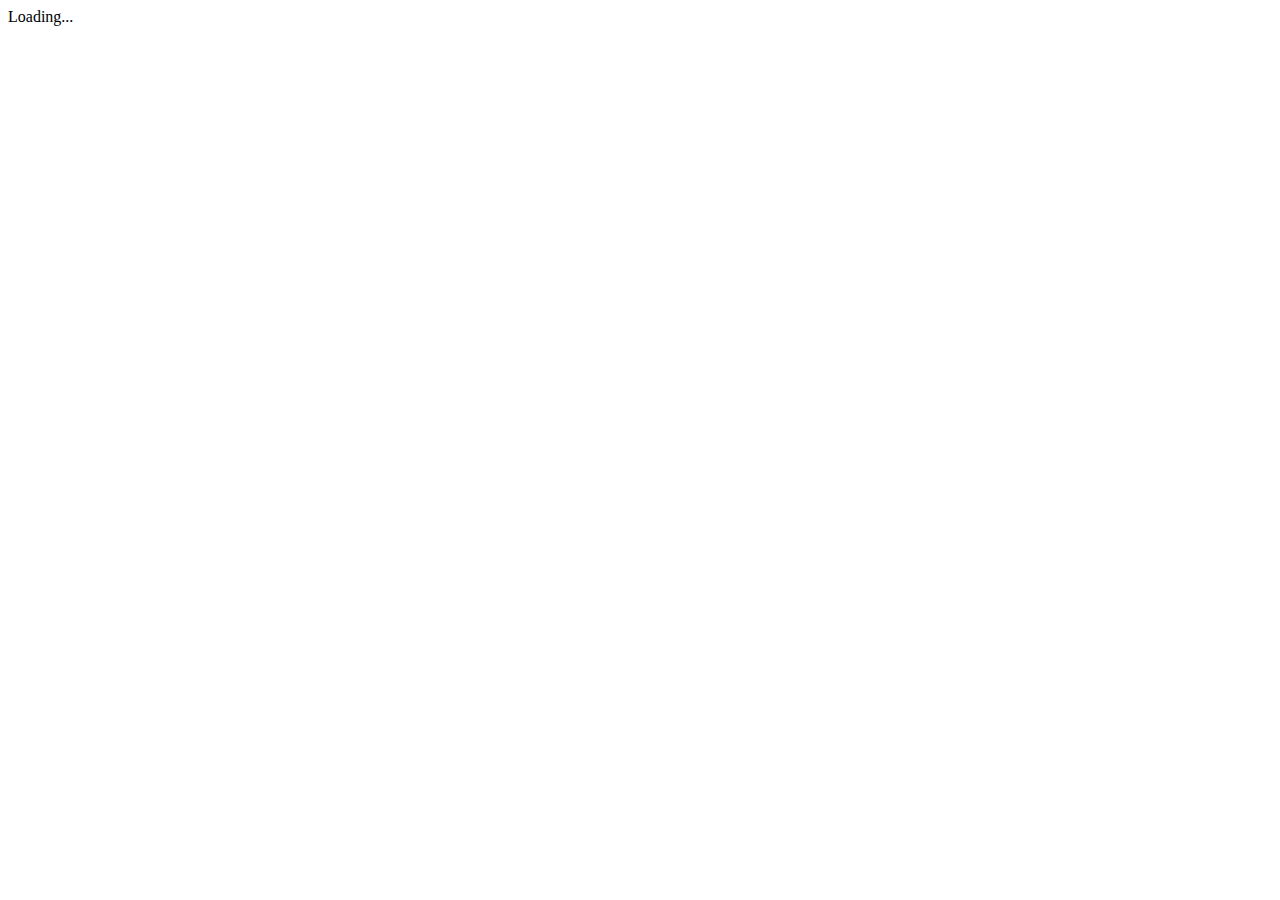
==== commit 11d94bf7: "v8" ====
--- a/index.html
+++ b/index.html
@@ -1 +1 @@
-<!DOCTYPE html><html><head><meta charSet="utf-8"/><meta name="viewport" content="width=device-width"/><meta name="next-head-count" content="2"/><link rel="preload" href="/_next/static/css/6b9be819eb531901.css" as="style"/><link rel="stylesheet" href="/_next/static/css/6b9be819eb531901.css" data-n-g=""/><link rel="preload" href="/_next/static/css/11d9f5039836a15b.css" as="style"/><link rel="stylesheet" href="/_next/static/css/11d9f5039836a15b.css" data-n-p=""/><noscript data-n-css=""></noscript><script defer="" nomodule="" src="/_next/static/chunks/polyfills-c67a75d1b6f99dc8.js"></script><script src="/_next/static/chunks/webpack-13586fe75c57a2ef.js" defer=""></script><script src="/_next/static/chunks/framework-7751730b10fa0f74.js" defer=""></script><script src="/_next/static/chunks/main-417c86299e0e3115.js" defer=""></script><script src="/_next/static/chunks/pages/_app-6d45af84c0ff4345.js" defer=""></script><script src="/_next/static/chunks/7112840a-80149150a507151c.js" defer=""></script><script src="/_next/static/chunks/78e521c3-9a9b4dbd2275011f.js" defer=""></script><script src="/_next/static/chunks/ae51ba48-3e6727e9961fe7d5.js" defer=""></script><script src="/_next/static/chunks/7f0c75c1-117de355bc59117b.js" defer=""></script><script src="/_next/static/chunks/0c428ae2-345f0a284f9247c8.js" defer=""></script><script src="/_next/static/chunks/1a48c3c1-cec5a67143bcafe5.js" defer=""></script><script src="/_next/static/chunks/75fc9c18-191f4e46a5fca1eb.js" defer=""></script><script src="/_next/static/chunks/29107295-b311528f60919837.js" defer=""></script><script src="/_next/static/chunks/147-c6c1337c7921f2bc.js" defer=""></script><script src="/_next/static/chunks/627-07808023ef94ac9b.js" defer=""></script><script src="/_next/static/chunks/pages/index-d11a9aa83f11b304.js" defer=""></script><script src="/_next/static/ZvlHhgEiKjfo8ROzcNOBX/_buildManifest.js" defer=""></script><script src="/_next/static/ZvlHhgEiKjfo8ROzcNOBX/_ssgManifest.js" defer=""></script></head><body><div id="__next">Loading...</div><script id="__NEXT_DATA__" type="application/json">{"props":{"pageProps":{}},"page":"/","query":{},"buildId":"ZvlHhgEiKjfo8ROzcNOBX","nextExport":true,"autoExport":true,"isFallback":false,"scriptLoader":[]}</script></body></html>+<!DOCTYPE html><html><head><meta charSet="utf-8"/><meta name="viewport" content="width=device-width"/><meta name="next-head-count" content="2"/><link rel="preload" href="/mydaydist/_next/static/css/6b9be819eb531901.css" as="style"/><link rel="stylesheet" href="/mydaydist/_next/static/css/6b9be819eb531901.css" data-n-g=""/><link rel="preload" href="/mydaydist/_next/static/css/11d9f5039836a15b.css" as="style"/><link rel="stylesheet" href="/mydaydist/_next/static/css/11d9f5039836a15b.css" data-n-p=""/><noscript data-n-css=""></noscript><script defer="" nomodule="" src="/mydaydist/_next/static/chunks/polyfills-c67a75d1b6f99dc8.js"></script><script src="/mydaydist/_next/static/chunks/webpack-05e48acd8d1a3cd0.js" defer=""></script><script src="/mydaydist/_next/static/chunks/framework-7751730b10fa0f74.js" defer=""></script><script src="/mydaydist/_next/static/chunks/main-859ed12f5534ebba.js" defer=""></script><script src="/mydaydist/_next/static/chunks/pages/_app-6d45af84c0ff4345.js" defer=""></script><script src="/mydaydist/_next/static/chunks/7112840a-80149150a507151c.js" defer=""></script><script src="/mydaydist/_next/static/chunks/78e521c3-9a9b4dbd2275011f.js" defer=""></script><script src="/mydaydist/_next/static/chunks/ae51ba48-3e6727e9961fe7d5.js" defer=""></script><script src="/mydaydist/_next/static/chunks/7f0c75c1-117de355bc59117b.js" defer=""></script><script src="/mydaydist/_next/static/chunks/0c428ae2-345f0a284f9247c8.js" defer=""></script><script src="/mydaydist/_next/static/chunks/1a48c3c1-cec5a67143bcafe5.js" defer=""></script><script src="/mydaydist/_next/static/chunks/75fc9c18-191f4e46a5fca1eb.js" defer=""></script><script src="/mydaydist/_next/static/chunks/29107295-b311528f60919837.js" defer=""></script><script src="/mydaydist/_next/static/chunks/147-c6c1337c7921f2bc.js" defer=""></script><script src="/mydaydist/_next/static/chunks/627-acd96493a35831f2.js" defer=""></script><script src="/mydaydist/_next/static/chunks/pages/index-d11a9aa83f11b304.js" defer=""></script><script src="/mydaydist/_next/static/xi6MJ9TdIXBzsVsjPZvwN/_buildManifest.js" defer=""></script><script src="/mydaydist/_next/static/xi6MJ9TdIXBzsVsjPZvwN/_ssgManifest.js" defer=""></script></head><body><div id="__next">Loading...</div><script id="__NEXT_DATA__" type="application/json">{"props":{"pageProps":{}},"page":"/","query":{},"buildId":"xi6MJ9TdIXBzsVsjPZvwN","assetPrefix":"/mydaydist","nextExport":true,"autoExport":true,"isFallback":false,"scriptLoader":[]}</script></body></html>